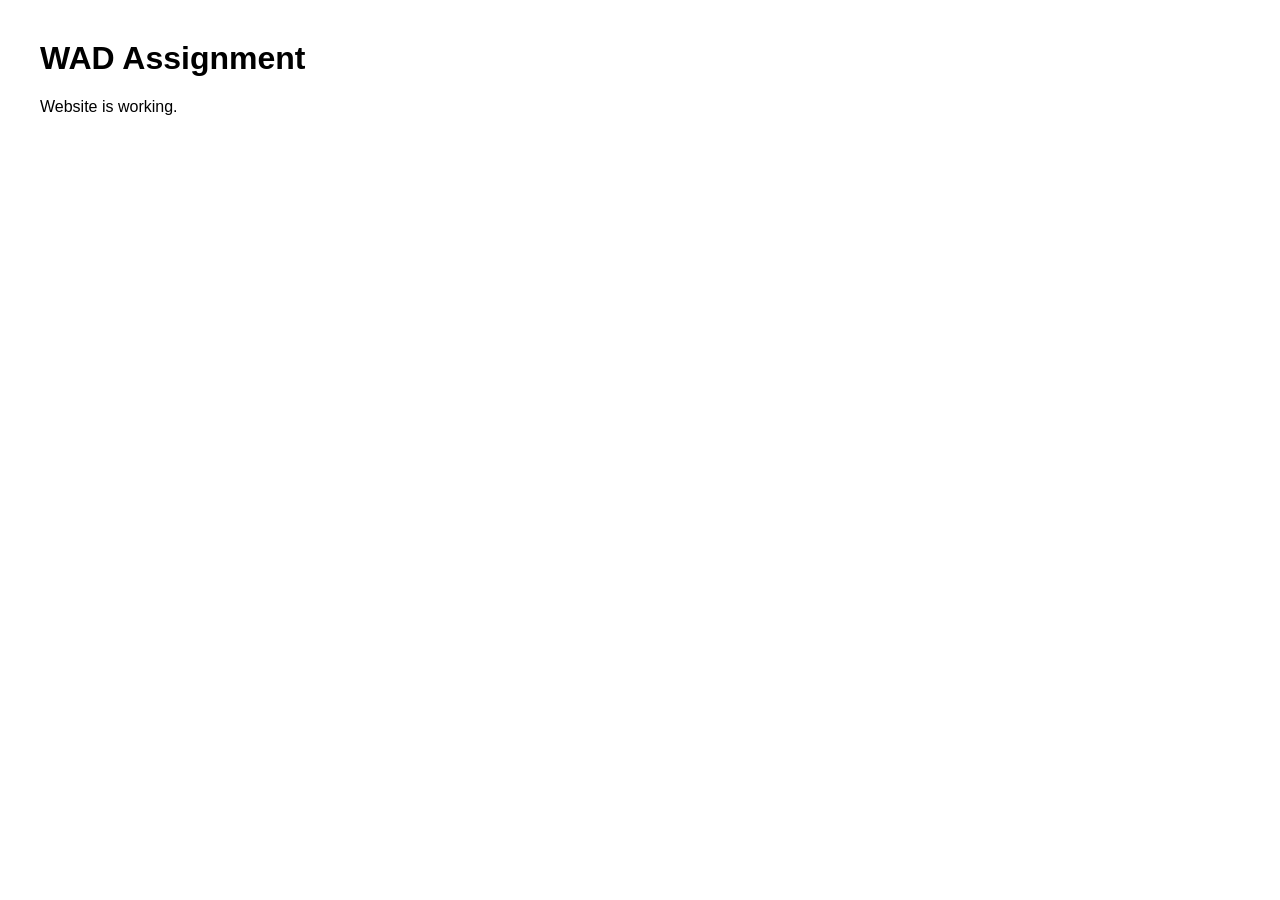
==== index.html @ bb84a56a "Initial WAD assignment setup" ====
<!DOCTYPE html>
<html lang="en">
<head>
    <meta charset="UTF-8">
    <meta name="viewport" content="width=device-width, initial-scale=1.0">
    <title>WAD Assignment</title>

    <link rel="stylesheet" href="css/style.css">
</head>
<body>

    <h1>WAD Assignment</h1>
    <p>Website is working.</p>

    <script src="js/script.js"></script>
</body>
</html>
---- css/style.css ----
body {
    font-family: Arial, sans-serif;
    margin: 40px;
}
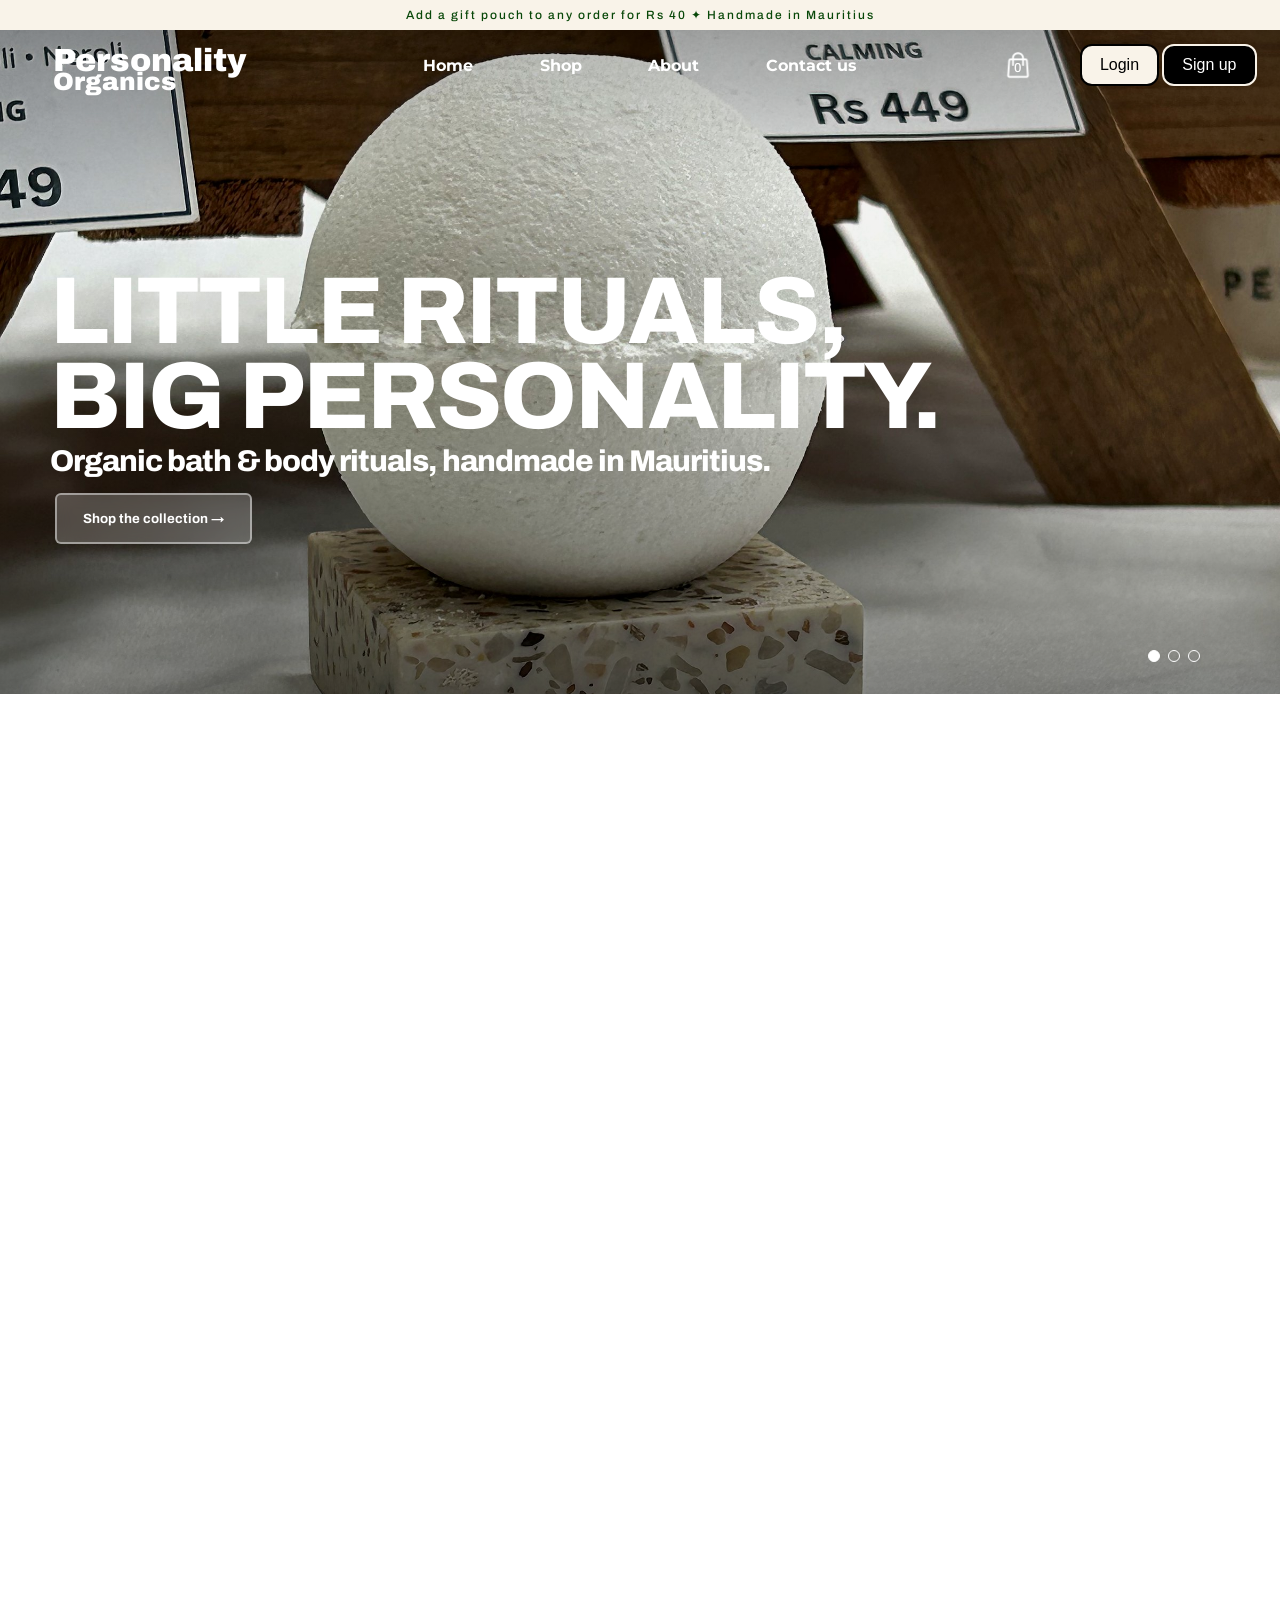
==== commit 0f7c06d5: "Replace starter files with Personality Organics homepage Removes the initial placeholder css/, js/ a" ====
--- a/index.html
+++ b/index.html
@@ -1,17 +1,473 @@
 <!DOCTYPE html>
 <html lang="en">
 <head>
-    <meta charset="UTF-8">
-    <meta name="viewport" content="width=device-width, initial-scale=1.0">
-    <title>WAD Assignment</title>
-
-    <link rel="stylesheet" href="css/style.css">
+  <meta charset="UTF-8">
+  <meta name="viewport" content="width=device-width, initial-scale=1.0">
+
+  <link rel="preconnect" href="https://fonts.googleapis.com">
+  <link rel="preconnect" href="https://fonts.gstatic.com" crossorigin>
+
+  <link href="https://fonts.googleapis.com/css2?family=Archivo:wght@500;600;700;800;900&family=DM+Mono:wght@400;500&display=swap" rel="stylesheet">
+
+  <link href="https://fonts.googleapis.com/css2?family=Montserrat:ital,wght@0,100..900;1,100..900&display=swap" rel="stylesheet">
+
+  <link href="https://fonts.googleapis.com/css2?family=Cormorant+Garamond:wght@400;500&display=swap" rel="stylesheet">
+
+  <title>Document</title>
+
+  <style>
+    body {
+      font-family: Arial, Helvetica, sans-serif;
+      border: none;
+      display: block;
+      margin: 0;
+      height: 4000px;
+    }
+    .announcement-container{
+      background-color: #f9f3e9;
+      color: rgb(8, 71, 8);
+      align-items: center;
+      display: flex;
+      justify-content: center;
+      font-family: "Archivo"  ;
+      font-size: 12px;
+      font-weight: 500;
+      padding: 8px 0px 8px 0px;
+      letter-spacing: 2px;
+      user-select: none;
+    }
+
+    .mainHeader {
+      
+
+      background-color: transparent;
+      height: 70px;
+      width: 100%;
+
+      display: flex;
+      flex-direction: row;
+      justify-content: space-between;
+      align-items: center;
+      /* box-shadow: 0px 3px 5px rgba(0, 0, 0, 0.05); */
+      position: absolute;
+      z-index: 50;
+    }
+
+    
+    .logoContainer {
+      /* background-color: red; */
+      width: 300px;
+      height: 100%;
+
+      display: flex;
+      flex-direction: column;
+      justify-content: center;
+      align-items: center;
+      
+      
+    }
+    .logowrap{
+      margin-top: 20px;
+      display: flex;
+      flex-direction: column;
+      align-items: flex-start;
+      line-height: 28px;
+    }
+
+    .logo1 {
+      font-family: "Archivo";
+      font-size: 32px;
+      font-weight: 900;
+      letter-spacing: 0px;
+      line-height: 14px;
+      cursor: pointer;
+      user-select: none;
+      color: white;
+    }
+    .logo1:hover{
+      cursor: pointer;
+    }
+
+    .logo2 {
+      font-family: "Archivo";
+      font-size: 25px;
+      font-weight: 900;
+      letter-spacing: 0px;
+      cursor: pointer;
+      user-select: none;
+      color: white;
+    }
+    .logo2:hover{
+      cursor:pointer;
+    }
+
+    
+    .header-middle-container {
+      /* background-color: green; */
+      width: 500px;
+      display: flex;
+      flex-direction: row;
+      justify-content: space-around;
+      align-items: center;
+      
+    }
+    .header-middle-container a{
+     font-family:"Montserrat" ;
+     color: white;
+     cursor: pointer;
+     user-select: none;
+     position: relative;
+     font-weight: bold;
+    }
+
+    .header-middle-container a::after{
+      content: "";
+      position: absolute;
+      left: 0 ; 
+      width: 0%;
+      height: 1.5px;
+      bottom: -4px;
+      background-color: white;
+      transition: 0.3s ease-in-out;
+    }
+    .header-middle-container a:hover::after{
+      width: 100%;
+    }
+    .header-left-container{
+      height: 100%;
+      width: 300px;
+      /* background-color: red; */
+      display: flex;
+      flex-direction: row;
+      justify-content: center;
+    }
+    
+    .cartContainer {
+      /* background-color: pink; */
+      height: 100%;
+      width:25%;
+
+      position:relative;
+      display: flex;
+      justify-content: space-around;
+      align-items: center;
+      
+    }
+    .cartCount{
+      position: absolute;
+      top: 31px;
+      left: 34px;
+      font-family: "Archivo";
+      font-weight: 500;
+      font-size: 13px;
+      color:white;
+
+      
+    }
+    
+    .cartImage {
+      height: 30px;
+      cursor: pointer ;
+    }
+    .cartImage:hover{
+      cursor:pointer;
+      height: 27px;
+      transition: 0.3s ease-in-out;
+    }
+    .cartImage:active{
+      cursor: pointer;
+      height: 24px;
+      transition:0.1s ease;
+    }
+    .userContainer{
+      /* background-color: blue; */
+      height: 100%;
+      width: 75%;
+
+      display: flex;
+      justify-content: center;
+      align-items: center;
+      flex-direction: row;
+    }
+    .login-button-container{
+      width: 35%;
+      height: 100%;
+      /* background-color: green; */
+      display: flex;
+      justify-content: center;
+      align-items: center;
+
+    }
+    .login-button{
+      border: 2px solid black;
+      
+      color: black;
+      font-family: Arial, Helvetica, sans-serif;
+      font-size: 16px;
+      font-weight: 500;
+      background-color: #f9f3e9;
+      padding: 10px 18px 10px 18px;
+      border-radius: 12px;
+      cursor: pointer;
+      margin-right: 6px;
+    }
+    .login-button:hover{
+      transition: 0.3s ;
+      transform: translateY(-1px);
+    }
+    .login-button:active{
+      transform: translateY(0);
+      transition: 0.3s ;
+      padding: 9px 17px 9px 17px ;
+    }
+    .signup-button-container{
+      width: 40%;
+      height: 100%; 
+      /* background-color: lightblue; */
+      display: flex;
+      justify-content: center;
+      align-items: center;
+    }
+    .signup-button{
+      border: 2px solid #f9f3e9;
+      
+      color: white;
+      font-family: arial;
+      font-size: 16px;
+      font-weight: 500;
+      background-color: black;
+      padding: 10px 18px 10px 18px;
+      border-radius: 12px; 
+      white-space: nowrap;
+      margin-left: 5px;
+      cursor: pointer;
+      
+    }
+    .signup-button:hover{
+      
+      transition: 0.3s ;
+      transform: translateY(-1px);
+    }
+    .signup-button:active{
+      transform: translateY(0);
+      transition: 0.3s ;
+      padding: 9px 17px 9px 17px ;
+    }
+    .profile-icon-container{
+      width: 25%;
+      height: 100%;
+      /* background-color: lightcoral; */
+      display: none;
+      justify-content: center;
+      align-items: center;
+
+    }
+    
+    .userImage{
+      height: 23px;
+      cursor: pointer ;
+    }
+    .userImage:hover{
+      cursor:pointer;
+      height: 21px;
+      transition: 0.3s ease-in-out;
+    }
+    .userImage:active{
+      cursor: pointer;
+      height: 18px;
+      transition:0.1s ease;
+    }
+
+    .mainHero-container{
+      position: relative;
+      top: 0;
+      width: 100%;
+      height: 664px;
+      overflow: hidden;
+
+    }
+    .hero-image{
+      position: absolute;
+      inset: 0;
+      width: 100%;
+      height: 100%;
+      object-fit: cover;
+      opacity: 0;
+      transform: scale(1.06);
+      transition: opacity 1.4s ease , transform 7s ease-in-out;
+    }
+    .hero-image.active{
+      opacity: 1;
+      transform: scale(1);
+    }
+    .hero-shade{
+      position: absolute;
+      inset: 0;                         
+      background: linear-gradient(180deg, rgba(0,0,0,0.3) 0%, rgba(0,0,0,0.05) 25%, rgba(0,0,0,0.05) 55%, rgba(0,0,0,0.45) 100%); 
+    }
+    .hero-text{
+      color: white;
+      font-family: "Archivo";
+      font-size: 95px;
+      font-weight: 800;
+      text-transform: uppercase;
+      position: absolute;
+      bottom: 160px;
+      left: 50px;
+      line-height: 85px;
+      letter-spacing: -2px;
+    }
+    .hero-text2{
+      display: block;
+    }
+    .hero-text3{
+      color: white;
+      font-family: "Archivo";
+      font-size: 30px;
+      font-weight: 800;
+      position: absolute;
+      bottom: 160px;
+      left: 50px;
+      line-height: 85px;
+      letter-spacing: -1px;
+    }
+    .hero-button{
+      position: absolute;
+      bottom: 150px;
+      left: 55px;
+      color: white;
+      border: 2px solid rgba(255, 255, 255, 0.45);
+      background: rgba(255, 255, 255, 0.22);        
+      backdrop-filter: blur(8px); 
+      padding: 16px 26px 16px 26px;  
+      border-radius: 6px;
+      cursor: pointer;
+      font-weight: 700;
+      font-family: "Archivo";
+      transition: background-color 0.2s ease-in , color 0.2s ease-in , transform 0.1s ease-in;
+    }
+    .hero-button:hover{
+      background-color: white;
+      color: black;
+    }
+    .hero-button:active{
+      transform: translateY(3px);
+    }
+    .hero-dots{
+      position: absolute;
+      right: 80px;          
+      bottom: 32px;
+      z-index: 1;                    
+      display: flex;                 
+      gap: 8px; 
+      
+    }
+    .dots {
+      width: 10px;
+      height: 10px;
+      border-radius: 50%;         
+      border: 1.5px solid #fff;   
+      user-select: none;
+      transition: background-color 0.3s;
+      
+    }
+    .dots.active{
+      background-color: white;
+    }
+  </style>
 </head>
+
 <body>
 
-    <h1>WAD Assignment</h1>
-    <p>Website is working.</p>
-
-    <script src="js/script.js"></script>
+  <div class="announcement-container">Add a gift pouch to any order for Rs 40 ✦ Handmade in Mauritius</div>
+
+  <header class="mainHeader">
+
+    <div class="logoContainer">
+      <div class="logowrap">
+      <span class="logo1">Personality</span>
+      <span class="logo2">Organics</span>
+      </div>
+      
+    </div>
+
+    <nav class="header-middle-container">
+      <a >Home</a>
+      <a >Shop</a>
+      <a >About</a>
+      <a >Contact us</a>
+    </nav>
+
+    <div class="header-left-container">
+      <div class="cartContainer">
+        <img src="images/shopping-bag.png" class="cartImage" alt="Shopping bag">
+        <span class="cartCount">0</span>
+      </div>
+      <div class="userContainer">
+        <div class="login-button-container">
+          <button class="login-button">Login</button>
+        </div>
+        <div class="signup-button-container">
+          <button class="signup-button">Sign up</button>
+        </div>
+        
+        <div class="profile-icon-container">
+          <img src="images/user.png" class="userImage" alt="profile">
+          
+        </div>
+        
+      </div>
+    </div>
+    
+   
+
+  </header>
+
+
+
+   <div class="mainHero-container">
+    <img src="images/image-1791381336823.jpg" class="hero-image active">
+    <img src="images/image-1791381388062.jpg" class="hero-image">
+    <img src="images/image-1791381395807.jpg" class="hero-image">
+    <div class="hero-shade"></div>
+
+    <!-- text section -->
+    <p class="hero-text">Little rituals,<span class="hero-text2">big personality.</span></p>
+    <p class="hero-text3">Organic bath & body rituals, handmade in Mauritius.</p>
+
+    <!-- button sections -->
+     <button class="hero-button">Shop the collection <span>→</span></button>
+    <!-- dots section -->
+     <div class="hero-dots">
+      <span class="dots active"></span>
+      <span class="dots"></span>
+      <span class="dots"></span>
+     </div>
+   </div>
+
+<script>
+  const slides = document.querySelectorAll(".hero-image");
+  const dots = document.querySelectorAll(".dots");
+  let current = 0 ; 
+
+
+     
+  function slideshow(i){
+    slides[current].classList.remove("active");
+    dots[current].classList.remove("active");
+
+    current = (i + slides.length) % slides.length;
+    
+    slides[current].classList.add("active");
+    dots[current].classList.add("active");
+  }
+
+  setInterval(function() {
+    slideshow(current+1) ;} , 5500); 
+  
+</script>
+
 </body>
+
+
 </html>
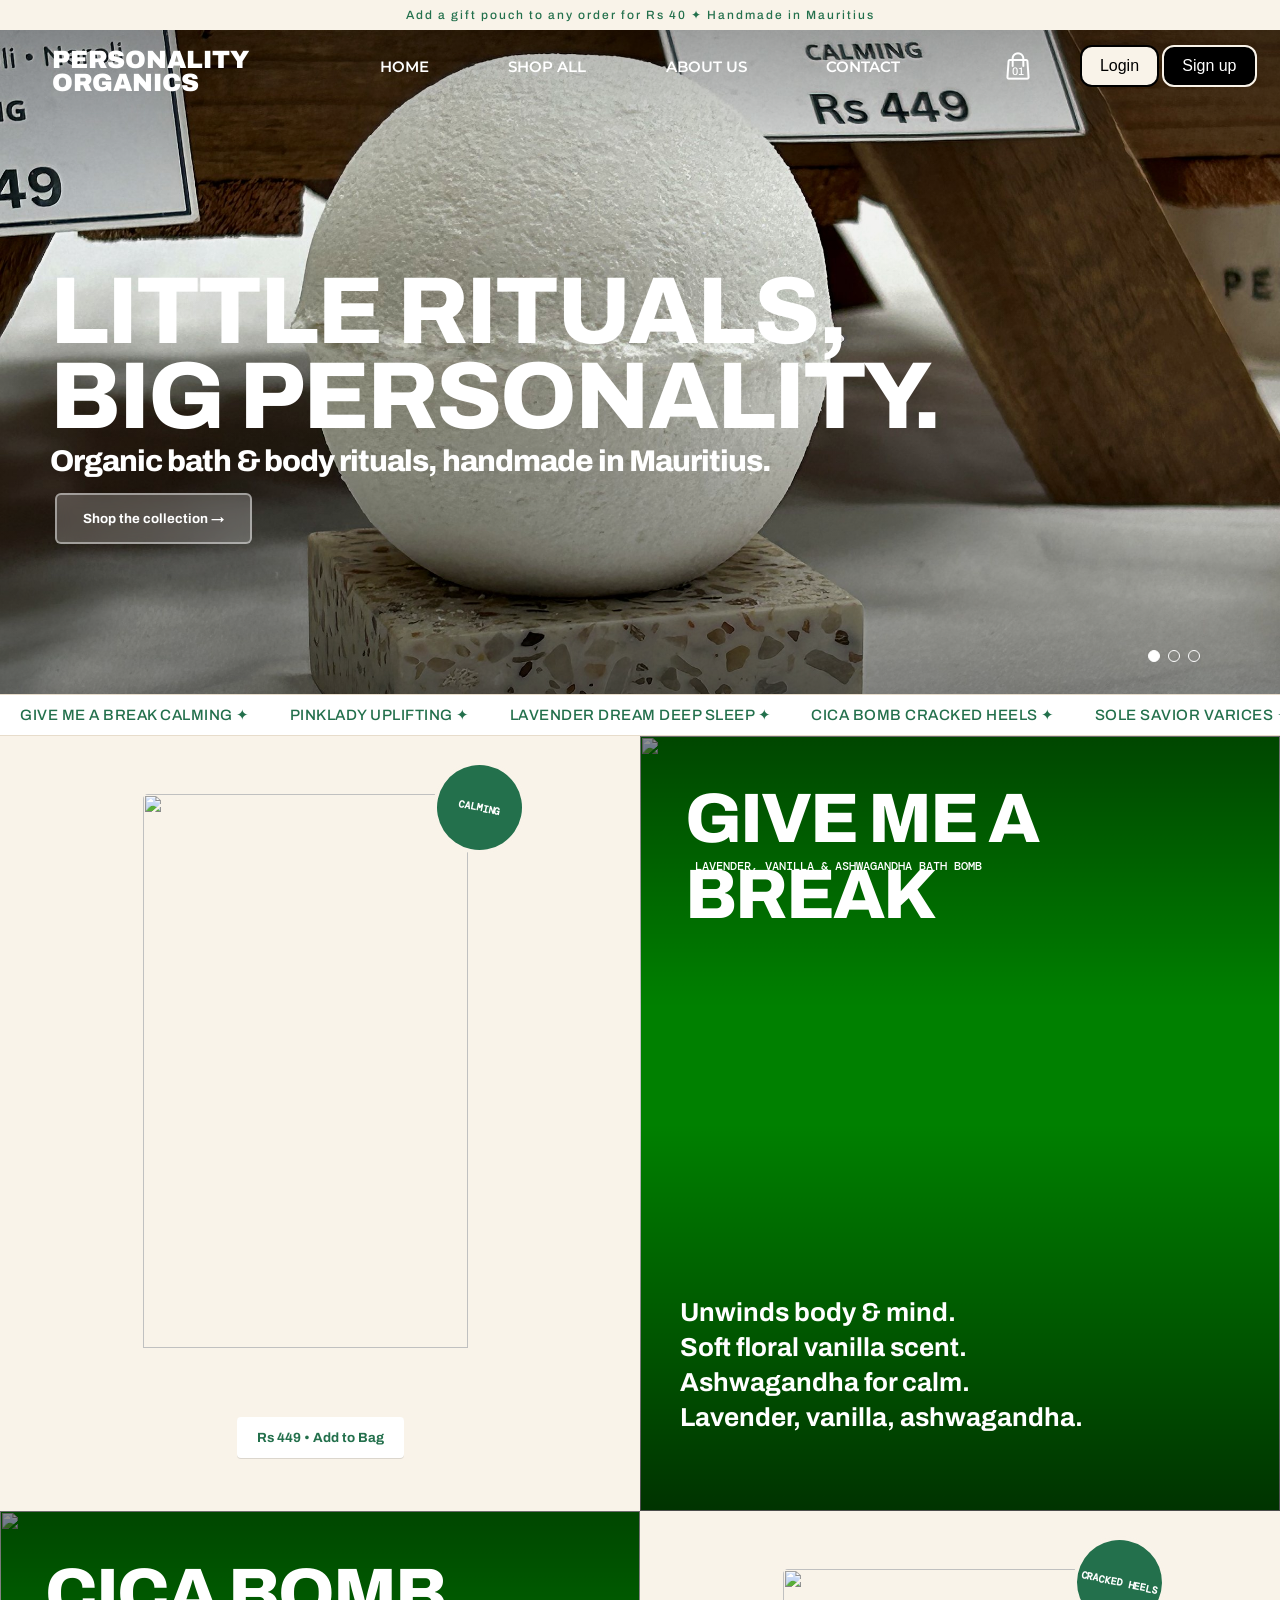
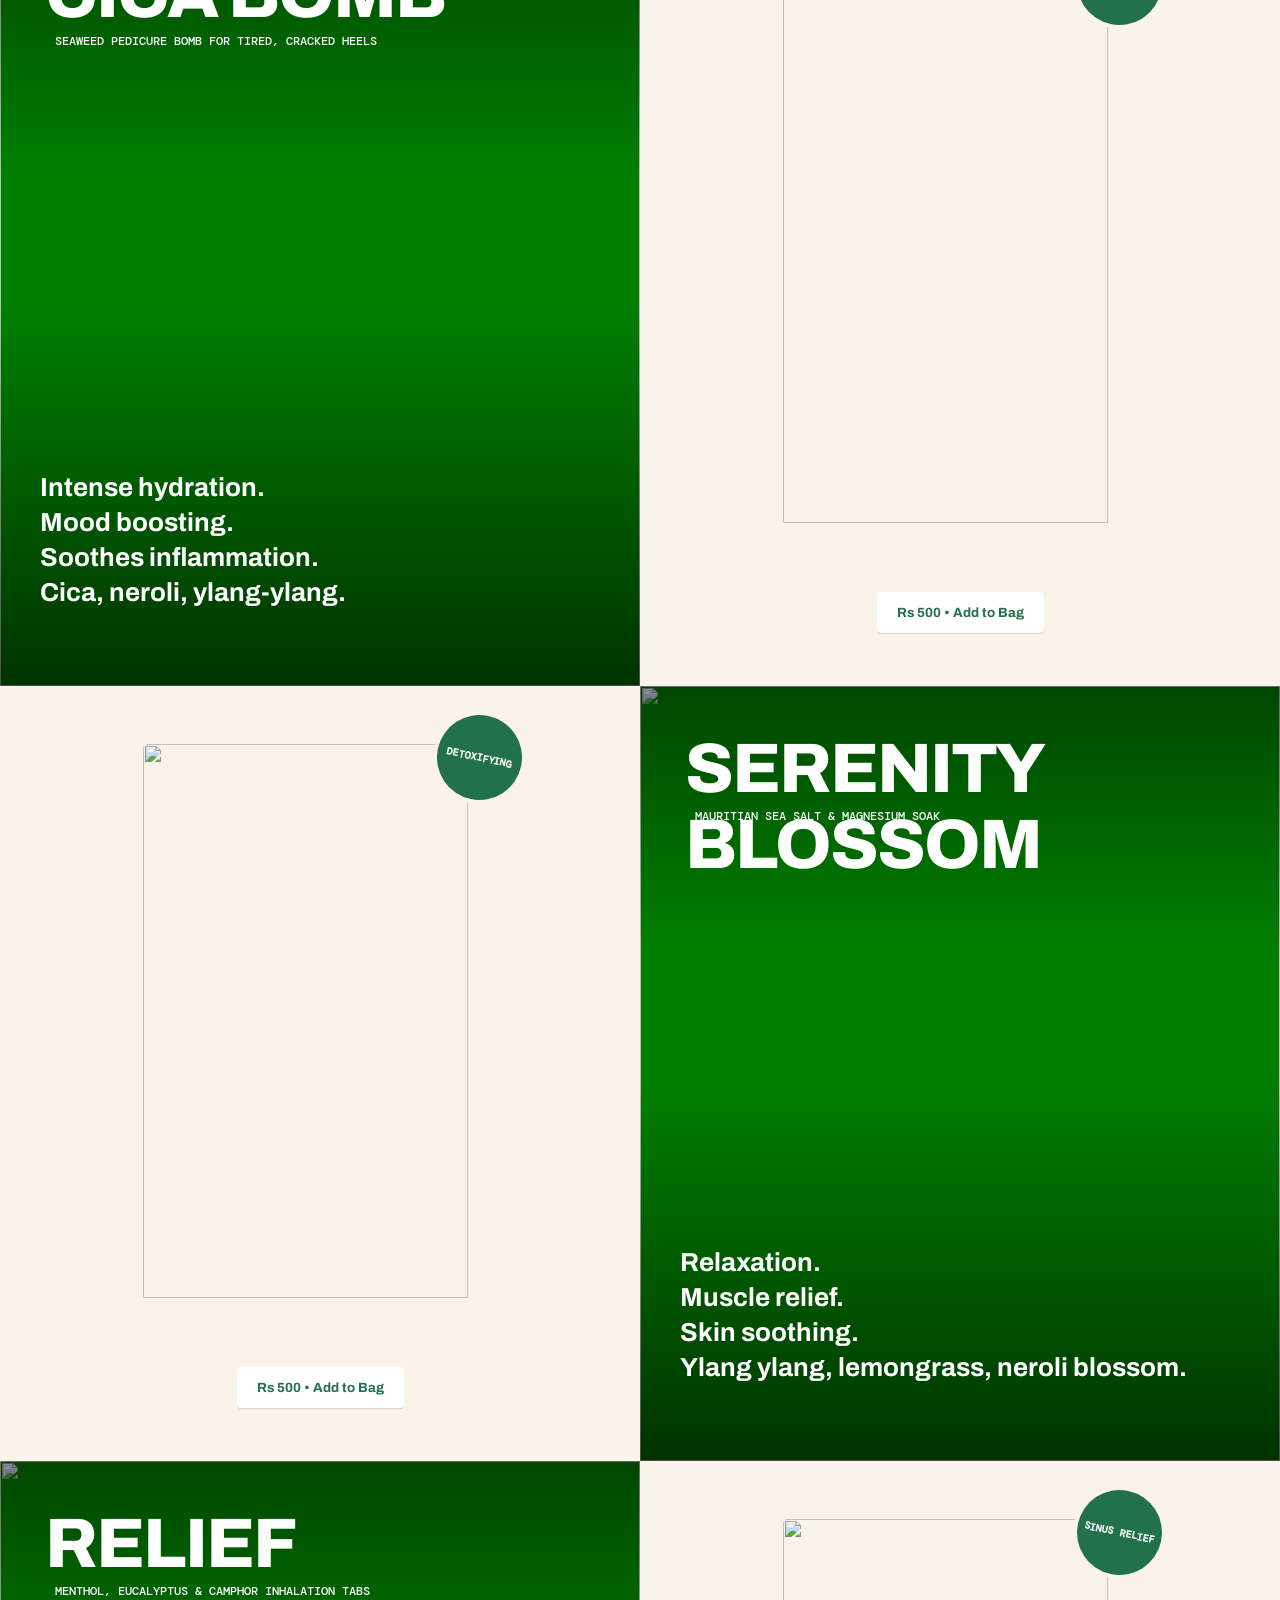
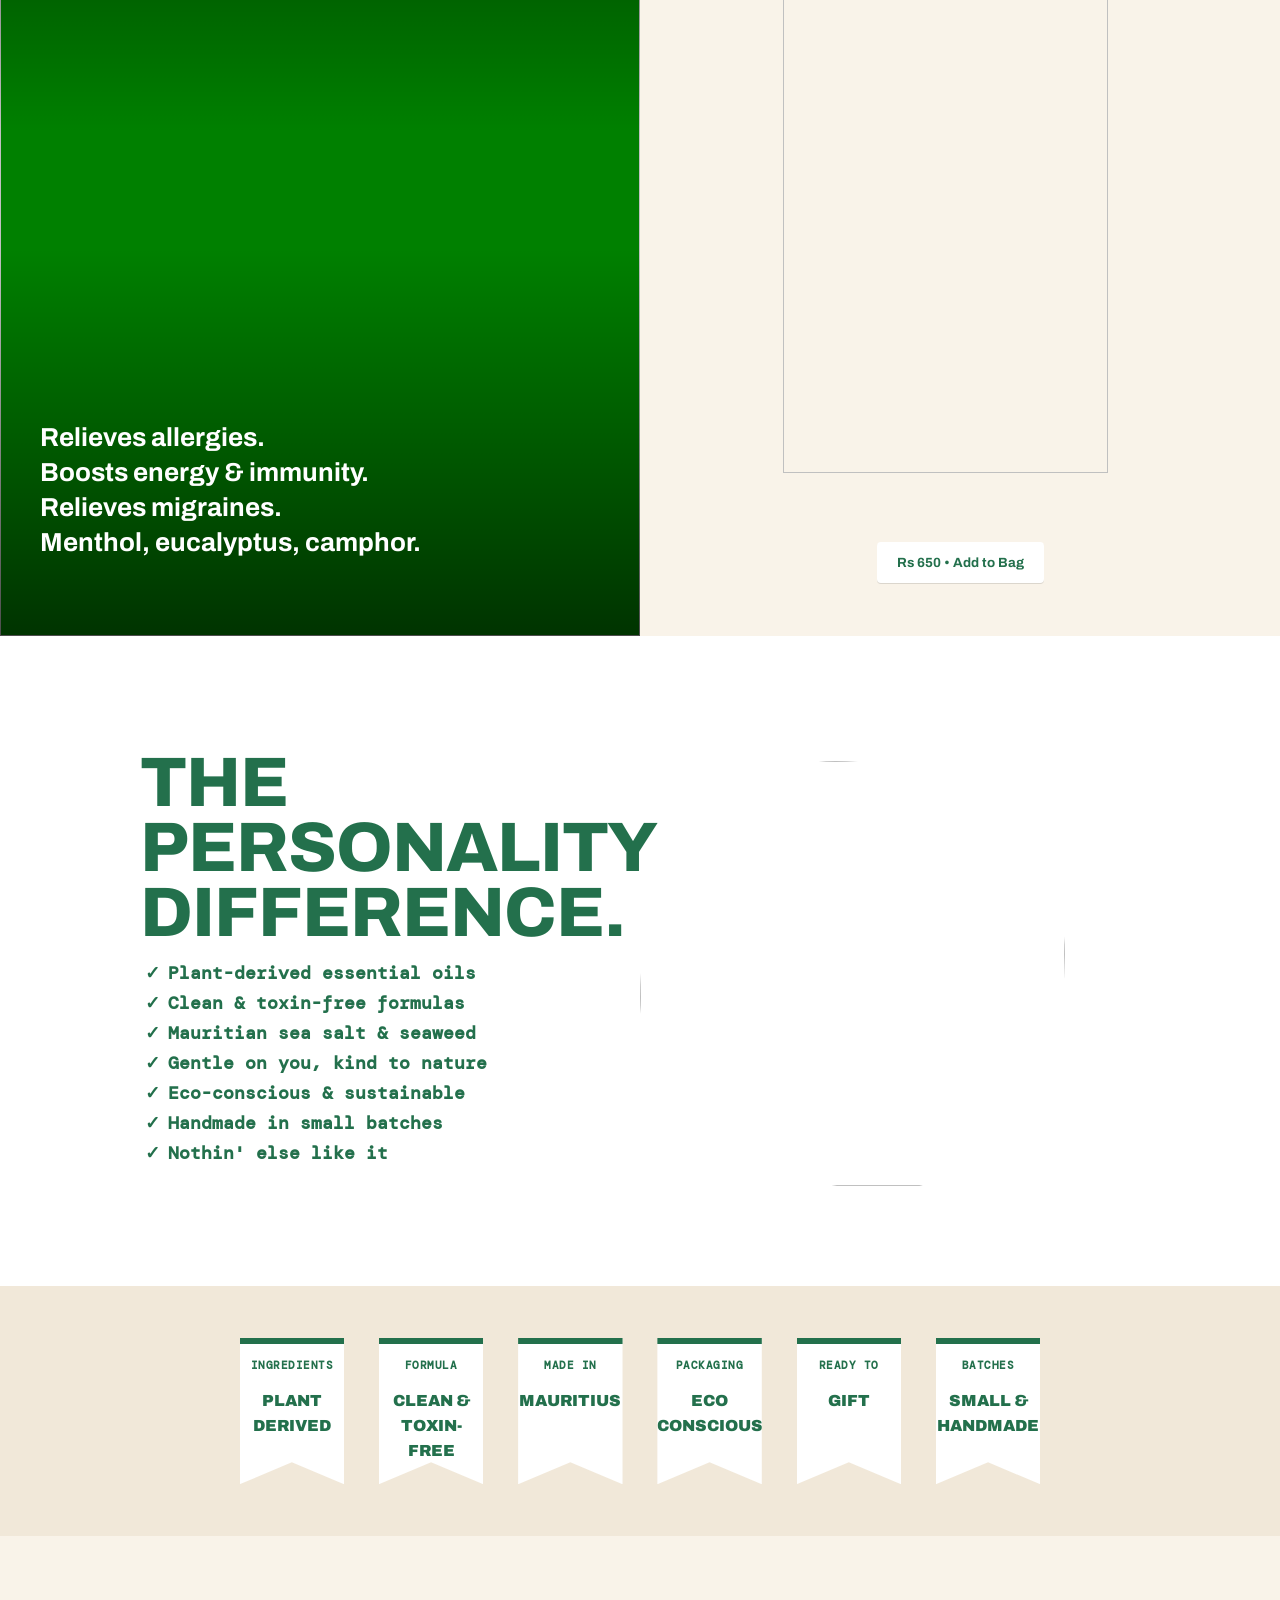
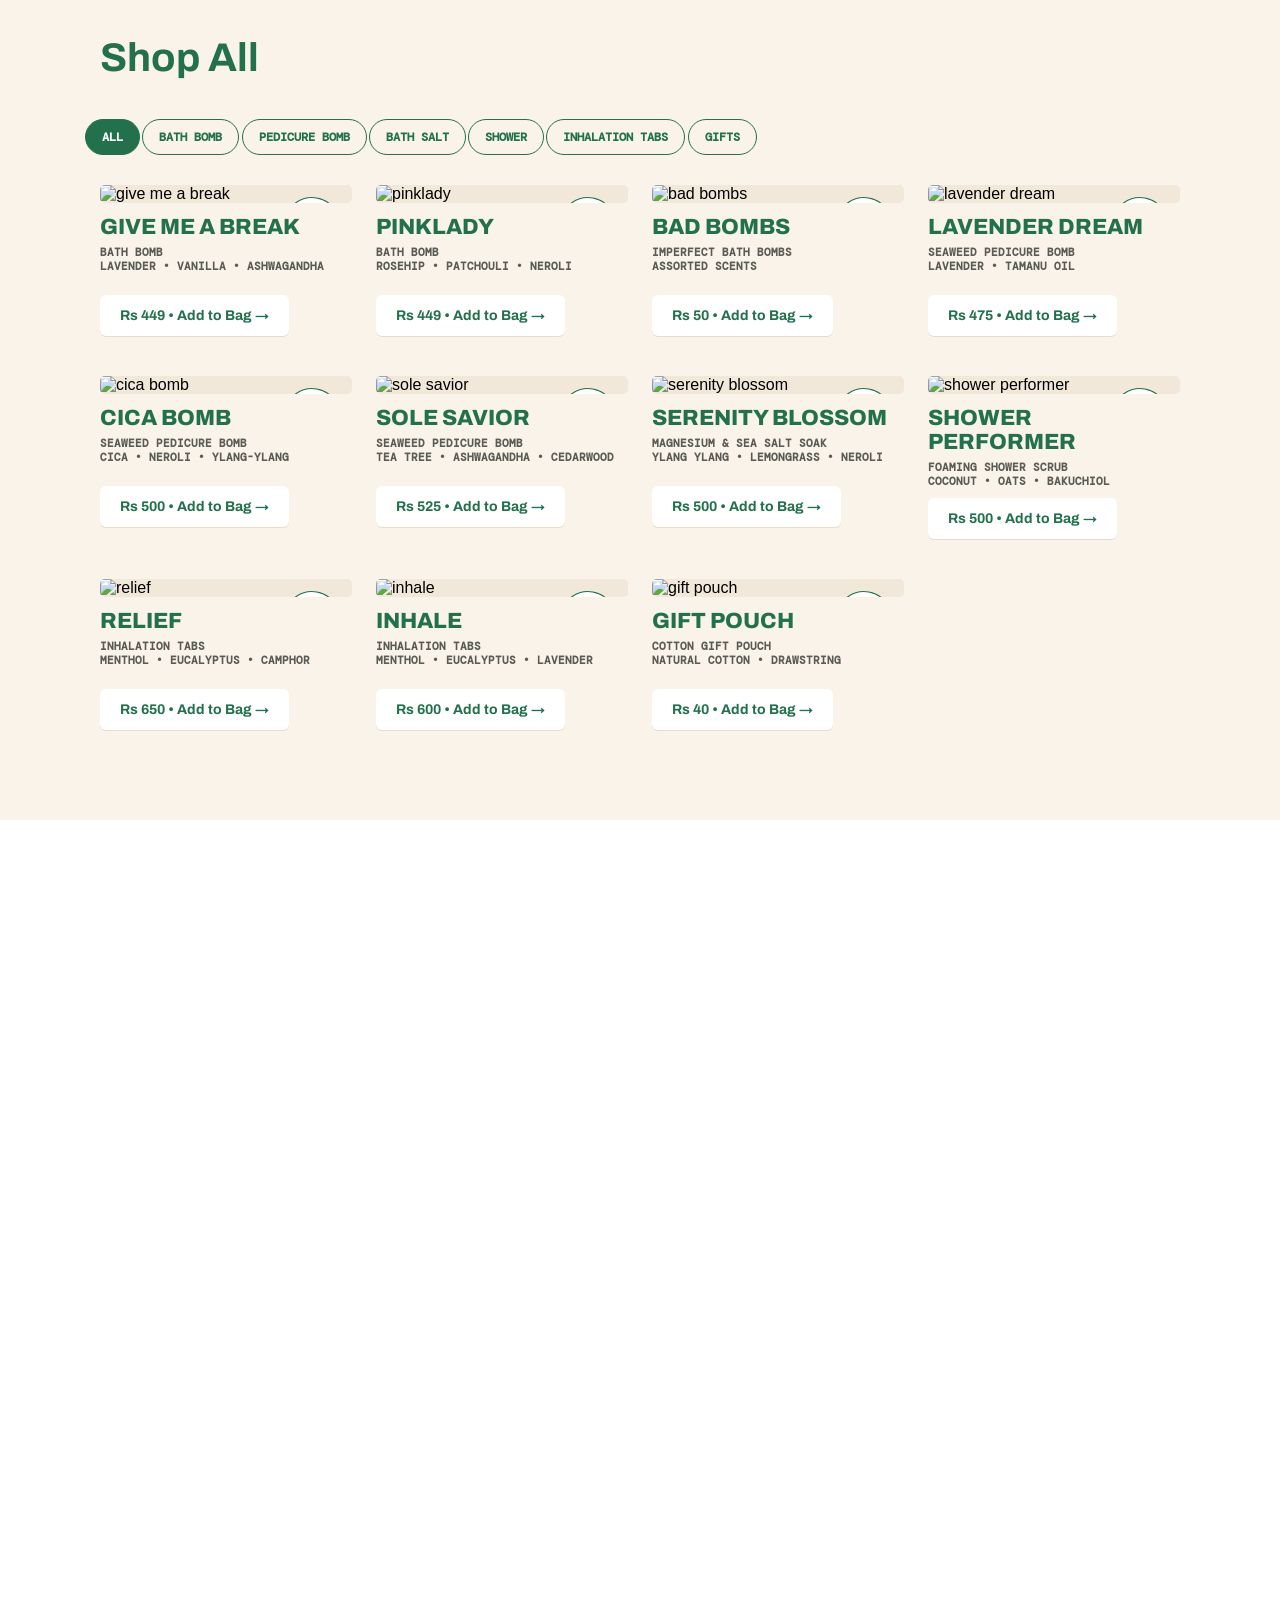
==== commit 94feba22: "Add feature products, difference, ribbons and shop sections Adds the alternating feature product blo" ====
--- a/index.html
+++ b/index.html
@@ -21,11 +21,11 @@
       border: none;
       display: block;
       margin: 0;
-      height: 4000px;
+      height: 8000px;
     }
     .announcement-container{
       background-color: #f9f3e9;
-      color: rgb(8, 71, 8);
+      color: #23704c;
       align-items: center;
       display: flex;
       justify-content: center;
@@ -43,7 +43,7 @@
       background-color: transparent;
       height: 70px;
       width: 100%;
-
+      top: 31px;
       display: flex;
       flex-direction: row;
       justify-content: space-between;
@@ -51,6 +51,25 @@
       /* box-shadow: 0px 3px 5px rgba(0, 0, 0, 0.05); */
       position: absolute;
       z-index: 50;
+    }
+    .mainHeader.scrolled{
+      position: fixed;
+      top: 0;
+      background-color:#f9f3e9 ;
+      animation: scroll 0.3s ease-in;
+    }
+
+    .mainHeader.scrolled .logo1 ,
+    .mainHeader.scrolled .logo2 , 
+    .mainHeader.scrolled .header-middle-container a , 
+    .mainHeader.scrolled .cartCount{
+      color: #23704c;
+    }
+    .mainHeader.scrolled .header-middle-container a::after{
+      background-color:#23704c ;
+    }
+    .mainHeader.scrolled .cartContainer{
+      filter: brightness(0);
     }
 
     
@@ -71,18 +90,19 @@
       display: flex;
       flex-direction: column;
       align-items: flex-start;
-      line-height: 28px;
+      line-height: 32px;
     }
 
     .logo1 {
       font-family: "Archivo";
-      font-size: 32px;
+      font-size: 25px;
       font-weight: 900;
       letter-spacing: 0px;
       line-height: 14px;
       cursor: pointer;
       user-select: none;
       color: white;
+      text-transform: uppercase;
     }
     .logo1:hover{
       cursor: pointer;
@@ -96,6 +116,7 @@
       cursor: pointer;
       user-select: none;
       color: white;
+      text-transform: uppercase;
     }
     .logo2:hover{
       cursor:pointer;
@@ -104,7 +125,7 @@
     
     .header-middle-container {
       /* background-color: green; */
-      width: 500px;
+      width: 600px;
       display: flex;
       flex-direction: row;
       justify-content: space-around;
@@ -117,7 +138,9 @@
      cursor: pointer;
      user-select: none;
      position: relative;
-     font-weight: bold;
+     font-weight: 600;
+     font-size: 15px;
+     text-transform: uppercase;
     }
 
     .header-middle-container a::after{
@@ -153,20 +176,30 @@
       align-items: center;
       
     }
+   
     .cartCount{
       position: absolute;
-      top: 31px;
-      left: 34px;
+      top: 34px;
+      left: 31.5px;
       font-family: "Archivo";
       font-weight: 500;
-      font-size: 13px;
+      font-size: 11px;
       color:white;
-
+      pointer-events: none;
+      transition: font-size 0.3s ease-in-out,         
+              left 0.3s ease-in-out,
+              top 0.3s ease-in-out;
+
+      
+    }
+    .cartImage:hover + .cartCount{
+      font-size: 8px;
+      left: 33px;
       
     }
     
     .cartImage {
-      height: 30px;
+      height: 32px;
       cursor: pointer ;
     }
     .cartImage:hover{
@@ -210,15 +243,18 @@
       border-radius: 12px;
       cursor: pointer;
       margin-right: 6px;
+      
     }
     .login-button:hover{
       transition: 0.3s ;
       transform: translateY(-1px);
+      box-shadow: 0px 3px 4px rgba(0,0,0,0.15);
     }
     .login-button:active{
       transform: translateY(0);
       transition: 0.3s ;
       padding: 9px 17px 9px 17px ;
+      box-shadow: none;
     }
     .signup-button-container{
       width: 40%;
@@ -247,11 +283,13 @@
       
       transition: 0.3s ;
       transform: translateY(-1px);
+      box-shadow: 0px 3px 4px rgba(0,0,0,0.15);
     }
     .signup-button:active{
       transform: translateY(0);
       transition: 0.3s ;
       padding: 9px 17px 9px 17px ;
+      box-shadow: 0px 3px 4px rgba(0,0,0,0.15);
     }
     .profile-icon-container{
       width: 25%;
@@ -374,6 +412,514 @@
     .dots.active{
       background-color: white;
     }
+
+    /* ticker */
+    .Ticker-container{
+      width: 100%;
+      height: 40px;
+      background-color: f9f3e9;
+      color: #23704c; 
+      overflow: hidden;
+      user-select: none;
+      border-top: 1px solid #e7dccb;
+      border-bottom: 1px solid #e7dccb;
+    }
+    .TickerTrack{
+      display: flex;
+      align-items: center;
+      height: 100%;
+      width: max-content;
+      /* background-color: pink; */
+      animation: ticker 40s linear infinite;
+    }
+    .TickerTrack span{
+      font-family: "Archivo";
+      font-weight: 500;
+      font-size: 15px;
+      text-transform: uppercase;
+      letter-spacing: 0.5px;
+      padding: 0px 20px;
+      white-space: nowrap;
+    }
+    .TickerTrack:hover {
+      animation-play-state: paused;
+      
+    }
+
+    /* featuring product */
+    .mainfeature-container{
+      height: 3100px;
+      background-color: red;
+    }
+    .feature-container{
+      height: 25%;
+      width: 100%;
+      background-color: green;
+      display: flex;
+      flex-direction: row;
+
+    }
+    .feature-product-container{
+      background-color: #f9f3e9;
+      height: 100%;
+      width: 50%;
+      display: flex;
+      justify-content: center;
+      align-items: center;
+    }
+    
+    .feature-productImage-container{
+      height: 90%;
+      width: 60%;
+      display: flex;
+      flex-direction: column;
+    }
+    .featureProductImageContainer{
+      width: 100%;
+      height: 90%;
+      display: flex;
+      justify-content: center;
+      align-items: center;
+      position: relative;
+    }
+    .feature-image{
+      height: 94%;
+      width: 92%;
+      object-fit: cover;
+      border-radius:5px ;
+      cursor: pointer;
+      transition: all 0.4s ease-in-out;
+    }
+    .feature-image:hover{
+      transform: scale(1.015);
+    }
+    .sticker{
+     position: absolute;
+     top: -10px;
+     right: -10px;
+     width: 85px;
+     height: 85px;
+     border-radius: 50%;
+     background-color: #23704c;
+     color: white;
+     display: flex;
+     justify-content: center;
+     align-items: center;
+     text-transform: uppercase;
+
+     font-family: "DM mono";
+     font-weight: 700;
+     font-size: 10px;
+     user-select: none;
+     pointer-events: none;
+
+
+     transform: rotate(12deg);
+     box-shadow: 0 0 0 4px #f9f3e9;
+     
+    }
+    .feature-button-container{
+      width: 100%;
+      height: 10%;
+      display: flex;
+      justify-content: center;
+      align-items: center;
+      
+    }
+    .feature-button{
+      border: none;
+      border-radius: 4px;
+      padding: 13px 20px;
+      background-color: white;
+      color: #23704c;
+      font-family: "Archivo";
+      font-weight: 700;
+      cursor: pointer;
+      box-shadow: 0px 1px 0px rgba(0, 0,0, 0.12);
+      transition: all 0.3s ease-in-out;
+    }
+    .feature-button:hover{
+      background-color: #23704c;
+      color: white;
+    }
+    .feature-button:active{
+      transform: translateY(2px);
+    }
+    .feature-hero{
+      height: 100%;
+      width: 50%;
+      position: relative;
+      color: white;
+    }
+    .feature-hero-image{
+      height: 100%;
+      width: 100%;
+      overflow: hidden;
+      
+      object-fit: cover;
+    }
+    .feature-hero-tint{
+      position: absolute;
+      inset: 0;
+      background: linear-gradient(180deg,
+      rgba(0,0,0,0.45) 0%,         
+      rgba(0,0,0,0)    35%,
+      rgba(0,0,0,0)    50%,
+      rgba(0,0,0,0.6)  100%);
+    }
+    .feature-header{
+      position: absolute;
+      top: -25px;
+      left: 45px;
+      font-family: "Archivo";
+      font-size: 70px;
+      font-weight: 800;
+      letter-spacing: -2px;
+      text-transform: uppercase;
+      /* background-color: white; */
+    }
+    .feature-mini-header{
+      position: absolute;
+      top: 110px;
+      left: 55px;
+      font-family: "DM Mono";
+      font-weight: 500;
+      font-size: 12px;
+      letter-spacing: 0px;
+      text-transform: uppercase;
+    }
+    .benefits-list{
+      position: absolute;
+      bottom: 50px;
+      left: 0px;
+      list-style: none;
+      font-family: "Archivo";
+      font-weight: 700;
+      font-size: 26px;
+      line-height: 35px;
+      
+      
+    }
+    .maindifference-container{
+      position: relative;
+      height: 650px;
+      width: 100%;
+      background-color: white;
+
+    }
+    .difference-header{
+      position: absolute;
+      top: 115px;
+      left: 140px;
+      font-family: "Archivo";
+      font-weight: 800;
+      text-transform: uppercase;
+      color: #23704c;
+      line-height: 65px;
+      font-size: 70px;
+      letter-spacing: -1px;
+      
+    }
+    .difference-header span{
+      display: block;
+    }
+    .difference-list{
+      position: absolute;
+      bottom: 100px;
+      left: 105px;
+      font-family: "DM Mono";
+      font-size: 18px;
+      font-weight: 600;
+      line-height: 30px;
+      color: #23704c;
+      list-style: none;
+    }
+    .difference-list li::before{
+      content: "✓";
+      margin-right: 8px;
+    }
+    .difference-image-container{
+      position: absolute;
+      top: 125px;
+      right: 215px;
+      border-radius:46% 54% 42% 58% / 55% 45% 55% 45%;
+      overflow: hidden;
+      
+
+    }
+    .difference-image{
+      object-fit: cover;
+      height: 425px;
+      width: 425px;
+    }
+    .mainribbon-container{
+      height: 250px;
+      width: 100%;
+      background-color: #f1e8d9;
+      display: flex;
+      align-items: center;
+      justify-content: center;
+    }
+    .ribbon-container{
+      width: 68%;
+      height: 75%;
+      display: flex;
+      flex-direction: row;
+      justify-content: space-evenly;
+      align-items: center;
+
+    }
+    .ribbon{
+      height: 75%;
+      width: 12%;
+      background-color: white;
+      border-top: 6px solid #23704c;
+      clip-path: polygon(0 0 , 100% 0 , 100% 100% , 50% 85% , 0 100%);
+      display: flex;
+      flex-direction: column;
+
+    }
+    .ribbon-title-container{
+      width: 100%;
+      height: 20%;
+      display: flex;
+      justify-content: center;
+      align-items: center;
+      
+      
+    }
+    .ribbon-title{
+      font-family: "DM Mono";
+      font-size: 11px;
+      margin-top: 25px;
+      font-weight: bold;
+      letter-spacing: 0.5px;
+      text-transform: uppercase;
+      color: #23704c;
+    }
+
+    .ribbon-text-container{
+      width: 100%;
+      height: 80%;
+      display: block;
+      
+      
+
+    }
+    .ribbon-text{
+      font-family: "Archivo";
+      font-size: 16px;
+      font-weight: 900;
+      text-transform: uppercase;
+      text-align: center;
+      color: #23704c;
+      line-height: 25px;
+      
+    }
+
+    /* shop */
+    .mainShop-container{
+      background-color:#f9f3e9 ;
+      display: flex;
+      width: 100%;
+      padding-bottom: 90px;
+      flex-direction: column;
+      
+    }
+    .maintext-container{
+      height: 25%;
+      width: 60%;
+      margin-top: 60px;
+      /* border: 1px solid black; */
+      display: flex;
+      flex-direction: column;
+      
+    }
+    .text-container{
+      display: block;
+      align-items: center;
+      margin-left: 100px;
+      height: 65%;
+      /* background-color: lightblue; */
+    }
+    .Shop-title-text{
+      font-family: "Archivo";
+      font-weight: bold;
+      font-size: 40px;
+      color: #23704c;
+      
+    }
+    .button-container{
+      height: 35%;
+      width: 88%;
+      /* background-color: lightpink; */
+      margin-left: 83px;
+      display: flex;
+      flex-direction: row;
+      justify-content: space-evenly;
+      align-items: center;
+    }
+    .filter-button{
+      border: 1.5px solid #23704c;
+      padding: 9px 16px;
+      color: #23704c;
+      background-color: transparent;
+      border-radius: 40px;
+      font-family: "DM Mono";
+      font-size: 12px;
+      font-weight: bold;
+      text-transform: uppercase;
+      cursor: pointer;
+      /* transition: all 0.3s ease-in; */
+    }
+    .filter-button:hover , .filter-button.active{
+      background-color: #23704c;
+      color: white;
+    }
+    .shop-container{
+      display: grid;
+      grid-template-columns: repeat(4 , 1fr);
+      gap: 40px 24px;
+      padding: 30px 100px 0;
+
+    }
+    .product-card{
+      display: flex;
+      flex-direction: column;
+      animation: CardFadeup 0.5s ease both;
+    }
+    .product-image-container{
+      position: relative;
+      width: 100%;
+      background-color: #f1e8d9;
+      border-radius: 5px;
+      overflow: hidden;
+
+    }
+    .product-image {
+     width: 100%;
+     height: 100%;
+     object-fit: cover;
+     display: block;
+     transition: transform 0.6s ease;
+}
+    .product-card:hover .product-image{
+      transform: scale(1.04);
+    }
+    .product-badge{
+      position: absolute;
+      top: 12px;
+      right: 12px;
+      width: 56px;
+      height: 56px;
+      padding: 6px;
+      border-radius: 50%;
+      background-color: white;
+      border: 1.5px solid #23704c;
+      box-sizing: border-box;
+      display: flex;
+      justify-content: center;
+      align-items: center;
+      text-align: center;
+      font-family: "DM Mono";
+      font-size: 8px;
+      font-weight: 700;
+      
+      text-transform: uppercase;
+      transform: rotate(10deg);
+      user-select: none;
+      color: #23704c;
+      
+
+    }
+
+    .product-text-container{
+      margin-top: 12px;
+      min-height: 70px;
+    }
+    .product-name{
+      margin: 0 0 6px;
+      font-family: "Archivo";
+      font-size: 22px;
+      font-weight: 800;
+      text-transform: uppercase;
+      color: #23704c;
+    }
+    .product-type , .product-notes{
+      margin: 0;
+      font-family: "DM Mono";
+      font-size: 11px;
+      font-weight: 700;
+      text-transform: uppercase;
+      color: #5b5b55;
+
+    }
+
+    .product-button-container {
+      margin-top: 10px;
+    }
+    .product-button{
+      border: none;
+      border-radius: 6px;
+      padding: 13px 20px;
+      background-color: white;
+      color: #23704c;
+      font-family: "Archivo";
+      font-weight: 700;
+      font-size: 14px;
+      cursor: pointer;
+      box-shadow: 0px 1px 0 #e7dccb;
+      transition: all 0.2s;
+    }
+    .product-button:hover{
+      background-color: #23704c;
+      color: white;
+    }
+    .product-button:active{
+      transform: translateY(2px);
+    }
+
+
+    
+    
+
+
+
+
+
+
+
+
+
+
+
+
+
+
+
+
+
+
+
+
+
+
+
+
+
+
+    @keyframes ticker{
+      from {transform: translateX(0)}
+      to {transform: translateX(-50%)}
+    }
+    @keyframes scroll{
+      from{transform:translateY(-100%)}
+      to{transform:translate(0)}
+    }
+    @keyframes CardFadeup{
+      from{opacity: 0; transform: translateY(14px);}
+      to{opacity: 1; transform: translateY(0);}
+    }
   </style>
 </head>
 
@@ -393,15 +939,15 @@
 
     <nav class="header-middle-container">
       <a >Home</a>
-      <a >Shop</a>
-      <a >About</a>
-      <a >Contact us</a>
+      <a >Shop All</a>
+      <a >About us</a>
+      <a >Contact</a>
     </nav>
 
     <div class="header-left-container">
       <div class="cartContainer">
         <img src="images/shopping-bag.png" class="cartImage" alt="Shopping bag">
-        <span class="cartCount">0</span>
+        <span class="cartCount">01</span>
       </div>
       <div class="userContainer">
         <div class="login-button-container">
@@ -445,6 +991,250 @@
      </div>
    </div>
 
+   <!-- ticker -->
+   <div class="Ticker-container">
+    <div class="TickerTrack">
+      <span>give me a break calming ✦</span>
+      <span>pinklady uplifting ✦</span>
+      <span>lavender dream deep sleep ✦</span>
+      <span>cica bomb cracked heels ✦</span>
+      <span>sole savior varices ✦</span>
+      <span>serenity blossom detoxifying ✦</span>
+      <span>shower performer ingrown hairs ✦</span>
+      <span>relief sinus relief ✦</span>
+      <span>inhale unblocks nose ✦</span>
+    
+      <!-- second copy -->
+      <span>give me a break calming ✦</span>
+      <span>pinklady uplifting ✦</span>
+      <span>lavender dream deep sleep ✦</span>
+      <span>cica bomb cracked heels ✦</span>
+      <span>sole savior varices ✦</span>
+      <span>serenity blossom detoxifying ✦</span>
+      <span>shower performer ingrown hairs ✦</span>
+      <span>relief sinus relief ✦</span>
+      <span>inhale unblocks nose ✦</span>
+    </div>
+   </div>
+
+
+   <div class="mainfeature-container">
+    <div class="feature-container">
+
+      <div class="feature-product-container">
+        <div class="feature-productImage-container">
+          <div class="featureProductImageContainer">
+            <img src="images/image-1791465554938.jpg" class="feature-image">
+            <span class="sticker">Calming</span>
+          </div>
+          <div class="feature-button-container">
+            <button class="feature-button">Rs 449 • Add to Bag</button>
+          </div>
+        </div>
+      </div>
+
+      <div class="feature-hero">
+        <img src="images/feature image 1.jpg" class="feature-hero-image">
+        <div class="feature-hero-tint"></div>
+        <p class="feature-header">Give me a break</p>
+        <p class="feature-mini-header">LAVENDER, VANILLA & ASHWAGANDHA BATH BOMB</p>
+        <ul class="benefits-list">
+          <li>Unwinds body &amp; mind.</li>
+          <li>Soft floral vanilla scent.</li>
+          <li>Ashwagandha for calm.</li>
+          <li>Lavender, vanilla, ashwagandha.</li>
+        </ul>
+      </div>
+
+    </div>
+
+    <div class="feature-container">
+
+      <div class="feature-hero">
+        <img src="images/feature image 2.jpg" class="feature-hero-image">
+        <div class="feature-hero-tint"></div>
+        <p class="feature-header">cica bomb</p>
+        <p class="feature-mini-header">Seaweed pedicure bomb for tired, cracked heels</p>
+        <ul class="benefits-list">
+          <li>Intense hydration.</li>
+          <li>Mood boosting.</li>
+          <li>Soothes inflammation.</li>
+          <li>Cica, neroli, ylang-ylang.</li>
+        </ul>
+      </div>
+
+       <div class="feature-product-container">
+        <div class="feature-productImage-container">
+          <div class="featureProductImageContainer">
+            <img src="images/feature-product2.jpg" class="feature-image">
+            <span class="sticker">Cracked Heels</span>
+          </div>
+          <div class="feature-button-container">
+            <button class="feature-button">Rs 500 • Add to Bag</button>
+          </div>
+        </div>
+      </div>
+
+    </div>
+    <div class="feature-container">
+
+      <div class="feature-product-container">
+        <div class="feature-productImage-container">
+          <div class="featureProductImageContainer">
+            <img src="images/feature-product3.jpg" class="feature-image">
+            <span class="sticker">Detoxifying</span>
+          </div>
+          <div class="feature-button-container">
+            <button class="feature-button">Rs 500 • Add to Bag</button>
+          </div>
+        </div>
+      </div>
+
+      <div class="feature-hero">
+        <img src="images/feature image 3.jpg" class="feature-hero-image">
+        <div class="feature-hero-tint"></div>
+        <p class="feature-header">serenity blossom</p>
+        <p class="feature-mini-header">Mauritian sea salt & magnesium soak</p>
+        <ul class="benefits-list">
+          <li>Relaxation.</li>
+          <li>Muscle relief.</li>
+          <li>Skin soothing.</li>
+          <li>Ylang ylang, lemongrass, neroli blossom.</li>
+        </ul>
+      </div>
+    </div>
+    <div class="feature-container">
+      <div class="feature-hero">
+        <img src="images/feature image 4.jpg" class="feature-hero-image">
+        <div class="feature-hero-tint"></div>
+        <p class="feature-header">relief</p>
+        <p class="feature-mini-header">Menthol, eucalyptus & camphor inhalation tabs</p>
+        <ul class="benefits-list">
+          <li>Relieves allergies.</li>
+          <li>Boosts energy & immunity.</li>
+          <li>Relieves migraines.</li>
+          <li>Menthol, eucalyptus, camphor.</li>
+        </ul>
+      </div>
+
+       <div class="feature-product-container">
+        <div class="feature-productImage-container">
+          <div class="featureProductImageContainer">
+            <img src="images/feature-product4.jpg" class="feature-image">
+            <span class="sticker">Sinus Relief</span>
+          </div>
+          <div class="feature-button-container">
+            <button class="feature-button">Rs 650 • Add to Bag</button>
+          </div>
+        </div>
+      </div>
+    </div>
+
+   </div>
+
+   <!-- difference section -->
+   <div class="maindifference-container">
+    <div class="difference-header">
+      <span>The</span> 
+      <span>personality</span> 
+      <span>difference.</span>
+    </div>
+    <ul class="difference-list">
+      <li>Plant-derived essential oils</li>
+      <li>Clean &amp; toxin-free formulas</li>
+      <li>Mauritian sea salt &amp; seaweed</li>
+      <li>Gentle on you, kind to nature</li>
+      <li>Eco-conscious &amp; sustainable</li>
+      <li>Handmade in small batches</li>
+      <li>Nothin' else like it</li>
+    </ul>
+
+    <div class="difference-image-container">
+      <img src="images/difference picture.jpg" class="difference-image">
+    </div>
+   </div>
+
+   <!-- ribbons -->
+    <div class="mainribbon-container">
+      <div class="ribbon-container">
+        <div class="ribbon">
+          <div class="ribbon-title-container">
+            <p class="ribbon-title">ingredients</p>
+          </div>
+          <div class="ribbon-text-container">
+          <p class="ribbon-text">plant derived</p>
+
+          </div>
+        </div>
+        <div class="ribbon">
+          <div class="ribbon-title-container">
+            <p class="ribbon-title">formula</p>
+          </div>
+          <div class="ribbon-text-container">
+          <p class="ribbon-text">clean & toxin-free</p>
+
+          </div>
+        </div>
+        <div class="ribbon">
+          <div class="ribbon-title-container">
+            <p class="ribbon-title">made in</p>
+          </div>
+          <div class="ribbon-text-container">
+          <p class="ribbon-text">Mauritius</p>
+
+          </div>
+        </div>
+        <div class="ribbon">
+          <div class="ribbon-title-container">
+            <p class="ribbon-title">packaging</p>
+          </div>
+          <div class="ribbon-text-container">
+          <p class="ribbon-text">eco conscious</p>
+
+          </div>
+        </div>
+        <div class="ribbon">
+          <div class="ribbon-title-container">
+            <p class="ribbon-title">ready to</p>
+          </div>
+          <div class="ribbon-text-container">
+          <p class="ribbon-text">gift</p>
+
+          </div>
+        </div>
+        <div class="ribbon">
+          <div class="ribbon-title-container">
+            <p class="ribbon-title">batches</p>
+          </div>
+          <div class="ribbon-text-container">
+          <p class="ribbon-text">small & handmade</p>
+
+          </div>
+        </div>
+      </div>
+    </div>
+
+
+    <div class="mainShop-container">
+      <div class="maintext-container">
+        <div class="text-container">
+          <p class="Shop-title-text">Shop All</p>
+        </div>
+        <div class="button-container">
+          <button class="filter-button active " onclick="highlightButton(this , 'all')">All</button>
+          <button class="filter-button" onclick="highlightButton(this , 'bath-bombs')">Bath bomb</button>
+          <button class="filter-button" onclick="highlightButton(this , 'pedicure')">Pedicure bomb</button>
+          <button class="filter-button" onclick="highlightButton(this , 'bath-salts')">Bath salt</button>
+          <button class="filter-button" onclick="highlightButton(this , 'shower')">Shower</button>
+          <button class="filter-button" onclick="highlightButton(this , 'inhalation')">Inhalation tabs</button>
+          <button class="filter-button" onclick="highlightButton(this , 'gifts')">Gifts</button>
+        </div>
+      </div>
+
+      <div class="shop-container" id="shopContainer">
+
+      </div>
+    </div>
 <script>
   const slides = document.querySelectorAll(".hero-image");
   const dots = document.querySelectorAll(".dots");
@@ -464,7 +1254,82 @@
 
   setInterval(function() {
     slideshow(current+1) ;} , 5500); 
+
+
+  const header = document.querySelector(".mainHeader");
+  const hero = document.querySelector(".mainHero-container");
+  function updateHeader(){
+    const heroBottom = hero.offsetTop + hero.offsetHeight - header.offsetHeight;
+
+    header.classList.toggle("scrolled" , window.scrollY > heroBottom);
+
+  }
+  window.addEventListener("scroll" , updateHeader);
+  updateHeader();
+
+
+
+
+  const products = [{name : "give me a break" , type : "Bath bomb" , notes:"Lavender • Vanilla • Ashwagandha" , mood:"Calming", price : 449 , category:"bath-bombs" , image:"images/image-1791465554938.jpg"},
+  { name: "pinklady",         type: "Bath Bomb",                 notes: "Rosehip • Patchouli • Neroli",       mood: "Uplifting",     price: 449, category: "bath-bombs", image: "images/filter product2.jpg" },
+  { name: "bad bombs",        type: "Imperfect Bath Bombs",      notes: "Assorted scents",                    mood: "Great value",   price: 50,  category: "bath-bombs", image: "images/filter product3.jpg" },
+  { name: "lavender dream",   type: "Seaweed Pedicure Bomb",     notes: "Lavender • Tamanu Oil",              mood: "Deep Sleep",    price: 475, category: "pedicure",   image: "images/filter product4.jpg" },
+  { name: "cica bomb",        type: "Seaweed Pedicure Bomb",     notes: "Cica • Neroli • Ylang-Ylang",        mood: "Cracked Heels", price: 500, category: "pedicure",   image: "images/filter product5.jpg" },
+  { name: "sole savior",      type: "Seaweed Pedicure Bomb",     notes: "Tea Tree • Ashwagandha • Cedarwood", mood: "Varices",       price: 525, category: "pedicure",   image: "images/filter product6.jpg" },
+  { name: "serenity blossom", type: "Magnesium & Sea Salt Soak", notes: "Ylang Ylang • Lemongrass • Neroli",  mood: "Detoxifying",   price: 500, category: "bath-salts", image: "images/filter product7.jpg" },
+  { name: "shower performer", type: "Foaming Shower Scrub",      notes: "Coconut • Oats • Bakuchiol",         mood: "Ingrown Hairs", price: 500, category: "shower",     image: "images/filter product8.jpg" },
+  { name: "relief",           type: "Inhalation Tabs",           notes: "Menthol • Eucalyptus • Camphor",     mood: "Sinus Relief",  price: 650, category: "inhalation", image: "images/filter product9.jpg" },
+  { name: "inhale",           type: "Inhalation Tabs",           notes: "Menthol • Eucalyptus • Lavender",    mood: "Unblocks Nose", price: 600, category: "inhalation", image: "images/filter product10.jpg" },
+  { name: "gift pouch",       type: "Cotton Gift Pouch",         notes: "Natural cotton • Drawstring",        mood: "Add-on",        price: 40,  category: "gifts",      image: "images/filter product11.jpg" }
+];
   
+
+  // filter buttons 
+  function highlightButton(button , category){
+    document.querySelector(".filter-button.active").classList.remove("active");
+
+    button.classList.add("active");
+
+    changeGrid(category);
+  }
+
+  // shop filter
+
+  const shopGrid = document.getElementById("shopContainer");
+
+
+  function changeGrid(category){
+    let list = [];
+
+    for(let i = 0 ; i <products.length ; i++){
+      if (category === "all" || products[i].category === category){
+        list.push(products[i]);
+      }}
+
+
+      shopGrid.innerHTML= list.map(function (p,i){
+        return `
+        <div class="product-card" style="animation-delay: ${i * 40}ms">
+            <div class="product-image-container">
+              <img src="${p.image}" class="product-image" alt="${p.name}">
+              <div class="product-badge">${p.mood}</div>
+            </div>  
+
+            <div class="product-text-container">
+              <p class="product-name">${p.name}</p>
+              <p class="product-type">${p.type}</p>
+              <p class="product-notes">${p.notes}</p>
+            </div>
+
+            <div class="product-button-container">
+              <button class="product-button">Rs ${p.price} • Add to Bag →</button>
+            </div>
+
+        </div> `;
+      }).join("");
+    
+  }
+  changeGrid("all");
 </script>
 
 </body>
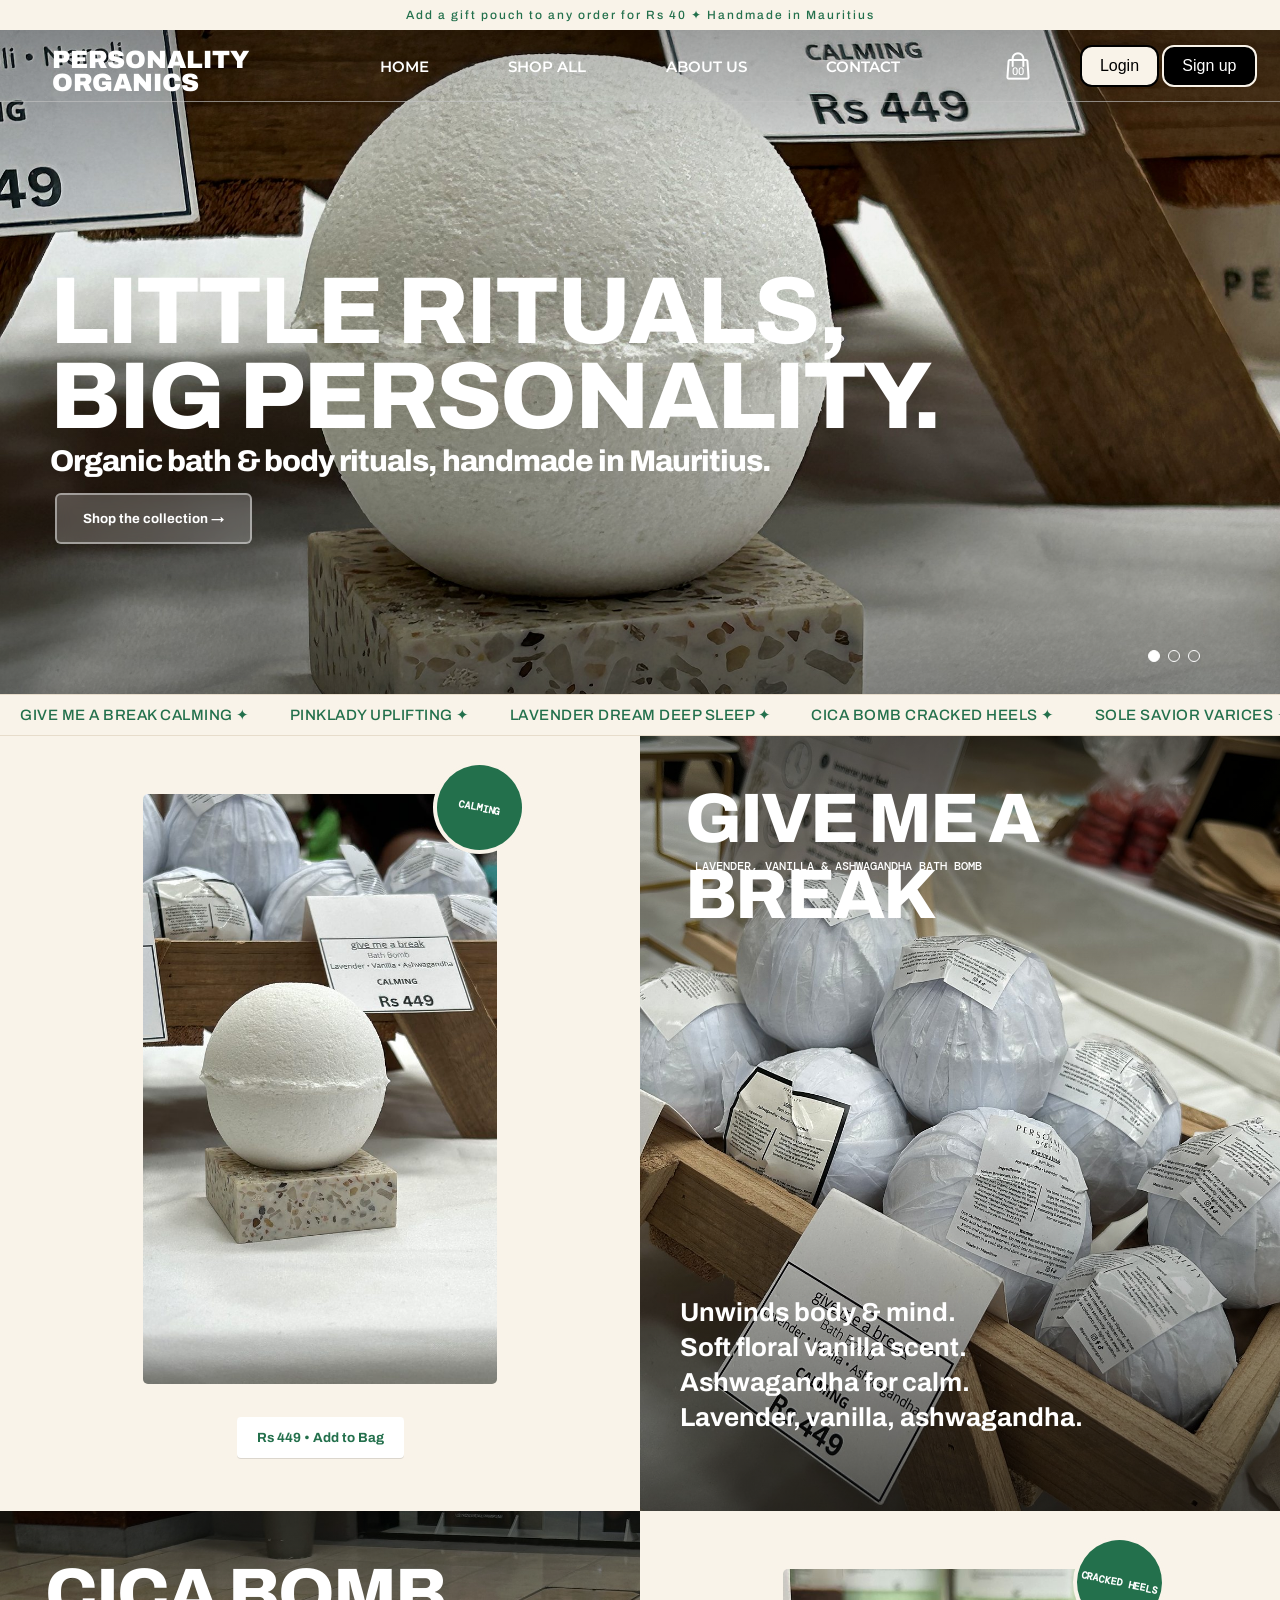
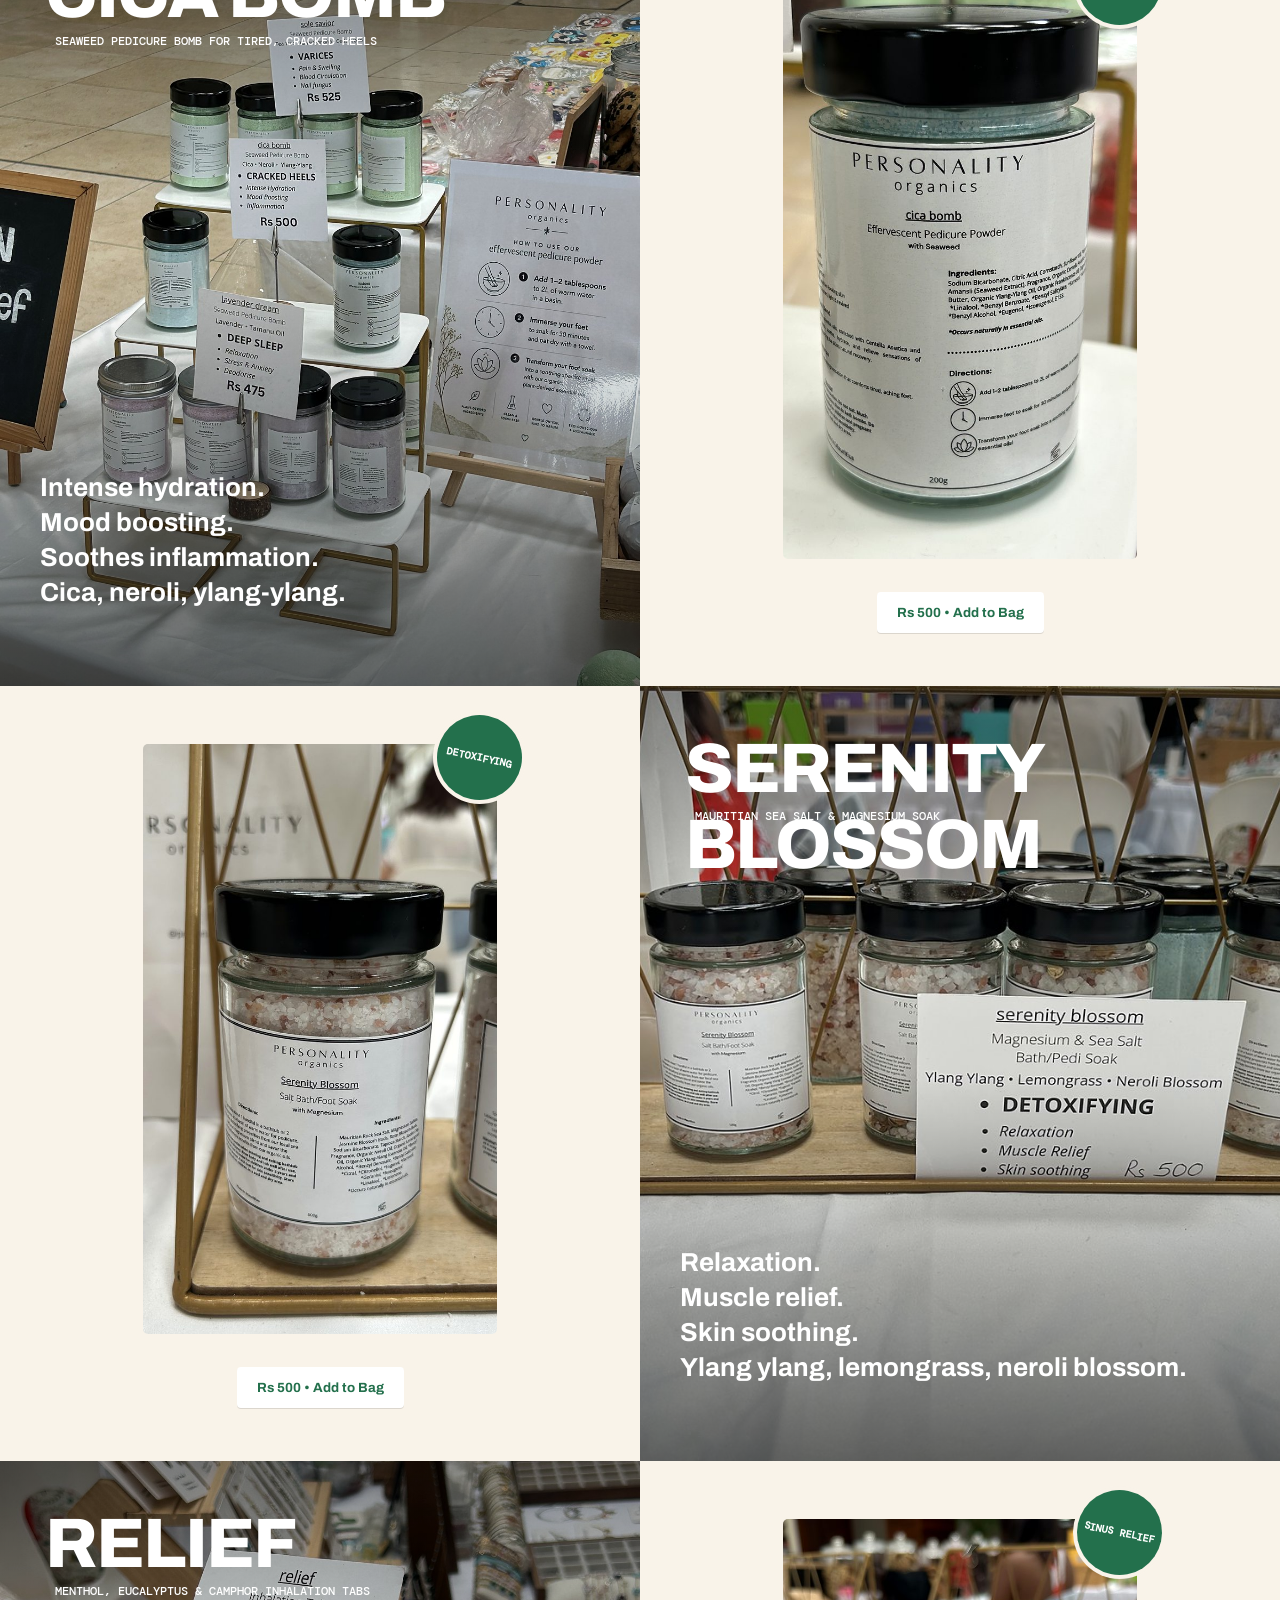
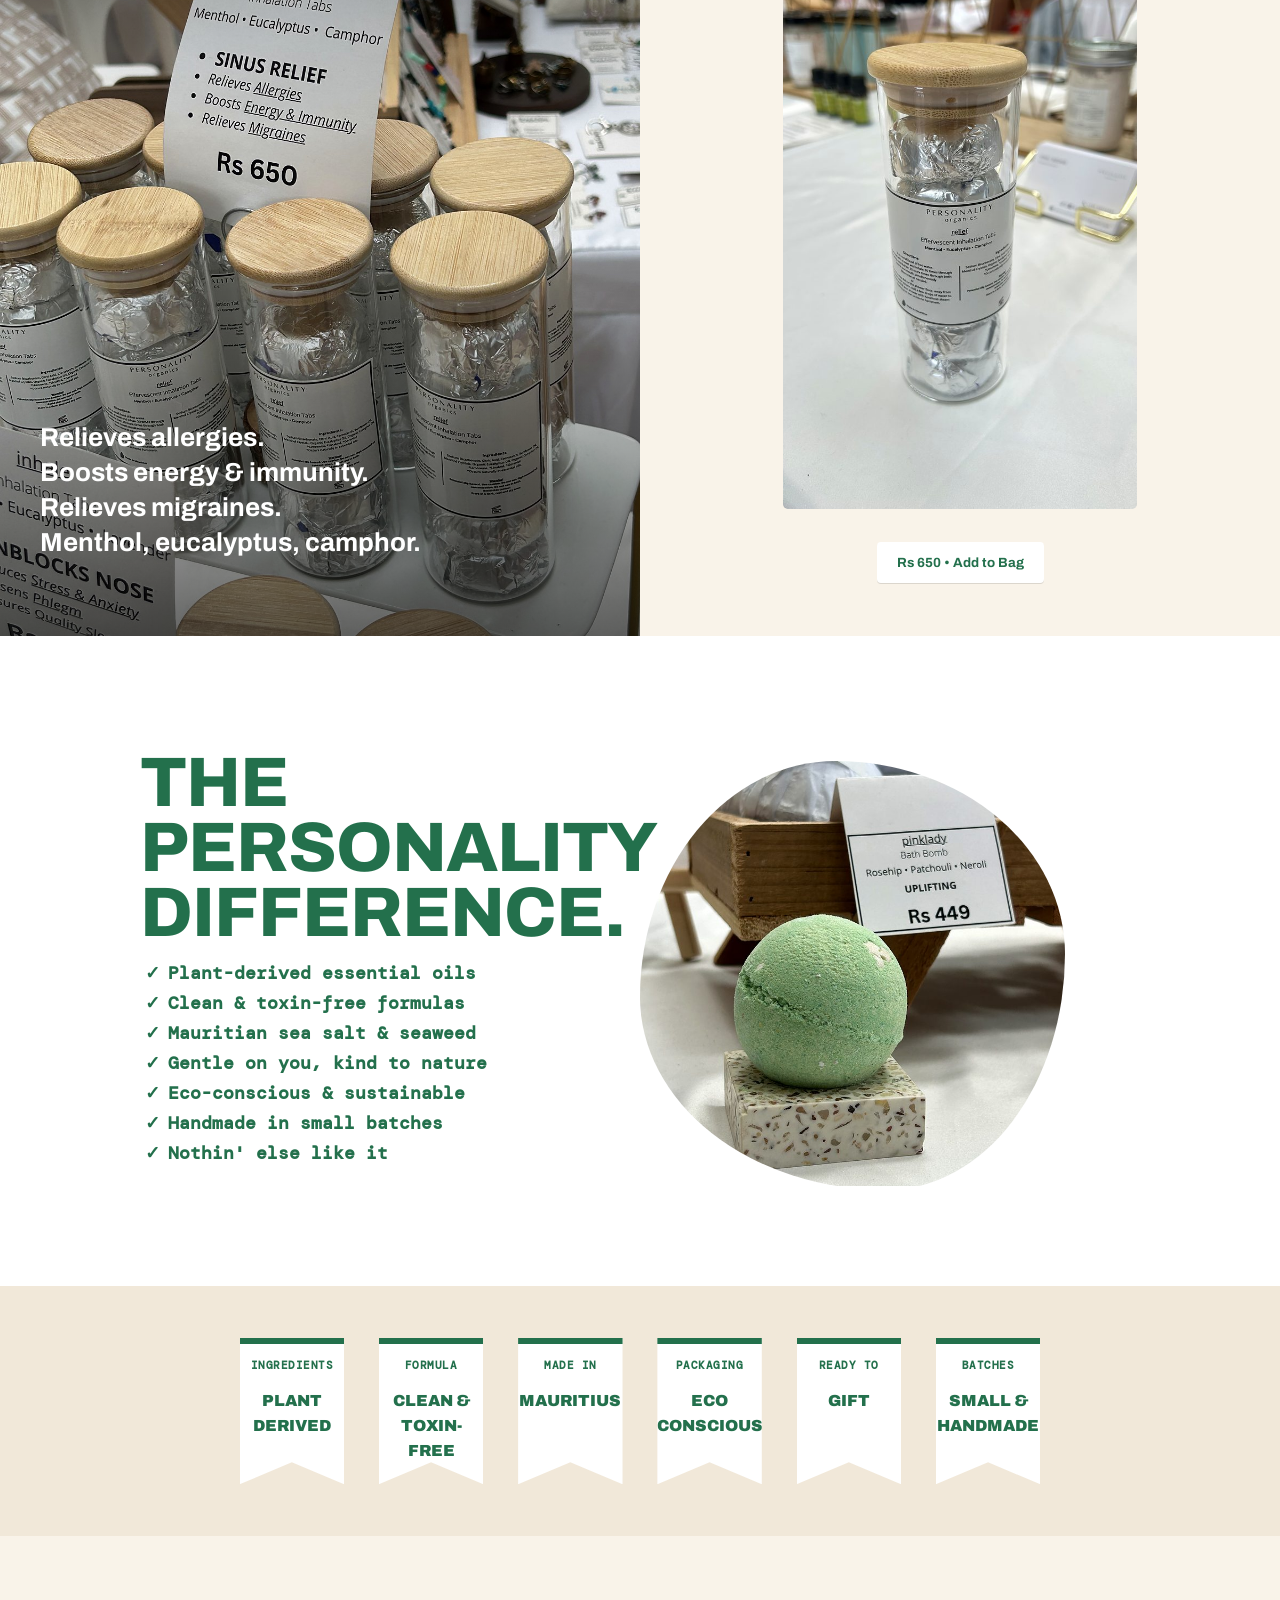
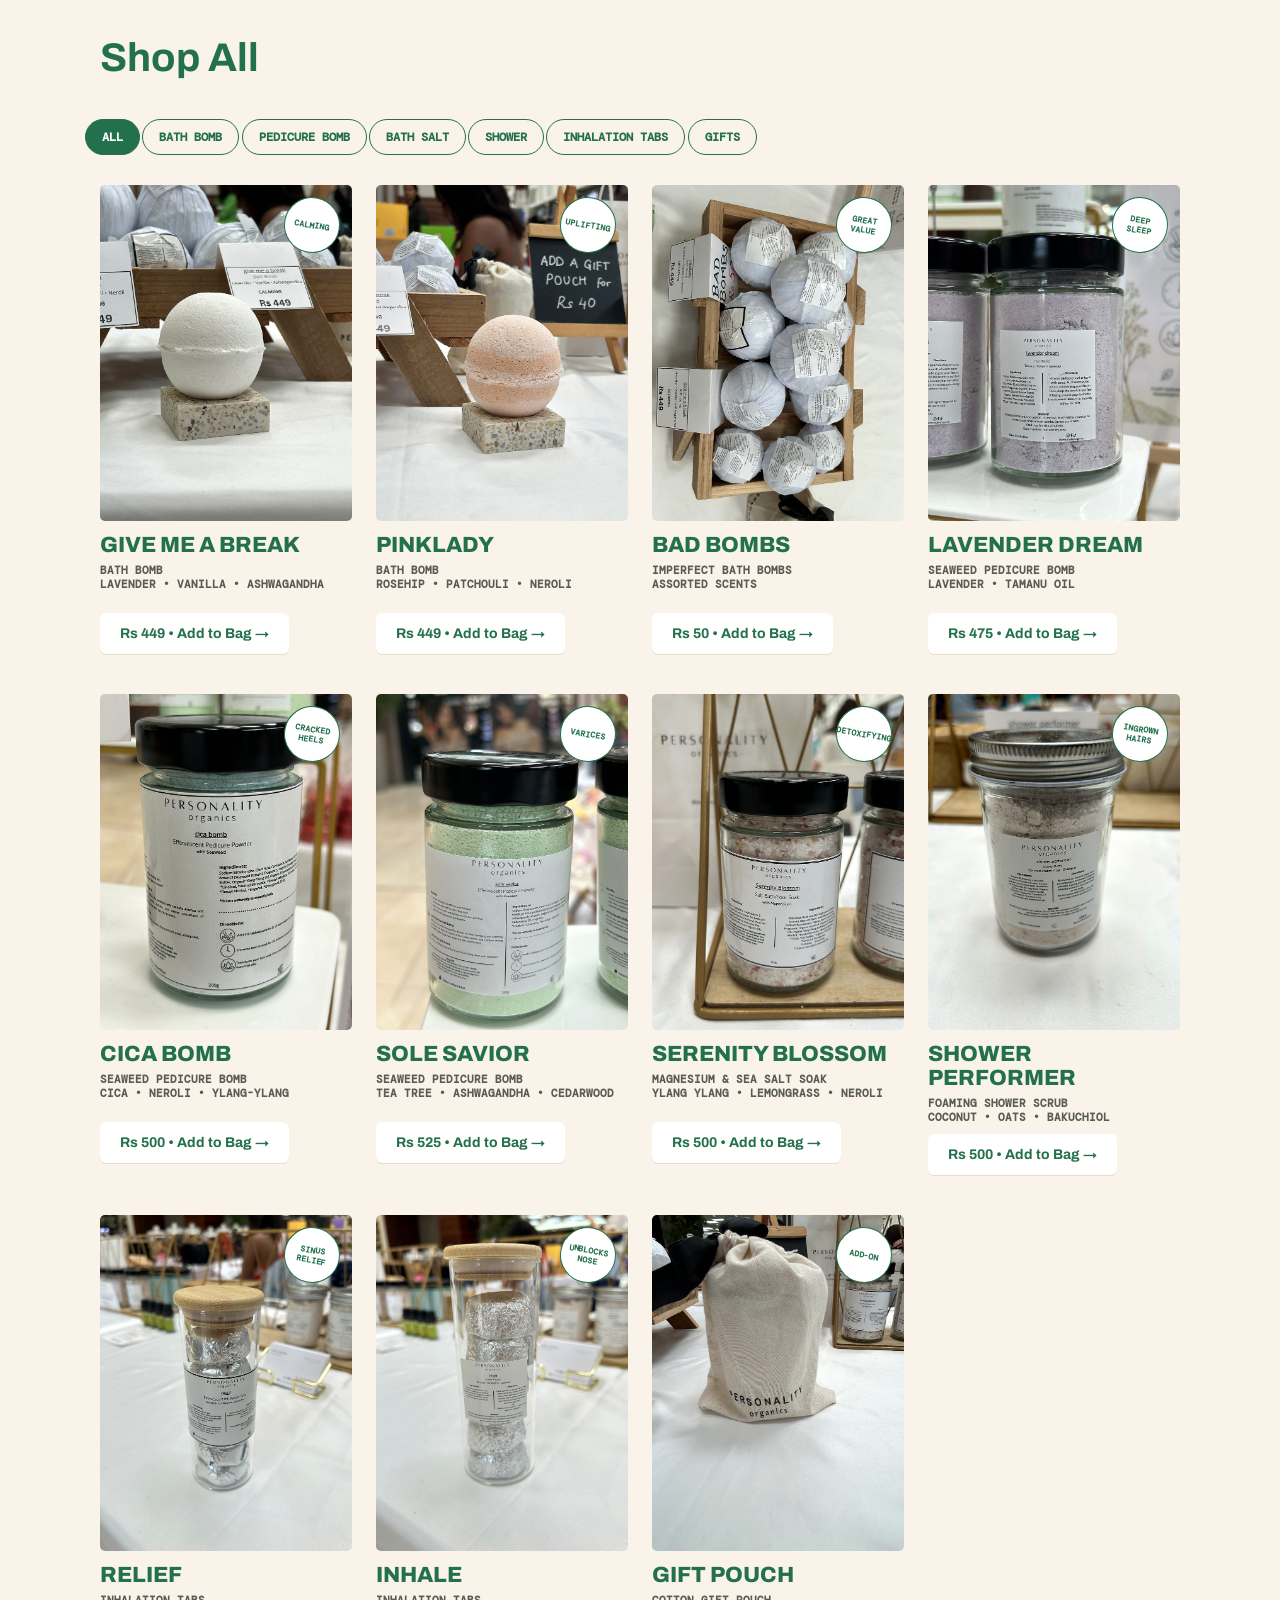
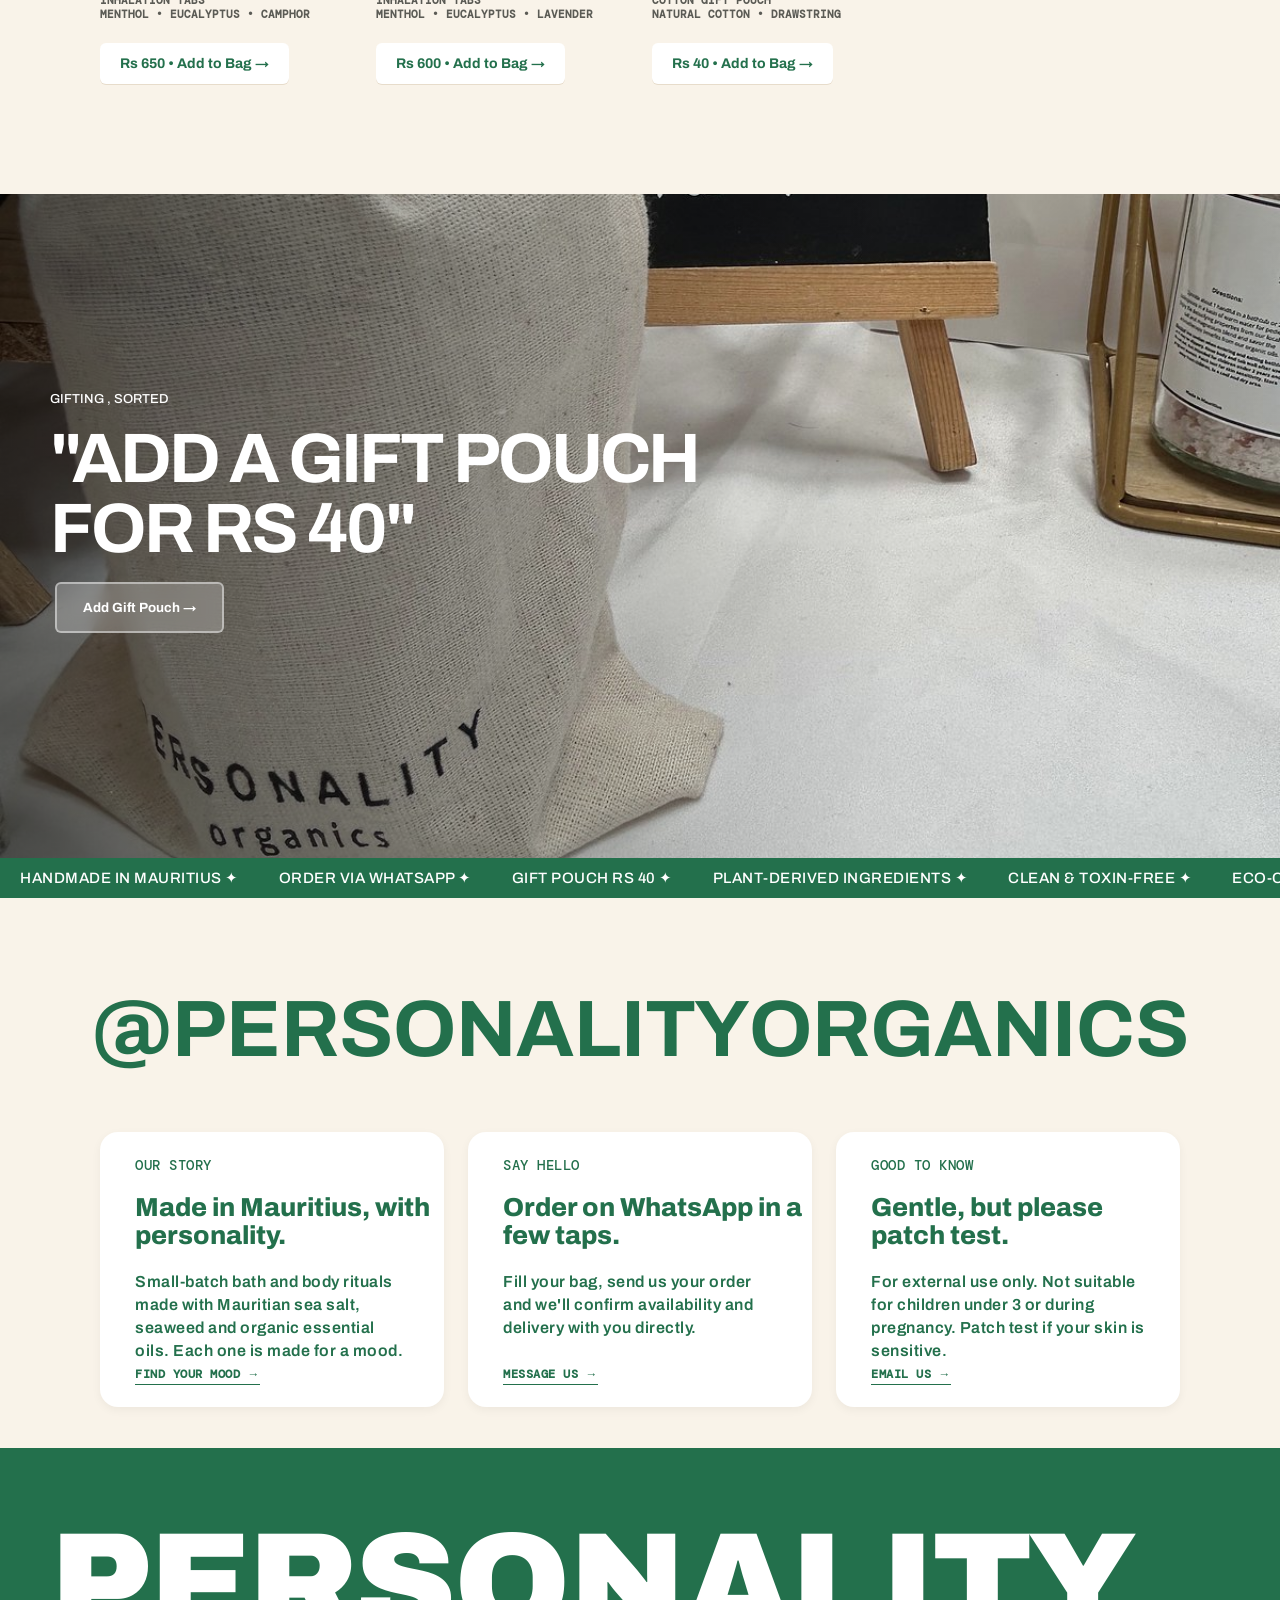
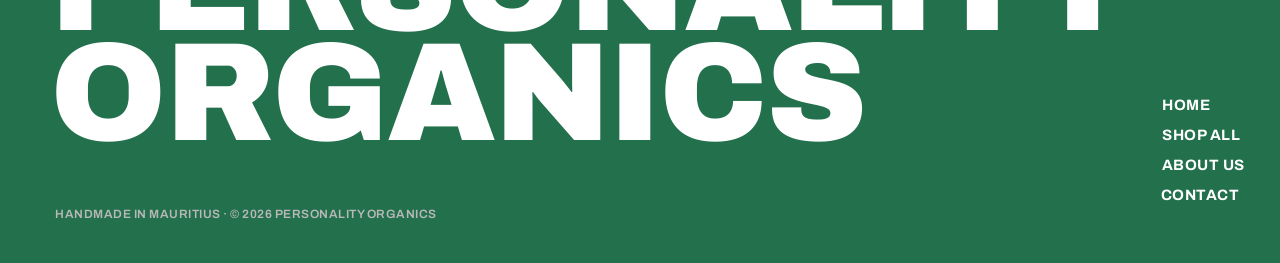
==== commit afc1528e: "Split CSS/JS into files, add cart pop-up, login/sign-up pages and PHP database connection - Move inl" ====
--- a/index.html
+++ b/index.html
@@ -1,1338 +1,452 @@
-<!DOCTYPE html>
-<html lang="en">
-<head>
-  <meta charset="UTF-8">
-  <meta name="viewport" content="width=device-width, initial-scale=1.0">
-
-  <link rel="preconnect" href="https://fonts.googleapis.com">
-  <link rel="preconnect" href="https://fonts.gstatic.com" crossorigin>
-
-  <link href="https://fonts.googleapis.com/css2?family=Archivo:wght@500;600;700;800;900&family=DM+Mono:wght@400;500&display=swap" rel="stylesheet">
-
-  <link href="https://fonts.googleapis.com/css2?family=Montserrat:ital,wght@0,100..900;1,100..900&display=swap" rel="stylesheet">
-
-  <link href="https://fonts.googleapis.com/css2?family=Cormorant+Garamond:wght@400;500&display=swap" rel="stylesheet">
-
-  <title>Document</title>
-
-  <style>
-    body {
-      font-family: Arial, Helvetica, sans-serif;
-      border: none;
-      display: block;
-      margin: 0;
-      height: 8000px;
-    }
-    .announcement-container{
-      background-color: #f9f3e9;
-      color: #23704c;
-      align-items: center;
-      display: flex;
-      justify-content: center;
-      font-family: "Archivo"  ;
-      font-size: 12px;
-      font-weight: 500;
-      padding: 8px 0px 8px 0px;
-      letter-spacing: 2px;
-      user-select: none;
-    }
-
-    .mainHeader {
+    <!DOCTYPE html>
+    <html lang="en">
+    <head>
+      <meta charset="UTF-8">
+      <meta name="viewport" content="width=device-width, initial-scale=1.0">
+
+      <link rel="preconnect" href="https://fonts.googleapis.com">
+      <link rel="preconnect" href="https://fonts.gstatic.com" crossorigin>
+
+      <link href="https://fonts.googleapis.com/css2?family=Archivo:wght@500;600;700;800;900&family=DM+Mono:wght@400;500&display=swap" rel="stylesheet">
+
+      <link href="https://fonts.googleapis.com/css2?family=Montserrat:ital,wght@0,100..900;1,100..900&display=swap" rel="stylesheet">
+
+      <link href="https://fonts.googleapis.com/css2?family=Cormorant+Garamond:wght@400;500&display=swap" rel="stylesheet">
+
+      <title>Personality Organics</title>
+
+      <link rel="stylesheet" href="style.css"/>
+    </head>
+
+
+    <body>
+
+      <div class="announcement-container">Add a gift pouch to any order for Rs 40 ✦ Handmade in Mauritius</div>
+
+      <header class="mainHeader">
+
+        <div class="logoContainer">
+          <div class="logowrap">
+          <span class="logo1">Personality</span>
+          <span class="logo2">Organics</span>
+          </div>
+          
+        </div>
+
+        <nav class="header-middle-container">
+          <a href="#hero">Home</a>
+          <a href="#shop">Shop All</a>
+          <a href="#about">About us</a>
+          <a href="#about">Contact</a>
+        </nav>
+
+        <div class="header-left-container">
+          <div class="cartContainer">
+            <img src="images/shopping-bag.png" class="cartImage" alt="Shopping bag" onclick="openCart()">
+            <span class="cartCount">00</span>
+          </div>
+          <div class="userContainer">
+            <div class="login-button-container">
+              <a href="login.html"><button class="login-button">Login</button></a>
+            </div>
+            <div class="signup-button-container">
+              <a href="signup.html"><button class="signup-button">Sign up</button></a>
+            </div>
+            
+            <div class="profile-icon-container">
+              <img src="images/user.png" class="userImage" alt="profile">
+              
+            </div>
+            
+          </div>
+        </div>
+        
       
 
-      background-color: transparent;
-      height: 70px;
-      width: 100%;
-      top: 31px;
-      display: flex;
-      flex-direction: row;
-      justify-content: space-between;
-      align-items: center;
-      /* box-shadow: 0px 3px 5px rgba(0, 0, 0, 0.05); */
-      position: absolute;
-      z-index: 50;
-    }
-    .mainHeader.scrolled{
-      position: fixed;
-      top: 0;
-      background-color:#f9f3e9 ;
-      animation: scroll 0.3s ease-in;
-    }
-
-    .mainHeader.scrolled .logo1 ,
-    .mainHeader.scrolled .logo2 , 
-    .mainHeader.scrolled .header-middle-container a , 
-    .mainHeader.scrolled .cartCount{
-      color: #23704c;
-    }
-    .mainHeader.scrolled .header-middle-container a::after{
-      background-color:#23704c ;
-    }
-    .mainHeader.scrolled .cartContainer{
-      filter: brightness(0);
-    }
-
-    
-    .logoContainer {
-      /* background-color: red; */
-      width: 300px;
-      height: 100%;
-
-      display: flex;
-      flex-direction: column;
-      justify-content: center;
-      align-items: center;
-      
-      
-    }
-    .logowrap{
-      margin-top: 20px;
-      display: flex;
-      flex-direction: column;
-      align-items: flex-start;
-      line-height: 32px;
-    }
-
-    .logo1 {
-      font-family: "Archivo";
-      font-size: 25px;
-      font-weight: 900;
-      letter-spacing: 0px;
-      line-height: 14px;
-      cursor: pointer;
-      user-select: none;
-      color: white;
-      text-transform: uppercase;
-    }
-    .logo1:hover{
-      cursor: pointer;
-    }
-
-    .logo2 {
-      font-family: "Archivo";
-      font-size: 25px;
-      font-weight: 900;
-      letter-spacing: 0px;
-      cursor: pointer;
-      user-select: none;
-      color: white;
-      text-transform: uppercase;
-    }
-    .logo2:hover{
-      cursor:pointer;
-    }
-
-    
-    .header-middle-container {
-      /* background-color: green; */
-      width: 600px;
-      display: flex;
-      flex-direction: row;
-      justify-content: space-around;
-      align-items: center;
-      
-    }
-    .header-middle-container a{
-     font-family:"Montserrat" ;
-     color: white;
-     cursor: pointer;
-     user-select: none;
-     position: relative;
-     font-weight: 600;
-     font-size: 15px;
-     text-transform: uppercase;
-    }
-
-    .header-middle-container a::after{
-      content: "";
-      position: absolute;
-      left: 0 ; 
-      width: 0%;
-      height: 1.5px;
-      bottom: -4px;
-      background-color: white;
-      transition: 0.3s ease-in-out;
-    }
-    .header-middle-container a:hover::after{
-      width: 100%;
-    }
-    .header-left-container{
-      height: 100%;
-      width: 300px;
-      /* background-color: red; */
-      display: flex;
-      flex-direction: row;
-      justify-content: center;
-    }
-    
-    .cartContainer {
-      /* background-color: pink; */
-      height: 100%;
-      width:25%;
-
-      position:relative;
-      display: flex;
-      justify-content: space-around;
-      align-items: center;
-      
-    }
-   
-    .cartCount{
-      position: absolute;
-      top: 34px;
-      left: 31.5px;
-      font-family: "Archivo";
-      font-weight: 500;
-      font-size: 11px;
-      color:white;
-      pointer-events: none;
-      transition: font-size 0.3s ease-in-out,         
-              left 0.3s ease-in-out,
-              top 0.3s ease-in-out;
-
-      
-    }
-    .cartImage:hover + .cartCount{
-      font-size: 8px;
-      left: 33px;
-      
-    }
-    
-    .cartImage {
-      height: 32px;
-      cursor: pointer ;
-    }
-    .cartImage:hover{
-      cursor:pointer;
-      height: 27px;
-      transition: 0.3s ease-in-out;
-    }
-    .cartImage:active{
-      cursor: pointer;
-      height: 24px;
-      transition:0.1s ease;
-    }
-    .userContainer{
-      /* background-color: blue; */
-      height: 100%;
-      width: 75%;
-
-      display: flex;
-      justify-content: center;
-      align-items: center;
-      flex-direction: row;
-    }
-    .login-button-container{
-      width: 35%;
-      height: 100%;
-      /* background-color: green; */
-      display: flex;
-      justify-content: center;
-      align-items: center;
-
-    }
-    .login-button{
-      border: 2px solid black;
-      
-      color: black;
-      font-family: Arial, Helvetica, sans-serif;
-      font-size: 16px;
-      font-weight: 500;
-      background-color: #f9f3e9;
-      padding: 10px 18px 10px 18px;
-      border-radius: 12px;
-      cursor: pointer;
-      margin-right: 6px;
-      
-    }
-    .login-button:hover{
-      transition: 0.3s ;
-      transform: translateY(-1px);
-      box-shadow: 0px 3px 4px rgba(0,0,0,0.15);
-    }
-    .login-button:active{
-      transform: translateY(0);
-      transition: 0.3s ;
-      padding: 9px 17px 9px 17px ;
-      box-shadow: none;
-    }
-    .signup-button-container{
-      width: 40%;
-      height: 100%; 
-      /* background-color: lightblue; */
-      display: flex;
-      justify-content: center;
-      align-items: center;
-    }
-    .signup-button{
-      border: 2px solid #f9f3e9;
-      
-      color: white;
-      font-family: arial;
-      font-size: 16px;
-      font-weight: 500;
-      background-color: black;
-      padding: 10px 18px 10px 18px;
-      border-radius: 12px; 
-      white-space: nowrap;
-      margin-left: 5px;
-      cursor: pointer;
-      
-    }
-    .signup-button:hover{
-      
-      transition: 0.3s ;
-      transform: translateY(-1px);
-      box-shadow: 0px 3px 4px rgba(0,0,0,0.15);
-    }
-    .signup-button:active{
-      transform: translateY(0);
-      transition: 0.3s ;
-      padding: 9px 17px 9px 17px ;
-      box-shadow: 0px 3px 4px rgba(0,0,0,0.15);
-    }
-    .profile-icon-container{
-      width: 25%;
-      height: 100%;
-      /* background-color: lightcoral; */
-      display: none;
-      justify-content: center;
-      align-items: center;
-
-    }
-    
-    .userImage{
-      height: 23px;
-      cursor: pointer ;
-    }
-    .userImage:hover{
-      cursor:pointer;
-      height: 21px;
-      transition: 0.3s ease-in-out;
-    }
-    .userImage:active{
-      cursor: pointer;
-      height: 18px;
-      transition:0.1s ease;
-    }
-
-    .mainHero-container{
-      position: relative;
-      top: 0;
-      width: 100%;
-      height: 664px;
-      overflow: hidden;
-
-    }
-    .hero-image{
-      position: absolute;
-      inset: 0;
-      width: 100%;
-      height: 100%;
-      object-fit: cover;
-      opacity: 0;
-      transform: scale(1.06);
-      transition: opacity 1.4s ease , transform 7s ease-in-out;
-    }
-    .hero-image.active{
-      opacity: 1;
-      transform: scale(1);
-    }
-    .hero-shade{
-      position: absolute;
-      inset: 0;                         
-      background: linear-gradient(180deg, rgba(0,0,0,0.3) 0%, rgba(0,0,0,0.05) 25%, rgba(0,0,0,0.05) 55%, rgba(0,0,0,0.45) 100%); 
-    }
-    .hero-text{
-      color: white;
-      font-family: "Archivo";
-      font-size: 95px;
-      font-weight: 800;
-      text-transform: uppercase;
-      position: absolute;
-      bottom: 160px;
-      left: 50px;
-      line-height: 85px;
-      letter-spacing: -2px;
-    }
-    .hero-text2{
-      display: block;
-    }
-    .hero-text3{
-      color: white;
-      font-family: "Archivo";
-      font-size: 30px;
-      font-weight: 800;
-      position: absolute;
-      bottom: 160px;
-      left: 50px;
-      line-height: 85px;
-      letter-spacing: -1px;
-    }
-    .hero-button{
-      position: absolute;
-      bottom: 150px;
-      left: 55px;
-      color: white;
-      border: 2px solid rgba(255, 255, 255, 0.45);
-      background: rgba(255, 255, 255, 0.22);        
-      backdrop-filter: blur(8px); 
-      padding: 16px 26px 16px 26px;  
-      border-radius: 6px;
-      cursor: pointer;
-      font-weight: 700;
-      font-family: "Archivo";
-      transition: background-color 0.2s ease-in , color 0.2s ease-in , transform 0.1s ease-in;
-    }
-    .hero-button:hover{
-      background-color: white;
-      color: black;
-    }
-    .hero-button:active{
-      transform: translateY(3px);
-    }
-    .hero-dots{
-      position: absolute;
-      right: 80px;          
-      bottom: 32px;
-      z-index: 1;                    
-      display: flex;                 
-      gap: 8px; 
-      
-    }
-    .dots {
-      width: 10px;
-      height: 10px;
-      border-radius: 50%;         
-      border: 1.5px solid #fff;   
-      user-select: none;
-      transition: background-color 0.3s;
-      
-    }
-    .dots.active{
-      background-color: white;
-    }
-
-    /* ticker */
-    .Ticker-container{
-      width: 100%;
-      height: 40px;
-      background-color: f9f3e9;
-      color: #23704c; 
-      overflow: hidden;
-      user-select: none;
-      border-top: 1px solid #e7dccb;
-      border-bottom: 1px solid #e7dccb;
-    }
-    .TickerTrack{
-      display: flex;
-      align-items: center;
-      height: 100%;
-      width: max-content;
-      /* background-color: pink; */
-      animation: ticker 40s linear infinite;
-    }
-    .TickerTrack span{
-      font-family: "Archivo";
-      font-weight: 500;
-      font-size: 15px;
-      text-transform: uppercase;
-      letter-spacing: 0.5px;
-      padding: 0px 20px;
-      white-space: nowrap;
-    }
-    .TickerTrack:hover {
-      animation-play-state: paused;
-      
-    }
-
-    /* featuring product */
-    .mainfeature-container{
-      height: 3100px;
-      background-color: red;
-    }
-    .feature-container{
-      height: 25%;
-      width: 100%;
-      background-color: green;
-      display: flex;
-      flex-direction: row;
-
-    }
-    .feature-product-container{
-      background-color: #f9f3e9;
-      height: 100%;
-      width: 50%;
-      display: flex;
-      justify-content: center;
-      align-items: center;
-    }
-    
-    .feature-productImage-container{
-      height: 90%;
-      width: 60%;
-      display: flex;
-      flex-direction: column;
-    }
-    .featureProductImageContainer{
-      width: 100%;
-      height: 90%;
-      display: flex;
-      justify-content: center;
-      align-items: center;
-      position: relative;
-    }
-    .feature-image{
-      height: 94%;
-      width: 92%;
-      object-fit: cover;
-      border-radius:5px ;
-      cursor: pointer;
-      transition: all 0.4s ease-in-out;
-    }
-    .feature-image:hover{
-      transform: scale(1.015);
-    }
-    .sticker{
-     position: absolute;
-     top: -10px;
-     right: -10px;
-     width: 85px;
-     height: 85px;
-     border-radius: 50%;
-     background-color: #23704c;
-     color: white;
-     display: flex;
-     justify-content: center;
-     align-items: center;
-     text-transform: uppercase;
-
-     font-family: "DM mono";
-     font-weight: 700;
-     font-size: 10px;
-     user-select: none;
-     pointer-events: none;
-
-
-     transform: rotate(12deg);
-     box-shadow: 0 0 0 4px #f9f3e9;
-     
-    }
-    .feature-button-container{
-      width: 100%;
-      height: 10%;
-      display: flex;
-      justify-content: center;
-      align-items: center;
-      
-    }
-    .feature-button{
-      border: none;
-      border-radius: 4px;
-      padding: 13px 20px;
-      background-color: white;
-      color: #23704c;
-      font-family: "Archivo";
-      font-weight: 700;
-      cursor: pointer;
-      box-shadow: 0px 1px 0px rgba(0, 0,0, 0.12);
-      transition: all 0.3s ease-in-out;
-    }
-    .feature-button:hover{
-      background-color: #23704c;
-      color: white;
-    }
-    .feature-button:active{
-      transform: translateY(2px);
-    }
-    .feature-hero{
-      height: 100%;
-      width: 50%;
-      position: relative;
-      color: white;
-    }
-    .feature-hero-image{
-      height: 100%;
-      width: 100%;
-      overflow: hidden;
-      
-      object-fit: cover;
-    }
-    .feature-hero-tint{
-      position: absolute;
-      inset: 0;
-      background: linear-gradient(180deg,
-      rgba(0,0,0,0.45) 0%,         
-      rgba(0,0,0,0)    35%,
-      rgba(0,0,0,0)    50%,
-      rgba(0,0,0,0.6)  100%);
-    }
-    .feature-header{
-      position: absolute;
-      top: -25px;
-      left: 45px;
-      font-family: "Archivo";
-      font-size: 70px;
-      font-weight: 800;
-      letter-spacing: -2px;
-      text-transform: uppercase;
-      /* background-color: white; */
-    }
-    .feature-mini-header{
-      position: absolute;
-      top: 110px;
-      left: 55px;
-      font-family: "DM Mono";
-      font-weight: 500;
-      font-size: 12px;
-      letter-spacing: 0px;
-      text-transform: uppercase;
-    }
-    .benefits-list{
-      position: absolute;
-      bottom: 50px;
-      left: 0px;
-      list-style: none;
-      font-family: "Archivo";
-      font-weight: 700;
-      font-size: 26px;
-      line-height: 35px;
-      
-      
-    }
-    .maindifference-container{
-      position: relative;
-      height: 650px;
-      width: 100%;
-      background-color: white;
-
-    }
-    .difference-header{
-      position: absolute;
-      top: 115px;
-      left: 140px;
-      font-family: "Archivo";
-      font-weight: 800;
-      text-transform: uppercase;
-      color: #23704c;
-      line-height: 65px;
-      font-size: 70px;
-      letter-spacing: -1px;
-      
-    }
-    .difference-header span{
-      display: block;
-    }
-    .difference-list{
-      position: absolute;
-      bottom: 100px;
-      left: 105px;
-      font-family: "DM Mono";
-      font-size: 18px;
-      font-weight: 600;
-      line-height: 30px;
-      color: #23704c;
-      list-style: none;
-    }
-    .difference-list li::before{
-      content: "✓";
-      margin-right: 8px;
-    }
-    .difference-image-container{
-      position: absolute;
-      top: 125px;
-      right: 215px;
-      border-radius:46% 54% 42% 58% / 55% 45% 55% 45%;
-      overflow: hidden;
-      
-
-    }
-    .difference-image{
-      object-fit: cover;
-      height: 425px;
-      width: 425px;
-    }
-    .mainribbon-container{
-      height: 250px;
-      width: 100%;
-      background-color: #f1e8d9;
-      display: flex;
-      align-items: center;
-      justify-content: center;
-    }
-    .ribbon-container{
-      width: 68%;
-      height: 75%;
-      display: flex;
-      flex-direction: row;
-      justify-content: space-evenly;
-      align-items: center;
-
-    }
-    .ribbon{
-      height: 75%;
-      width: 12%;
-      background-color: white;
-      border-top: 6px solid #23704c;
-      clip-path: polygon(0 0 , 100% 0 , 100% 100% , 50% 85% , 0 100%);
-      display: flex;
-      flex-direction: column;
-
-    }
-    .ribbon-title-container{
-      width: 100%;
-      height: 20%;
-      display: flex;
-      justify-content: center;
-      align-items: center;
-      
-      
-    }
-    .ribbon-title{
-      font-family: "DM Mono";
-      font-size: 11px;
-      margin-top: 25px;
-      font-weight: bold;
-      letter-spacing: 0.5px;
-      text-transform: uppercase;
-      color: #23704c;
-    }
-
-    .ribbon-text-container{
-      width: 100%;
-      height: 80%;
-      display: block;
-      
-      
-
-    }
-    .ribbon-text{
-      font-family: "Archivo";
-      font-size: 16px;
-      font-weight: 900;
-      text-transform: uppercase;
-      text-align: center;
-      color: #23704c;
-      line-height: 25px;
-      
-    }
-
-    /* shop */
-    .mainShop-container{
-      background-color:#f9f3e9 ;
-      display: flex;
-      width: 100%;
-      padding-bottom: 90px;
-      flex-direction: column;
-      
-    }
-    .maintext-container{
-      height: 25%;
-      width: 60%;
-      margin-top: 60px;
-      /* border: 1px solid black; */
-      display: flex;
-      flex-direction: column;
-      
-    }
-    .text-container{
-      display: block;
-      align-items: center;
-      margin-left: 100px;
-      height: 65%;
-      /* background-color: lightblue; */
-    }
-    .Shop-title-text{
-      font-family: "Archivo";
-      font-weight: bold;
-      font-size: 40px;
-      color: #23704c;
-      
-    }
-    .button-container{
-      height: 35%;
-      width: 88%;
-      /* background-color: lightpink; */
-      margin-left: 83px;
-      display: flex;
-      flex-direction: row;
-      justify-content: space-evenly;
-      align-items: center;
-    }
-    .filter-button{
-      border: 1.5px solid #23704c;
-      padding: 9px 16px;
-      color: #23704c;
-      background-color: transparent;
-      border-radius: 40px;
-      font-family: "DM Mono";
-      font-size: 12px;
-      font-weight: bold;
-      text-transform: uppercase;
-      cursor: pointer;
-      /* transition: all 0.3s ease-in; */
-    }
-    .filter-button:hover , .filter-button.active{
-      background-color: #23704c;
-      color: white;
-    }
-    .shop-container{
-      display: grid;
-      grid-template-columns: repeat(4 , 1fr);
-      gap: 40px 24px;
-      padding: 30px 100px 0;
-
-    }
-    .product-card{
-      display: flex;
-      flex-direction: column;
-      animation: CardFadeup 0.5s ease both;
-    }
-    .product-image-container{
-      position: relative;
-      width: 100%;
-      background-color: #f1e8d9;
-      border-radius: 5px;
-      overflow: hidden;
-
-    }
-    .product-image {
-     width: 100%;
-     height: 100%;
-     object-fit: cover;
-     display: block;
-     transition: transform 0.6s ease;
-}
-    .product-card:hover .product-image{
-      transform: scale(1.04);
-    }
-    .product-badge{
-      position: absolute;
-      top: 12px;
-      right: 12px;
-      width: 56px;
-      height: 56px;
-      padding: 6px;
-      border-radius: 50%;
-      background-color: white;
-      border: 1.5px solid #23704c;
-      box-sizing: border-box;
-      display: flex;
-      justify-content: center;
-      align-items: center;
-      text-align: center;
-      font-family: "DM Mono";
-      font-size: 8px;
-      font-weight: 700;
-      
-      text-transform: uppercase;
-      transform: rotate(10deg);
-      user-select: none;
-      color: #23704c;
-      
-
-    }
-
-    .product-text-container{
-      margin-top: 12px;
-      min-height: 70px;
-    }
-    .product-name{
-      margin: 0 0 6px;
-      font-family: "Archivo";
-      font-size: 22px;
-      font-weight: 800;
-      text-transform: uppercase;
-      color: #23704c;
-    }
-    .product-type , .product-notes{
-      margin: 0;
-      font-family: "DM Mono";
-      font-size: 11px;
-      font-weight: 700;
-      text-transform: uppercase;
-      color: #5b5b55;
-
-    }
-
-    .product-button-container {
-      margin-top: 10px;
-    }
-    .product-button{
-      border: none;
-      border-radius: 6px;
-      padding: 13px 20px;
-      background-color: white;
-      color: #23704c;
-      font-family: "Archivo";
-      font-weight: 700;
-      font-size: 14px;
-      cursor: pointer;
-      box-shadow: 0px 1px 0 #e7dccb;
-      transition: all 0.2s;
-    }
-    .product-button:hover{
-      background-color: #23704c;
-      color: white;
-    }
-    .product-button:active{
-      transform: translateY(2px);
-    }
-
-
+      </header>
+
+
+
+      <div class="mainHero-container" id="hero">
+        <img src="images/image-1791381336823.jpg" class="hero-image active">
+        <img src="images/image-1791381388062.jpg" class="hero-image">
+        <img src="images/image-1791381395807.jpg" class="hero-image">
+        <div class="hero-shade"></div>
+
+        <!-- text section -->
+        <p class="hero-text">Little rituals,<span class="hero-text2">big personality.</span></p>
+        <p class="hero-text3">Organic bath & body rituals, handmade in Mauritius.</p>
+
+        <!-- button sections -->
+        <a href="#shop"><button class="hero-button">Shop the collection <span>→</span></button></a>
+        <!-- dots section -->
+        <div class="hero-dots">
+          <span class="dots active"></span>
+          <span class="dots"></span>
+          <span class="dots"></span>
+        </div>
+      </div>
+
+      <!-- ticker -->
+      <div class="Ticker-container">
+        <div class="TickerTrack">
+          <span>give me a break calming ✦</span>
+          <span>pinklady uplifting ✦</span>
+          <span>lavender dream deep sleep ✦</span>
+          <span>cica bomb cracked heels ✦</span>
+          <span>sole savior varices ✦</span>
+          <span>serenity blossom detoxifying ✦</span>
+          <span>shower performer ingrown hairs ✦</span>
+          <span>relief sinus relief ✦</span>
+          <span>inhale unblocks nose ✦</span>
+        
+          <!-- second copy -->
+          <span>give me a break calming ✦</span>
+          <span>pinklady uplifting ✦</span>
+          <span>lavender dream deep sleep ✦</span>
+          <span>cica bomb cracked heels ✦</span>
+          <span>sole savior varices ✦</span>
+          <span>serenity blossom detoxifying ✦</span>
+          <span>shower performer ingrown hairs ✦</span>
+          <span>relief sinus relief ✦</span>
+          <span>inhale unblocks nose ✦</span>
+        </div>
+      </div>
+
+
+      <div class="mainfeature-container">
+        <div class="feature-container">
+
+          <div class="feature-product-container">
+            <div class="feature-productImage-container">
+              <div class="featureProductImageContainer">
+                <img src="images/image-1791465554938.jpg" class="feature-image">
+                <span class="sticker">Calming</span>
+              </div>
+              <div class="feature-button-container">
+                <button class="feature-button" onclick="addToCart('give me a break')">Rs 449 • Add to Bag</button>
+              </div>
+            </div>
+          </div>
+
+          <div class="feature-hero">
+            <img src="images/feature image 1.jpg" class="feature-hero-image">
+            <div class="feature-hero-tint"></div>
+            <p class="feature-header">Give me a break</p>
+            <p class="feature-mini-header">LAVENDER, VANILLA & ASHWAGANDHA BATH BOMB</p>
+            <ul class="benefits-list">
+              <li>Unwinds body &amp; mind.</li>
+              <li>Soft floral vanilla scent.</li>
+              <li>Ashwagandha for calm.</li>
+              <li>Lavender, vanilla, ashwagandha.</li>
+            </ul>
+          </div>
+
+        </div>
+
+        <div class="feature-container">
+
+          <div class="feature-hero">
+            <img src="images/feature image 2.jpg" class="feature-hero-image">
+            <div class="feature-hero-tint"></div>
+            <p class="feature-header">cica bomb</p>
+            <p class="feature-mini-header">Seaweed pedicure bomb for tired, cracked heels</p>
+            <ul class="benefits-list">
+              <li>Intense hydration.</li>
+              <li>Mood boosting.</li>
+              <li>Soothes inflammation.</li>
+              <li>Cica, neroli, ylang-ylang.</li>
+            </ul>
+          </div>
+
+          <div class="feature-product-container">
+            <div class="feature-productImage-container">
+              <div class="featureProductImageContainer">
+                <img src="images/feature-product2.jpg" class="feature-image">
+                <span class="sticker">Cracked Heels</span>
+              </div>
+              <div class="feature-button-container">
+                <button class="feature-button" onclick="addToCart('cica bomb')">Rs 500 • Add to Bag</button>
+              </div>
+            </div>
+          </div>
+
+        </div>
+        <div class="feature-container">
+
+          <div class="feature-product-container">
+            <div class="feature-productImage-container">
+              <div class="featureProductImageContainer">
+                <img src="images/feature-product3.jpg" class="feature-image">
+                <span class="sticker">Detoxifying</span>
+              </div>
+              <div class="feature-button-container">
+                <button class="feature-button" onclick="addToCart('serenity blossom')">Rs 500 • Add to Bag</button>
+              </div>
+            </div>
+          </div>
+
+          <div class="feature-hero">
+            <img src="images/feature image 3.jpg" class="feature-hero-image">
+            <div class="feature-hero-tint"></div>
+            <p class="feature-header">serenity blossom</p>
+            <p class="feature-mini-header">Mauritian sea salt & magnesium soak</p>
+            <ul class="benefits-list">
+              <li>Relaxation.</li>
+              <li>Muscle relief.</li>
+              <li>Skin soothing.</li>
+              <li>Ylang ylang, lemongrass, neroli blossom.</li>
+            </ul>
+          </div>
+        </div>
+        <div class="feature-container">
+          <div class="feature-hero">
+            <img src="images/feature image 4.jpg" class="feature-hero-image">
+            <div class="feature-hero-tint"></div>
+            <p class="feature-header">relief</p>
+            <p class="feature-mini-header">Menthol, eucalyptus & camphor inhalation tabs</p>
+            <ul class="benefits-list">
+              <li>Relieves allergies.</li>
+              <li>Boosts energy & immunity.</li>
+              <li>Relieves migraines.</li>
+              <li>Menthol, eucalyptus, camphor.</li>
+            </ul>
+          </div>
+
+          <div class="feature-product-container">
+            <div class="feature-productImage-container">
+              <div class="featureProductImageContainer">
+                <img src="images/feature-product4.jpg" class="feature-image">
+                <span class="sticker">Sinus Relief</span>
+              </div>
+              <div class="feature-button-container">
+                <button class="feature-button" onclick="addToCart('relief')">Rs 650 • Add to Bag</button>
+              </div>
+            </div>
+          </div>
+        </div>
+
+      </div>
+
+      <!-- difference section -->
+      <div class="maindifference-container">
+        <div class="difference-header">
+          <span>The</span> 
+          <span>personality</span> 
+          <span>difference.</span>
+        </div>
+        <ul class="difference-list">
+          <li>Plant-derived essential oils</li>
+          <li>Clean &amp; toxin-free formulas</li>
+          <li>Mauritian sea salt &amp; seaweed</li>
+          <li>Gentle on you, kind to nature</li>
+          <li>Eco-conscious &amp; sustainable</li>
+          <li>Handmade in small batches</li>
+          <li>Nothin' else like it</li>
+        </ul>
+
+        <div class="difference-image-container">
+          <img src="images/difference picture.jpg" class="difference-image">
+        </div>
+      </div>
+
+      <!-- ribbons -->
+        <div class="mainribbon-container">
+          <div class="ribbon-container">
+            <div class="ribbon">
+              <div class="ribbon-title-container">
+                <p class="ribbon-title">ingredients</p>
+              </div>
+              <div class="ribbon-text-container">
+              <p class="ribbon-text">plant derived</p>
+
+              </div>
+            </div>
+            <div class="ribbon">
+              <div class="ribbon-title-container">
+                <p class="ribbon-title">formula</p>
+              </div>
+              <div class="ribbon-text-container">
+              <p class="ribbon-text">clean & toxin-free</p>
+
+              </div>
+            </div>
+            <div class="ribbon">
+              <div class="ribbon-title-container">
+                <p class="ribbon-title">made in</p>
+              </div>
+              <div class="ribbon-text-container">
+              <p class="ribbon-text">Mauritius</p>
+
+              </div>
+            </div>
+            <div class="ribbon">
+              <div class="ribbon-title-container">
+                <p class="ribbon-title">packaging</p>
+              </div>
+              <div class="ribbon-text-container">
+              <p class="ribbon-text">eco conscious</p>
+
+              </div>
+            </div>
+            <div class="ribbon">
+              <div class="ribbon-title-container">
+                <p class="ribbon-title">ready to</p>
+              </div>
+              <div class="ribbon-text-container">
+              <p class="ribbon-text">gift</p>
+
+              </div>
+            </div>
+            <div class="ribbon">
+              <div class="ribbon-title-container">
+                <p class="ribbon-title">batches</p>
+              </div>
+              <div class="ribbon-text-container">
+              <p class="ribbon-text">small & handmade</p>
+
+              </div>
+            </div>
+          </div>
+        </div>
+
+
+        <div class="mainShop-container" id="shop">
+          <div class="maintext-container">
+            <div class="text-container">
+              <p class="Shop-title-text">Shop All</p>
+            </div>
+            <div class="button-container">
+              <button class="filter-button active " onclick="highlightButton(this , 'all')">All</button>
+              <button class="filter-button" onclick="highlightButton(this , 'bath-bombs')">Bath bomb</button>
+              <button class="filter-button" onclick="highlightButton(this , 'pedicure')">Pedicure bomb</button>
+              <button class="filter-button" onclick="highlightButton(this , 'bath-salts')">Bath salt</button>
+              <button class="filter-button" onclick="highlightButton(this , 'shower')">Shower</button>
+              <button class="filter-button" onclick="highlightButton(this , 'inhalation')">Inhalation tabs</button>
+              <button class="filter-button" onclick="highlightButton(this , 'gifts')">Gifts</button>
+            </div>
+          </div>
+
+          <div class="shop-container" id="shopContainer">
+
+          </div>
+        </div>
+
+        <!-- gift pouch section -->
+        <div class="main-gift-pouch-container">
+          <img src="images/giftPouch.jpg" class="giftPouchImage">
+          <div class="gift-pouch-tint"></div>
+
+          <p class="giftPouch-miniText">gifting , sorted</p>
+          <p class="giftPouch-mainText">"add a gift pouch for rs 40"</p>
+          <button class="giftPouch-button" onclick="addToCart('gift pouch')">Add Gift Pouch <span>→</span></button>
+        </div>
+
+        <!-- ticker 2 -->
+          <div class="Ticker-container second">
+          <div class="TickerTrack">
+            <span>Handmade in Mauritius ✦</span>
+            <span>Order via WhatsApp ✦</span>
+            <span>Gift pouch Rs 40 ✦</span>
+            <span>Plant-derived ingredients ✦</span>
+            <span>Clean &amp; toxin-free ✦</span>
+            <span>Eco-conscious ✦</span>
+
+            <!-- second copy -->
+            <span>Handmade in Mauritius ✦</span>
+            <span>Order via WhatsApp ✦</span>
+            <span>Gift pouch Rs 40 ✦</span>
+            <span>Plant-derived ingredients ✦</span>
+            <span>Clean &amp; toxin-free ✦</span>
+            <span>Eco-conscious ✦</span>
+          </div>
+      </div>
+
+
+      <!-- information container -->
+      <div class="information-container" id="about">
+        <div class="information-header-container">
+          <p class="information-header">@personalityorganics</p>
+        </div>
+
+        <div class="info-cards-container">
+          <div class="cards-container">
+
+            <div class="cardmini-header-container">
+              <p class="card-mini-header">our story</p>
+            </div>
+            <div class="card-header-container">
+              <p class="card-header">Made in Mauritius, with personality.</p>
+            </div>
+            <div class="card-text-container">
+              <p class="card-text">Small-batch bath and body rituals made with Mauritian sea salt, seaweed and organic essential oils. Each one is made for a mood.</p>
+            </div>
+            <div class="card-link-container">
+              <a href="" class="card-link">Find your mood →</a>
+            </div>
+
+          </div>
+          <div class="cards-container">
+
+            <div class="cardmini-header-container">
+              <p class="card-mini-header">Say hello</p>
+            </div>
+            <div class="card-header-container">
+              <p class="card-header">Order on WhatsApp in a few taps.</p>
+            </div>
+            <div class="card-text-container">
+              <p class="card-text">Fill your bag, send us your order and we'll confirm availability and delivery with you directly.</p>
+            </div>
+            <div class="card-link-container">
+              <a href="" class="card-link">Message us →</a>
+            </div>
+
+          </div>
+          <div class="cards-container">
+            <div class="cardmini-header-container">
+              <p class="card-mini-header">Good to know</p>
+            </div>
+            <div class="card-header-container">
+              <p class="card-header">Gentle, but please patch test.</p>
+            </div>
+            <div class="card-text-container">
+              <p class="card-text">For external use only. Not suitable for children under 3 or during pregnancy. Patch test if your skin is sensitive.</p>
+            </div>
+            <div class="card-link-container">
+              <a href="" class="card-link">Email us →</a>
+            </div>
+          </div>
+        </div>
+      </div>
+
+      <!-- footer -->
+      <footer class="footer-container">
+        <p class="main-footer-text">Personality organics</p>
+        <a href="#hero" class="footer-home">Home</a>
+        <a href="#shop" class="footer-shop">Shop all</a>
+        <a href="#about" class="footer-about">About us</a>
+        <a href="#about" class="footer-contact">Contact</a>
+        <p class="copyright">Handmade in Mauritius · © 2026 Personality organics</p>
+      </footer>
+
+
+      <!-- cart pop up -->
+      <div class="cart" id="drawer">
+        <div class="cart-box">
+          <button class="close-btn" onclick="closeCart()">×</button>
+          <h3>Your Bag</h3>
+
+          <div id="cartItems"></div>
+
+          <p class="total">Total: <strong id="cartTotal">Rs 0</strong></p>
+          <button class="checkout-btn">Checkout</button>
+        </div>
+      </div>
     
     
-
-
-
-
-
-
-
-
-
-
-
-
-
-
-
-
-
-
-
-
-
-
-
-
-
-
-    @keyframes ticker{
-      from {transform: translateX(0)}
-      to {transform: translateX(-50%)}
-    }
-    @keyframes scroll{
-      from{transform:translateY(-100%)}
-      to{transform:translate(0)}
-    }
-    @keyframes CardFadeup{
-      from{opacity: 0; transform: translateY(14px);}
-      to{opacity: 1; transform: translateY(0);}
-    }
-  </style>
-</head>
-
-<body>
-
-  <div class="announcement-container">Add a gift pouch to any order for Rs 40 ✦ Handmade in Mauritius</div>
-
-  <header class="mainHeader">
-
-    <div class="logoContainer">
-      <div class="logowrap">
-      <span class="logo1">Personality</span>
-      <span class="logo2">Organics</span>
-      </div>
-      
-    </div>
-
-    <nav class="header-middle-container">
-      <a >Home</a>
-      <a >Shop All</a>
-      <a >About us</a>
-      <a >Contact</a>
-    </nav>
-
-    <div class="header-left-container">
-      <div class="cartContainer">
-        <img src="images/shopping-bag.png" class="cartImage" alt="Shopping bag">
-        <span class="cartCount">01</span>
-      </div>
-      <div class="userContainer">
-        <div class="login-button-container">
-          <button class="login-button">Login</button>
-        </div>
-        <div class="signup-button-container">
-          <button class="signup-button">Sign up</button>
-        </div>
-        
-        <div class="profile-icon-container">
-          <img src="images/user.png" class="userImage" alt="profile">
-          
-        </div>
-        
-      </div>
-    </div>
-    
-   
-
-  </header>
-
-
-
-   <div class="mainHero-container">
-    <img src="images/image-1791381336823.jpg" class="hero-image active">
-    <img src="images/image-1791381388062.jpg" class="hero-image">
-    <img src="images/image-1791381395807.jpg" class="hero-image">
-    <div class="hero-shade"></div>
-
-    <!-- text section -->
-    <p class="hero-text">Little rituals,<span class="hero-text2">big personality.</span></p>
-    <p class="hero-text3">Organic bath & body rituals, handmade in Mauritius.</p>
-
-    <!-- button sections -->
-     <button class="hero-button">Shop the collection <span>→</span></button>
-    <!-- dots section -->
-     <div class="hero-dots">
-      <span class="dots active"></span>
-      <span class="dots"></span>
-      <span class="dots"></span>
-     </div>
-   </div>
-
-   <!-- ticker -->
-   <div class="Ticker-container">
-    <div class="TickerTrack">
-      <span>give me a break calming ✦</span>
-      <span>pinklady uplifting ✦</span>
-      <span>lavender dream deep sleep ✦</span>
-      <span>cica bomb cracked heels ✦</span>
-      <span>sole savior varices ✦</span>
-      <span>serenity blossom detoxifying ✦</span>
-      <span>shower performer ingrown hairs ✦</span>
-      <span>relief sinus relief ✦</span>
-      <span>inhale unblocks nose ✦</span>
-    
-      <!-- second copy -->
-      <span>give me a break calming ✦</span>
-      <span>pinklady uplifting ✦</span>
-      <span>lavender dream deep sleep ✦</span>
-      <span>cica bomb cracked heels ✦</span>
-      <span>sole savior varices ✦</span>
-      <span>serenity blossom detoxifying ✦</span>
-      <span>shower performer ingrown hairs ✦</span>
-      <span>relief sinus relief ✦</span>
-      <span>inhale unblocks nose ✦</span>
-    </div>
-   </div>
-
-
-   <div class="mainfeature-container">
-    <div class="feature-container">
-
-      <div class="feature-product-container">
-        <div class="feature-productImage-container">
-          <div class="featureProductImageContainer">
-            <img src="images/image-1791465554938.jpg" class="feature-image">
-            <span class="sticker">Calming</span>
-          </div>
-          <div class="feature-button-container">
-            <button class="feature-button">Rs 449 • Add to Bag</button>
-          </div>
-        </div>
-      </div>
-
-      <div class="feature-hero">
-        <img src="images/feature image 1.jpg" class="feature-hero-image">
-        <div class="feature-hero-tint"></div>
-        <p class="feature-header">Give me a break</p>
-        <p class="feature-mini-header">LAVENDER, VANILLA & ASHWAGANDHA BATH BOMB</p>
-        <ul class="benefits-list">
-          <li>Unwinds body &amp; mind.</li>
-          <li>Soft floral vanilla scent.</li>
-          <li>Ashwagandha for calm.</li>
-          <li>Lavender, vanilla, ashwagandha.</li>
-        </ul>
-      </div>
-
-    </div>
-
-    <div class="feature-container">
-
-      <div class="feature-hero">
-        <img src="images/feature image 2.jpg" class="feature-hero-image">
-        <div class="feature-hero-tint"></div>
-        <p class="feature-header">cica bomb</p>
-        <p class="feature-mini-header">Seaweed pedicure bomb for tired, cracked heels</p>
-        <ul class="benefits-list">
-          <li>Intense hydration.</li>
-          <li>Mood boosting.</li>
-          <li>Soothes inflammation.</li>
-          <li>Cica, neroli, ylang-ylang.</li>
-        </ul>
-      </div>
-
-       <div class="feature-product-container">
-        <div class="feature-productImage-container">
-          <div class="featureProductImageContainer">
-            <img src="images/feature-product2.jpg" class="feature-image">
-            <span class="sticker">Cracked Heels</span>
-          </div>
-          <div class="feature-button-container">
-            <button class="feature-button">Rs 500 • Add to Bag</button>
-          </div>
-        </div>
-      </div>
-
-    </div>
-    <div class="feature-container">
-
-      <div class="feature-product-container">
-        <div class="feature-productImage-container">
-          <div class="featureProductImageContainer">
-            <img src="images/feature-product3.jpg" class="feature-image">
-            <span class="sticker">Detoxifying</span>
-          </div>
-          <div class="feature-button-container">
-            <button class="feature-button">Rs 500 • Add to Bag</button>
-          </div>
-        </div>
-      </div>
-
-      <div class="feature-hero">
-        <img src="images/feature image 3.jpg" class="feature-hero-image">
-        <div class="feature-hero-tint"></div>
-        <p class="feature-header">serenity blossom</p>
-        <p class="feature-mini-header">Mauritian sea salt & magnesium soak</p>
-        <ul class="benefits-list">
-          <li>Relaxation.</li>
-          <li>Muscle relief.</li>
-          <li>Skin soothing.</li>
-          <li>Ylang ylang, lemongrass, neroli blossom.</li>
-        </ul>
-      </div>
-    </div>
-    <div class="feature-container">
-      <div class="feature-hero">
-        <img src="images/feature image 4.jpg" class="feature-hero-image">
-        <div class="feature-hero-tint"></div>
-        <p class="feature-header">relief</p>
-        <p class="feature-mini-header">Menthol, eucalyptus & camphor inhalation tabs</p>
-        <ul class="benefits-list">
-          <li>Relieves allergies.</li>
-          <li>Boosts energy & immunity.</li>
-          <li>Relieves migraines.</li>
-          <li>Menthol, eucalyptus, camphor.</li>
-        </ul>
-      </div>
-
-       <div class="feature-product-container">
-        <div class="feature-productImage-container">
-          <div class="featureProductImageContainer">
-            <img src="images/feature-product4.jpg" class="feature-image">
-            <span class="sticker">Sinus Relief</span>
-          </div>
-          <div class="feature-button-container">
-            <button class="feature-button">Rs 650 • Add to Bag</button>
-          </div>
-        </div>
-      </div>
-    </div>
-
-   </div>
-
-   <!-- difference section -->
-   <div class="maindifference-container">
-    <div class="difference-header">
-      <span>The</span> 
-      <span>personality</span> 
-      <span>difference.</span>
-    </div>
-    <ul class="difference-list">
-      <li>Plant-derived essential oils</li>
-      <li>Clean &amp; toxin-free formulas</li>
-      <li>Mauritian sea salt &amp; seaweed</li>
-      <li>Gentle on you, kind to nature</li>
-      <li>Eco-conscious &amp; sustainable</li>
-      <li>Handmade in small batches</li>
-      <li>Nothin' else like it</li>
-    </ul>
-
-    <div class="difference-image-container">
-      <img src="images/difference picture.jpg" class="difference-image">
-    </div>
-   </div>
-
-   <!-- ribbons -->
-    <div class="mainribbon-container">
-      <div class="ribbon-container">
-        <div class="ribbon">
-          <div class="ribbon-title-container">
-            <p class="ribbon-title">ingredients</p>
-          </div>
-          <div class="ribbon-text-container">
-          <p class="ribbon-text">plant derived</p>
-
-          </div>
-        </div>
-        <div class="ribbon">
-          <div class="ribbon-title-container">
-            <p class="ribbon-title">formula</p>
-          </div>
-          <div class="ribbon-text-container">
-          <p class="ribbon-text">clean & toxin-free</p>
-
-          </div>
-        </div>
-        <div class="ribbon">
-          <div class="ribbon-title-container">
-            <p class="ribbon-title">made in</p>
-          </div>
-          <div class="ribbon-text-container">
-          <p class="ribbon-text">Mauritius</p>
-
-          </div>
-        </div>
-        <div class="ribbon">
-          <div class="ribbon-title-container">
-            <p class="ribbon-title">packaging</p>
-          </div>
-          <div class="ribbon-text-container">
-          <p class="ribbon-text">eco conscious</p>
-
-          </div>
-        </div>
-        <div class="ribbon">
-          <div class="ribbon-title-container">
-            <p class="ribbon-title">ready to</p>
-          </div>
-          <div class="ribbon-text-container">
-          <p class="ribbon-text">gift</p>
-
-          </div>
-        </div>
-        <div class="ribbon">
-          <div class="ribbon-title-container">
-            <p class="ribbon-title">batches</p>
-          </div>
-          <div class="ribbon-text-container">
-          <p class="ribbon-text">small & handmade</p>
-
-          </div>
-        </div>
-      </div>
-    </div>
-
-
-    <div class="mainShop-container">
-      <div class="maintext-container">
-        <div class="text-container">
-          <p class="Shop-title-text">Shop All</p>
-        </div>
-        <div class="button-container">
-          <button class="filter-button active " onclick="highlightButton(this , 'all')">All</button>
-          <button class="filter-button" onclick="highlightButton(this , 'bath-bombs')">Bath bomb</button>
-          <button class="filter-button" onclick="highlightButton(this , 'pedicure')">Pedicure bomb</button>
-          <button class="filter-button" onclick="highlightButton(this , 'bath-salts')">Bath salt</button>
-          <button class="filter-button" onclick="highlightButton(this , 'shower')">Shower</button>
-          <button class="filter-button" onclick="highlightButton(this , 'inhalation')">Inhalation tabs</button>
-          <button class="filter-button" onclick="highlightButton(this , 'gifts')">Gifts</button>
-        </div>
-      </div>
-
-      <div class="shop-container" id="shopContainer">
-
-      </div>
-    </div>
-<script>
-  const slides = document.querySelectorAll(".hero-image");
-  const dots = document.querySelectorAll(".dots");
-  let current = 0 ; 
-
-
-     
-  function slideshow(i){
-    slides[current].classList.remove("active");
-    dots[current].classList.remove("active");
-
-    current = (i + slides.length) % slides.length;
-    
-    slides[current].classList.add("active");
-    dots[current].classList.add("active");
-  }
-
-  setInterval(function() {
-    slideshow(current+1) ;} , 5500); 
-
-
-  const header = document.querySelector(".mainHeader");
-  const hero = document.querySelector(".mainHero-container");
-  function updateHeader(){
-    const heroBottom = hero.offsetTop + hero.offsetHeight - header.offsetHeight;
-
-    header.classList.toggle("scrolled" , window.scrollY > heroBottom);
-
-  }
-  window.addEventListener("scroll" , updateHeader);
-  updateHeader();
-
-
-
-
-  const products = [{name : "give me a break" , type : "Bath bomb" , notes:"Lavender • Vanilla • Ashwagandha" , mood:"Calming", price : 449 , category:"bath-bombs" , image:"images/image-1791465554938.jpg"},
-  { name: "pinklady",         type: "Bath Bomb",                 notes: "Rosehip • Patchouli • Neroli",       mood: "Uplifting",     price: 449, category: "bath-bombs", image: "images/filter product2.jpg" },
-  { name: "bad bombs",        type: "Imperfect Bath Bombs",      notes: "Assorted scents",                    mood: "Great value",   price: 50,  category: "bath-bombs", image: "images/filter product3.jpg" },
-  { name: "lavender dream",   type: "Seaweed Pedicure Bomb",     notes: "Lavender • Tamanu Oil",              mood: "Deep Sleep",    price: 475, category: "pedicure",   image: "images/filter product4.jpg" },
-  { name: "cica bomb",        type: "Seaweed Pedicure Bomb",     notes: "Cica • Neroli • Ylang-Ylang",        mood: "Cracked Heels", price: 500, category: "pedicure",   image: "images/filter product5.jpg" },
-  { name: "sole savior",      type: "Seaweed Pedicure Bomb",     notes: "Tea Tree • Ashwagandha • Cedarwood", mood: "Varices",       price: 525, category: "pedicure",   image: "images/filter product6.jpg" },
-  { name: "serenity blossom", type: "Magnesium & Sea Salt Soak", notes: "Ylang Ylang • Lemongrass • Neroli",  mood: "Detoxifying",   price: 500, category: "bath-salts", image: "images/filter product7.jpg" },
-  { name: "shower performer", type: "Foaming Shower Scrub",      notes: "Coconut • Oats • Bakuchiol",         mood: "Ingrown Hairs", price: 500, category: "shower",     image: "images/filter product8.jpg" },
-  { name: "relief",           type: "Inhalation Tabs",           notes: "Menthol • Eucalyptus • Camphor",     mood: "Sinus Relief",  price: 650, category: "inhalation", image: "images/filter product9.jpg" },
-  { name: "inhale",           type: "Inhalation Tabs",           notes: "Menthol • Eucalyptus • Lavender",    mood: "Unblocks Nose", price: 600, category: "inhalation", image: "images/filter product10.jpg" },
-  { name: "gift pouch",       type: "Cotton Gift Pouch",         notes: "Natural cotton • Drawstring",        mood: "Add-on",        price: 40,  category: "gifts",      image: "images/filter product11.jpg" }
-];
-  
-
-  // filter buttons 
-  function highlightButton(button , category){
-    document.querySelector(".filter-button.active").classList.remove("active");
-
-    button.classList.add("active");
-
-    changeGrid(category);
-  }
-
-  // shop filter
-
-  const shopGrid = document.getElementById("shopContainer");
-
-
-  function changeGrid(category){
-    let list = [];
-
-    for(let i = 0 ; i <products.length ; i++){
-      if (category === "all" || products[i].category === category){
-        list.push(products[i]);
-      }}
-
-
-      shopGrid.innerHTML= list.map(function (p,i){
-        return `
-        <div class="product-card" style="animation-delay: ${i * 40}ms">
-            <div class="product-image-container">
-              <img src="${p.image}" class="product-image" alt="${p.name}">
-              <div class="product-badge">${p.mood}</div>
-            </div>  
-
-            <div class="product-text-container">
-              <p class="product-name">${p.name}</p>
-              <p class="product-type">${p.type}</p>
-              <p class="product-notes">${p.notes}</p>
-            </div>
-
-            <div class="product-button-container">
-              <button class="product-button">Rs ${p.price} • Add to Bag →</button>
-            </div>
-
-        </div> `;
-      }).join("");
-    
-  }
-  changeGrid("all");
-</script>
-
-</body>
-
-
-</html>+      <script src="script.js"></script>
+
+    </body>
+
+
+    </html>
--- a/style.css
+++ b/style.css
@@ -0,0 +1,1252 @@
+html { scroll-behavior: smooth; 
+        }
+
+        body {
+          font-family: Arial, Helvetica, sans-serif;
+          border: none;
+          display: block;
+          margin: 0;
+          
+        }
+        .announcement-container{
+          background-color: #f9f3e9;
+          color: #23704c;
+          align-items: center;
+          display: flex;
+          justify-content: center;
+          font-family: "Archivo"  ;
+          font-size: 12px;
+          font-weight: 500;
+          padding: 8px 0px 8px 0px;
+          letter-spacing: 2px;
+          user-select: none;
+        }
+
+        .mainHeader {
+          
+          border-bottom: 1px solid rgba(194, 194, 194, 0.642);
+          background-color: transparent;
+          height: 70px;
+          width: 100%;
+          top: 31px;
+          display: flex;
+          flex-direction: row;
+          justify-content: space-between;
+          align-items: center;
+          position: absolute;
+          z-index: 50;
+        }
+        .mainHeader.scrolled{
+          position: fixed;
+          top: 0;
+          background-color:#f9f3e9 ;
+          animation: scroll 0.3s ease-in;
+        }
+
+        .mainHeader.scrolled .logo1 ,
+        .mainHeader.scrolled .logo2 , 
+        .mainHeader.scrolled .header-middle-container a , 
+        .mainHeader.scrolled .cartCount{
+          color: #23704c;
+        }
+        .mainHeader.scrolled .header-middle-container a::after{
+          background-color:#23704c ;
+        }
+        .mainHeader.scrolled .cartContainer{
+          filter: brightness(0);
+        }
+
+        
+        .logoContainer {
+          /* background-color: red; */
+          width: 300px;
+          height: 100%;
+
+          display: flex;
+          flex-direction: column;
+          justify-content: center;
+          align-items: center;
+          
+          
+        }
+        .logowrap{
+          margin-top: 20px;
+          display: flex;
+          flex-direction: column;
+          align-items: flex-start;
+          line-height: 32px;
+        }
+
+        .logo1 {
+          font-family: "Archivo";
+          font-size: 25px;
+          font-weight: 900;
+          letter-spacing: 0px;
+          line-height: 14px;
+          cursor: pointer;
+          user-select: none;
+          color: white;
+          text-transform: uppercase;
+        }
+        .logo1:hover{
+          cursor: pointer;
+        }
+
+        .logo2 {
+          font-family: "Archivo";
+          font-size: 25px;
+          font-weight: 900;
+          letter-spacing: 0px;
+          cursor: pointer;
+          user-select: none;
+          color: white;
+          text-transform: uppercase;
+        }
+        .logo2:hover{
+          cursor:pointer;
+        }
+
+        
+        .header-middle-container {
+          /* background-color: green; */
+          width: 600px;
+          display: flex;
+          flex-direction: row;
+          justify-content: space-around;
+          align-items: center;
+          
+        }
+        .header-middle-container a{
+        font-family:"Montserrat" ;
+        color: white;
+        cursor: pointer;
+        user-select: none;
+        position: relative;
+        font-weight: 600;
+        font-size: 15px;
+        text-transform: uppercase;
+        text-decoration: none;
+        }
+
+        .header-middle-container a::after{
+          content: "";
+          position: absolute;
+          left: 0 ; 
+          width: 0%;
+          height: 1.5px;
+          bottom: -4px;
+          background-color: white;
+          transition: 0.3s ease-in-out;
+        }
+        .header-middle-container a:hover::after{
+          width: 100%;
+        }
+        .header-left-container{
+          height: 100%;
+          width: 300px;
+          /* background-color: red; */
+          display: flex;
+          flex-direction: row;
+          justify-content: center;
+        }
+        
+        .cartContainer {
+          /* background-color: pink; */
+          height: 100%;
+          width:25%;
+
+          position:relative;
+          display: flex;
+          justify-content: space-around;
+          align-items: center;
+          
+        }
+      
+        .cartCount{
+          position: absolute;
+          top: 34px;
+          left: 31.5px;
+          font-family: "Archivo";
+          font-weight: 500;
+          font-size: 11px;
+          color:white;
+          pointer-events: none;
+          transition: font-size 0.3s ease-in-out,         
+                  left 0.3s ease-in-out,
+                  top 0.3s ease-in-out;
+
+          
+        }
+        .cartImage:hover + .cartCount{
+          font-size: 8px;
+          left: 33px;
+          
+        }
+        
+        .cartImage {
+          height: 32px;
+          cursor: pointer ;
+        }
+        .cartImage:hover{
+          cursor:pointer;
+          height: 27px;
+          transition: 0.3s ease-in-out;
+        }
+        .cartImage:active{
+          cursor: pointer;
+          height: 24px;
+          transition:0.1s ease;
+        }
+        .userContainer{
+          /* background-color: blue; */
+          height: 100%;
+          width: 75%;
+
+          display: flex;
+          justify-content: center;
+          align-items: center;
+          flex-direction: row;
+        }
+        .login-button-container{
+          width: 35%;
+          height: 100%;
+          /* background-color: green; */
+          display: flex;
+          justify-content: center;
+          align-items: center;
+
+        }
+        .login-button{
+          border: 2px solid black;
+          
+          color: black;
+          font-family: Arial, Helvetica, sans-serif;
+          font-size: 16px;
+          font-weight: 500;
+          background-color: #f9f3e9;
+          padding: 10px 18px 10px 18px;
+          border-radius: 12px;
+          cursor: pointer;
+          margin-right: 6px;
+          
+        }
+        .login-button:hover{
+          transition: 0.3s ;
+          transform: translateY(-1px);
+          box-shadow: 0px 3px 4px rgba(0,0,0,0.15);
+        }
+        .login-button:active{
+          transform: translateY(0);
+          transition: 0.3s ;
+          padding: 9px 17px 9px 17px ;
+          box-shadow: none;
+        }
+        .signup-button-container{
+          width: 40%;
+          height: 100%; 
+          /* background-color: lightblue; */
+          display: flex;
+          justify-content: center;
+          align-items: center;
+        }
+        .signup-button{
+          border: 2px solid #f9f3e9;
+          
+          color: white;
+          font-family: arial;
+          font-size: 16px;
+          font-weight: 500;
+          background-color: black;
+          padding: 10px 18px 10px 18px;
+          border-radius: 12px; 
+          white-space: nowrap;
+          margin-left: 5px;
+          cursor: pointer;
+          
+        }
+        .signup-button:hover{
+          
+          transition: 0.3s ;
+          transform: translateY(-1px);
+          box-shadow: 0px 3px 4px rgba(0,0,0,0.15);
+        }
+        .signup-button:active{
+          transform: translateY(0);
+          transition: 0.3s ;
+          padding: 9px 17px 9px 17px ;
+          box-shadow: 0px 3px 4px rgba(0,0,0,0.15);
+        }
+        .profile-icon-container{
+          width: 25%;
+          height: 100%;
+          /* background-color: lightcoral; */
+          display: none;
+          justify-content: center;
+          align-items: center;
+
+        }
+        
+        .userImage{
+          height: 23px;
+          cursor: pointer ;
+        }
+        .userImage:hover{
+          cursor:pointer;
+          height: 21px;
+          transition: 0.3s ease-in-out;
+        }
+        .userImage:active{
+          cursor: pointer;
+          height: 18px;
+          transition:0.1s ease;
+        }
+
+        .mainHero-container{
+          position: relative;
+          top: 0;
+          width: 100%;
+          height: 664px;
+          overflow: hidden;
+
+        }
+        .hero-image{
+          position: absolute;
+          inset: 0;
+          width: 100%;
+          height: 100%;
+          object-fit: cover;
+          opacity: 0;
+          transform: scale(1.06);
+          transition: opacity 1.4s ease , transform 7s ease-in-out;
+        }
+        .hero-image.active{
+          opacity: 1;
+          transform: scale(1);
+        }
+        .hero-shade{
+          position: absolute;
+          inset: 0;                         
+          background: linear-gradient(180deg, rgba(0,0,0,0.3) 0%, rgba(0,0,0,0.05) 25%, rgba(0,0,0,0.05) 55%, rgba(0,0,0,0.45) 100%); 
+        }
+        .hero-text{
+          color: white;
+          font-family: "Archivo";
+          font-size: 95px;
+          font-weight: 800;
+          text-transform: uppercase;
+          position: absolute;
+          bottom: 160px;
+          left: 50px;
+          line-height: 85px;
+          letter-spacing: -2px;
+        }
+        .hero-text2{
+          display: block;
+        }
+        .hero-text3{
+          color: white;
+          font-family: "Archivo";
+          font-size: 30px;
+          font-weight: 800;
+          position: absolute;
+          bottom: 160px;
+          left: 50px;
+          line-height: 85px;
+          letter-spacing: -1px;
+        }
+        .hero-button{
+          position: absolute;
+          bottom: 150px;
+          left: 55px;
+          color: white;
+          border: 2px solid rgba(255, 255, 255, 0.45);
+          background: rgba(255, 255, 255, 0.22);        
+          backdrop-filter: blur(8px); 
+          padding: 16px 26px 16px 26px;  
+          border-radius: 6px;
+          cursor: pointer;
+          font-weight: 700;
+          font-family: "Archivo";
+          transition: background-color 0.2s ease-in , color 0.2s ease-in , transform 0.1s ease-in;
+        }
+        .hero-button:hover{
+          background-color: white;
+          color: black;
+        }
+        .hero-button:active{
+          transform: translateY(3px);
+        }
+        .hero-dots{
+          position: absolute;
+          right: 80px;          
+          bottom: 32px;
+          z-index: 1;                    
+          display: flex;                 
+          gap: 8px; 
+          
+        }
+        .dots {
+          width: 10px;
+          height: 10px;
+          border-radius: 50%;         
+          border: 1.5px solid #fff;   
+          user-select: none;
+          transition: background-color 0.3s;
+          
+        }
+        .dots.active{
+          background-color: white;
+        }
+
+        /* ticker */
+        .Ticker-container{
+          width: 100%;
+          height: 40px;
+          background-color: #f9f3e9;
+          color: #23704c; 
+          overflow: hidden;
+          user-select: none;
+          border-top: 1px solid #e7dccb;
+          border-bottom: 1px solid #e7dccb;
+        }
+        .TickerTrack{
+          display: flex;
+          align-items: center;
+          height: 100%;
+          width: max-content;
+          /* background-color: pink; */
+          animation: ticker 40s linear infinite;
+        }
+        .TickerTrack span{
+          font-family: "Archivo";
+          font-weight: 500;
+          font-size: 15px;
+          text-transform: uppercase;
+          letter-spacing: 0.5px;
+          padding: 0px 20px;
+          white-space: nowrap;
+        }
+        .TickerTrack:hover {
+          animation-play-state: paused;
+          
+        }
+
+        /* featuring product */
+        .mainfeature-container{
+          height: 3100px;
+          
+        }
+        .feature-container{
+          height: 25%;
+          width: 100%;
+        
+          display: flex;
+          flex-direction: row;
+
+        }
+        .feature-product-container{
+          background-color: #f9f3e9;
+          height: 100%;
+          width: 50%;
+          display: flex;
+          justify-content: center;
+          align-items: center;
+        }
+        
+        .feature-productImage-container{
+          height: 90%;
+          width: 60%;
+          display: flex;
+          flex-direction: column;
+        }
+        .featureProductImageContainer{
+          width: 100%;
+          height: 90%;
+          display: flex;
+          justify-content: center;
+          align-items: center;
+          position: relative;
+        }
+        .feature-image{
+          height: 94%;
+          width: 92%;
+          object-fit: cover;
+          border-radius:5px ;
+          cursor: pointer;
+          transition: all 0.4s ease-in-out;
+        }
+        .feature-image:hover{
+          transform: scale(1.015);
+        }
+        .sticker{
+        position: absolute;
+        top: -10px;
+        right: -10px;
+        width: 85px;
+        height: 85px;
+        border-radius: 50%;
+        background-color: #23704c;
+        color: white;
+        display: flex;
+        justify-content: center;
+        align-items: center;
+        text-transform: uppercase;
+
+        font-family: "DM mono";
+        font-weight: 700;
+        font-size: 10px;
+        user-select: none;
+        pointer-events: none;
+
+
+        transform: rotate(12deg);
+        box-shadow: 0 0 0 4px #f9f3e9;
+        
+        }
+        .feature-button-container{
+          width: 100%;
+          height: 10%;
+          display: flex;
+          justify-content: center;
+          align-items: center;
+          
+        }
+        .feature-button{
+          border: none;
+          border-radius: 4px;
+          padding: 13px 20px;
+          background-color: white;
+          color: #23704c;
+          font-family: "Archivo";
+          font-weight: 700;
+          cursor: pointer;
+          box-shadow: 0px 1px 0px rgba(0, 0,0, 0.12);
+          transition: all 0.3s ease-in-out;
+        }
+        .feature-button:hover{
+          background-color: #23704c;
+          color: white;
+        }
+        .feature-button:active{
+          transform: translateY(2px);
+        }
+        .feature-hero{
+          height: 100%;
+          width: 50%;
+          position: relative;
+          color: white;
+        }
+        .feature-hero-image{
+          height: 100%;
+          width: 100%;
+          overflow: hidden;
+          
+          object-fit: cover;
+        }
+        .feature-hero-tint{
+          position: absolute;
+          inset: 0;
+          background: linear-gradient(180deg,
+          rgba(0,0,0,0.45) 0%,         
+          rgba(0,0,0,0)    35%,
+          rgba(0,0,0,0)    50%,
+          rgba(0,0,0,0.6)  100%);
+        }
+        .feature-header{
+          position: absolute;
+          top: -25px;
+          left: 45px;
+          font-family: "Archivo";
+          font-size: 70px;
+          font-weight: 800;
+          letter-spacing: -2px;
+          text-transform: uppercase;
+          /* background-color: white; */
+        }
+        .feature-mini-header{
+          position: absolute;
+          top: 110px;
+          left: 55px;
+          font-family: "DM Mono";
+          font-weight: 500;
+          font-size: 12px;
+          letter-spacing: 0px;
+          text-transform: uppercase;
+        }
+        .benefits-list{
+          position: absolute;
+          bottom: 50px;
+          left: 0px;
+          list-style: none;
+          font-family: "Archivo";
+          font-weight: 700;
+          font-size: 26px;
+          line-height: 35px;
+          
+          
+        }
+        .maindifference-container{
+          position: relative;
+          height: 650px;
+          width: 100%;
+          background-color: white;
+
+        }
+        .difference-header{
+          position: absolute;
+          top: 115px;
+          left: 140px;
+          font-family: "Archivo";
+          font-weight: 800;
+          text-transform: uppercase;
+          color: #23704c;
+          line-height: 65px;
+          font-size: 70px;
+          letter-spacing: -1px;
+          
+        }
+        .difference-header span{
+          display: block;
+        }
+        .difference-list{
+          position: absolute;
+          bottom: 100px;
+          left: 105px;
+          font-family: "DM Mono";
+          font-size: 18px;
+          font-weight: 600;
+          line-height: 30px;
+          color: #23704c;
+          list-style: none;
+        }
+        .difference-list li::before{
+          content: "✓";
+          margin-right: 8px;
+        }
+        .difference-image-container{
+          position: absolute;
+          top: 125px;
+          right: 215px;
+          border-radius:46% 54% 42% 58% / 55% 45% 55% 45%;
+          overflow: hidden;
+          
+
+        }
+        .difference-image{
+          object-fit: cover;
+          height: 425px;
+          width: 425px;
+        }
+        .mainribbon-container{
+          height: 250px;
+          width: 100%;
+          background-color: #f1e8d9;
+          display: flex;
+          align-items: center;
+          justify-content: center;
+        }
+        .ribbon-container{
+          width: 68%;
+          height: 75%;
+          display: flex;
+          flex-direction: row;
+          justify-content: space-evenly;
+          align-items: center;
+
+        }
+        .ribbon{
+          height: 75%;
+          width: 12%;
+          background-color: white;
+          border-top: 6px solid #23704c;
+          clip-path: polygon(0 0 , 100% 0 , 100% 100% , 50% 85% , 0 100%);
+          display: flex;
+          flex-direction: column;
+
+        }
+        .ribbon-title-container{
+          width: 100%;
+          height: 20%;
+          display: flex;
+          justify-content: center;
+          align-items: center;
+          
+          
+        }
+        .ribbon-title{
+          font-family: "DM Mono";
+          font-size: 11px;
+          margin-top: 25px;
+          font-weight: bold;
+          letter-spacing: 0.5px;
+          text-transform: uppercase;
+          color: #23704c;
+        }
+
+        .ribbon-text-container{
+          width: 100%;
+          height: 80%;
+          display: block;
+          
+          
+
+        }
+        .ribbon-text{
+          font-family: "Archivo";
+          font-size: 16px;
+          font-weight: 900;
+          text-transform: uppercase;
+          text-align: center;
+          color: #23704c;
+          line-height: 25px;
+          
+        }
+
+        /* shop */
+        .mainShop-container{
+          background-color:#f9f3e9 ;
+          display: flex;
+          width: 100%;
+          padding-bottom: 110px;
+          flex-direction: column;
+          
+        }
+        .maintext-container{
+          height: 25%;
+          width: 60%;
+          margin-top: 60px;
+          /* border: 1px solid black; */
+          display: flex;
+          flex-direction: column;
+          
+        }
+        .text-container{
+          display: block;
+          align-items: center;
+          margin-left: 100px;
+          height: 65%;
+          /* background-color: lightblue; */
+        }
+        .Shop-title-text{
+          font-family: "Archivo";
+          font-weight: bold;
+          font-size: 40px;
+          color: #23704c;
+          
+        }
+        .button-container{
+          height: 35%;
+          width: 88%;
+          /* background-color: lightpink; */
+          margin-left: 83px;
+          display: flex;
+          flex-direction: row;
+          justify-content: space-evenly;
+          align-items: center;
+        }
+        .filter-button{
+          border: 1.5px solid #23704c;
+          padding: 9px 16px;
+          color: #23704c;
+          background-color: transparent;
+          border-radius: 40px;
+          font-family: "DM Mono";
+          font-size: 12px;
+          font-weight: bold;
+          text-transform: uppercase;
+          cursor: pointer;
+          /* transition: all 0.3s ease-in; */
+        }
+        .filter-button:hover , .filter-button.active{
+          background-color: #23704c;
+          color: white;
+        }
+        .shop-container{
+          display: grid;
+          grid-template-columns: repeat(4 , 1fr);
+          gap: 40px 24px;
+          padding: 30px 100px 0;
+
+        }
+        .product-card{
+          display: flex;
+          flex-direction: column;
+          animation: CardFadeup 0.5s ease both;
+        }
+        .product-image-container{
+          position: relative;
+          width: 100%;
+          background-color: #f1e8d9;
+          border-radius: 5px;
+          overflow: hidden;
+
+        }
+        .product-image {
+        width: 100%;
+        height: 100%;
+        object-fit: cover;
+        display: block;
+        transition: transform 0.6s ease;
+    }
+        .product-card:hover .product-image{
+          transform: scale(1.04);
+        }
+        .product-badge{
+          position: absolute;
+          top: 12px;
+          right: 12px;
+          width: 56px;
+          height: 56px;
+          padding: 6px;
+          border-radius: 50%;
+          background-color: white;
+          border: 1.5px solid #23704c;
+          box-sizing: border-box;
+          display: flex;
+          justify-content: center;
+          align-items: center;
+          text-align: center;
+          font-family: "DM Mono";
+          font-size: 8px;
+          font-weight: 700;
+          
+          text-transform: uppercase;
+          transform: rotate(10deg);
+          user-select: none;
+          color: #23704c;
+          
+
+        }
+
+        .product-text-container{
+          margin-top: 12px;
+          min-height: 70px;
+        }
+        .product-name{
+          margin: 0 0 6px;
+          font-family: "Archivo";
+          font-size: 22px;
+          font-weight: 800;
+          text-transform: uppercase;
+          color: #23704c;
+        }
+        .product-type , .product-notes{
+          margin: 0;
+          font-family: "DM Mono";
+          font-size: 11px;
+          font-weight: 700;
+          text-transform: uppercase;
+          color: #5b5b55;
+
+        }
+
+        .product-button-container {
+          margin-top: 10px;
+        }
+        .product-button{
+          border: none;
+          border-radius: 6px;
+          padding: 13px 20px;
+          background-color: white;
+          color: #23704c;
+          font-family: "Archivo";
+          font-weight: 700;
+          font-size: 14px;
+          cursor: pointer;
+          box-shadow: 0px 1px 0 #e7dccb;
+          transition: all 0.2s;
+        }
+        .product-button:hover{
+          background-color: #23704c;
+          color: white;
+        }
+        .product-button:active{
+          transform: translateY(2px);
+        }
+
+        /* gift pouch section */
+        .main-gift-pouch-container{
+          position: relative;
+          width: 100%;
+          height: 664px;
+          overflow: hidden;
+          
+        }
+        .giftPouchImage{
+          height: 100%;
+          width: 100%;
+          object-fit: cover;
+          object-position: center 60%; 
+        }
+        .gift-pouch-tint{
+          position: absolute;
+          inset: 0;                         
+          background: linear-gradient(90deg,rgba(0,0,0,0.55) 0%,rgba(0,0,0,0.25) 40%,rgba(0,0,0,0.05) 70%);
+        }
+        .giftPouch-miniText{
+          position: absolute;
+          top: 185px;
+          left: 50px;
+          font-family: "Archivo";
+          font-weight: 500;
+          font-size: 13px;
+          text-transform: uppercase;
+          color: white;
+        }
+        .giftPouch-mainText{
+          position: absolute;
+          top: 160px;
+          left: 50px;
+          font-family: "Archivo";
+          font-size: 70px;
+          font-weight: bold;
+          text-transform: uppercase;
+          color: white;
+          width: 700px;
+          line-height: 70px;
+          letter-spacing: -3px;
+        }
+        .giftPouch-button{
+          position: absolute;
+          bottom: 225px;
+          left: 55px;
+          color: white;
+          border: 2px solid rgba(255, 255, 255, 0.45);
+          background: rgba(255, 255, 255, 0.22);        
+          backdrop-filter: blur(8px); 
+          padding: 16px 26px 16px 26px;  
+          border-radius: 6px;
+          cursor: pointer;
+          font-weight: 700;
+          font-family: "Archivo";
+          transition: background-color 0.2s ease-in , color 0.2s ease-in , transform 0.1s ease-in;
+        }
+        .giftPouch-button:hover{
+          background-color: white;
+          color: black;
+        }
+        .giftPouch-button:active{
+          transform: translateY(3px);
+        }
+
+        /* second ticker */
+        .Ticker-container.second{
+          color: white;
+          background-color: #23704c;
+          border: none;
+        }
+        .information-container{
+          background-color:#f9f3e9 ;
+          height: 550px;
+          width: 100%;
+          display: flex;
+          flex-direction: column;
+        }
+        .information-header-container{
+          width: 100%;
+          height: 35%;
+          display: flex;
+          justify-content: center;
+          align-items: center;
+        }
+        .information-header{
+          color: #23704c;
+          font-family: "Archivo";
+          font-weight: bold;
+          font-size: 80px;
+          margin-top: 150px;
+          text-transform: uppercase;
+
+        }
+        .info-cards-container{
+          margin: 0;
+          height: 65%;
+
+          display: grid;
+          grid-template-columns: repeat(3 , 1fr);
+          gap: 24px;                                
+          padding: 0 100px; 
+          
+          
+          align-items: center;
+        }
+        .cards-container{
+          box-shadow: 0px 3px 10px rgba(0, 0,0, 0.05);
+          height: 275px;
+          background-color: white;
+          border: none;
+          border-radius: 18px;
+          display: flex;
+          flex-direction: column;
+          
+        }
+        .cardmini-header-container{
+          height: 15%;
+          width: 100%;
+          /* background-color: lightblue; */
+          align-items: center;
+        }
+        .card-mini-header{
+          font-family: "DM Mono";
+          font-size: 14px;
+          font-weight: 500;
+          padding-left: 35px;
+          padding-top: 10px;
+          letter-spacing: .5px;
+          color: #23704c;
+          text-transform: uppercase;
+        }
+        .card-header-container{
+          height: 35%;
+          width: 100%;
+          /* background-color: lightpink;  */
+          display: flex;
+          
+          align-items: center;
+        }
+        .card-header{
+          color: #23704c;
+          margin: 0;
+          font-family: "Archivo";
+          font-weight: 800;
+          font-size: 26px;
+          padding-left: 35px;
+        }
+        .card-text-container{
+          height: 35%;
+          width: 100%;
+          /* background-color: lightgreen; */
+          display: flex;
+          align-items: flex-start;
+        }
+        .card-text{
+          color: #23704c;
+          margin: 0;
+          font-family: "Archivo";
+          font-weight: 600;
+          font-size: 16px;
+          line-height: 23px;
+          padding-left: 35px;
+          letter-spacing: .5px;
+          padding-right: 35px;
+        }
+        .card-link-container{
+          height: 15%;
+          width: 100%;
+          /* background-color: yellowgreen; */
+          display: flex;
+          align-items: center;
+        }
+        .card-link{
+          align-self: flex-start;
+          font-family: "DM Mono";
+          font-size: 12px;
+          font-weight: 700;
+          text-transform: uppercase;
+          color: #23704c;
+          text-decoration: none;
+          border-bottom: 1.5px solid #23704c;
+          padding-bottom: 2px;
+          margin-left: 35px;
+          letter-spacing: .5px;
+        }
+        .card-link:hover{
+          color: #17543a;
+          border-color: #17543a;
+        }
+        .footer-container{
+          position: relative;
+          background-color: #23704c;
+          width: 100%;
+          height: 415px;
+        }
+        .footer-container a:hover{
+          text-decoration: underline;
+        }
+        .main-footer-text{
+          position: absolute;
+          margin: 0;
+          font-family: "Archivo";
+          font-weight: 900;
+          font-size: 140px;
+          text-transform: uppercase;
+          letter-spacing: -2px;
+          line-height: 110px;
+          top: 80px;
+          left: 50px;
+          width: 600px;
+          color: white;
+
+        }
+        .footer-home{
+          position: absolute;
+          bottom: 150px;
+          right: 70px;
+          font-family: "Archivo";
+          font-weight: 700;
+          font-size: 15px;
+          text-transform: uppercase;
+          color: white;
+          letter-spacing: .5px;
+          text-decoration: none;
+        }
+        .footer-shop{
+          position: absolute;
+          bottom: 120px;
+          right: 40px;
+          font-family: "Archivo";
+          font-weight: 700;
+          font-size: 15px;
+          text-transform: uppercase;
+          color: white;
+          letter-spacing: .5px;
+          text-decoration: none;
+        }
+        .footer-about{
+          position: absolute;
+          bottom: 90px;
+          right: 35.5px;
+          font-family: "Archivo";
+          font-weight: 700;
+          font-size: 15px;
+          text-transform: uppercase;
+          color: white;
+          letter-spacing: .5px;
+          text-decoration: none;
+        }
+        .footer-contact{
+          position: absolute;
+          bottom: 60px;
+          right: 41px;
+          font-family: "Archivo";
+          font-weight: 700;
+          font-size: 15px;
+          text-transform: uppercase;
+          color: white;
+          letter-spacing: .5px;
+          text-decoration: none;
+        }
+        .copyright{
+          position: absolute;
+          bottom: 30px;
+          left: 55px;
+          font-family: "Archivo";
+          font-weight: 600;
+          font-size: 12px;
+          text-transform: uppercase;
+          color: rgb(185, 184, 184);
+          letter-spacing: .5px;
+        }
+
+        /* cart pop up */
+       
+        .cart {
+        display: none;
+        position: fixed;
+        top: 0;
+        left: 0;
+        width: 100%;
+        height: 100%;
+        background: rgba(0, 0, 0, 0.5);
+        z-index: 110;
+        }
+        .cart.open {
+        display: block;
+        }
+
+        .cart-box {
+        position: absolute;
+        top: 0;
+        right: 0;
+        width: 400px;
+        height: 100%;
+        padding: 20px;
+        background: white;
+        box-sizing: border-box;
+        overflow-y: auto;
+        }
+
+        .cart-box h3 {
+        margin-top: 0;
+        padding-bottom: 10px;
+        border-bottom: 1px solid #dddddd;
+        font-family: "Archivo";
+        color: #23704c;
+        text-transform: uppercase;
+        }
+
+        .close-btn {
+        float: right;
+        border: none;
+        background: none;
+        font-size: 28px;
+        cursor: pointer;
+        }
+
+        .total {
+        margin-top: 20px;
+        font-size: 18px;
+        text-align: right;
+        }
+                .drawer__empty {
+          padding: 40px 0;
+          text-align: center;
+          color: gray;
+        }
+
+        .cart-item {
+          display: flex;
+          justify-content: space-between;
+          align-items: center;
+          gap: 10px;
+          padding: 15px 0;
+          border-bottom: 1px solid #dddddd;
+        }
+        .cart-item img {
+          width: 60px;
+          height: 60px;
+          object-fit: cover;
+        }
+        .cart-item h4 {
+          margin: 0;
+          font-family: "Archivo";
+          color: #23704c;
+          text-transform: uppercase;
+        }
+        .cart-item__right {
+          text-align: right;
+        }
+        .remove {
+          border: none;
+          background: none;
+          color: gray;
+          text-decoration: underline;
+          cursor: pointer;
+        }
+
+        .checkout-btn {
+          width: 100%;
+          padding: 12px;
+          border: none;
+          border-radius: 5px;
+          background: #23704c;
+          color: white;
+          font-weight: bold;
+          cursor: pointer;
+        }
+        .checkout-btn:hover {
+          background: #17543a;
+        }
+        
+        @keyframes ticker{
+          from {transform: translateX(0)}
+          to {transform: translateX(-50%)}
+        }
+        @keyframes scroll{
+          from{transform:translateY(-100%)}
+          to{transform:translate(0)}
+        }
+        @keyframes CardFadeup{
+          from{opacity: 0; transform: translateY(14px);}
+          to{opacity: 1; transform: translateY(0);}
+        }
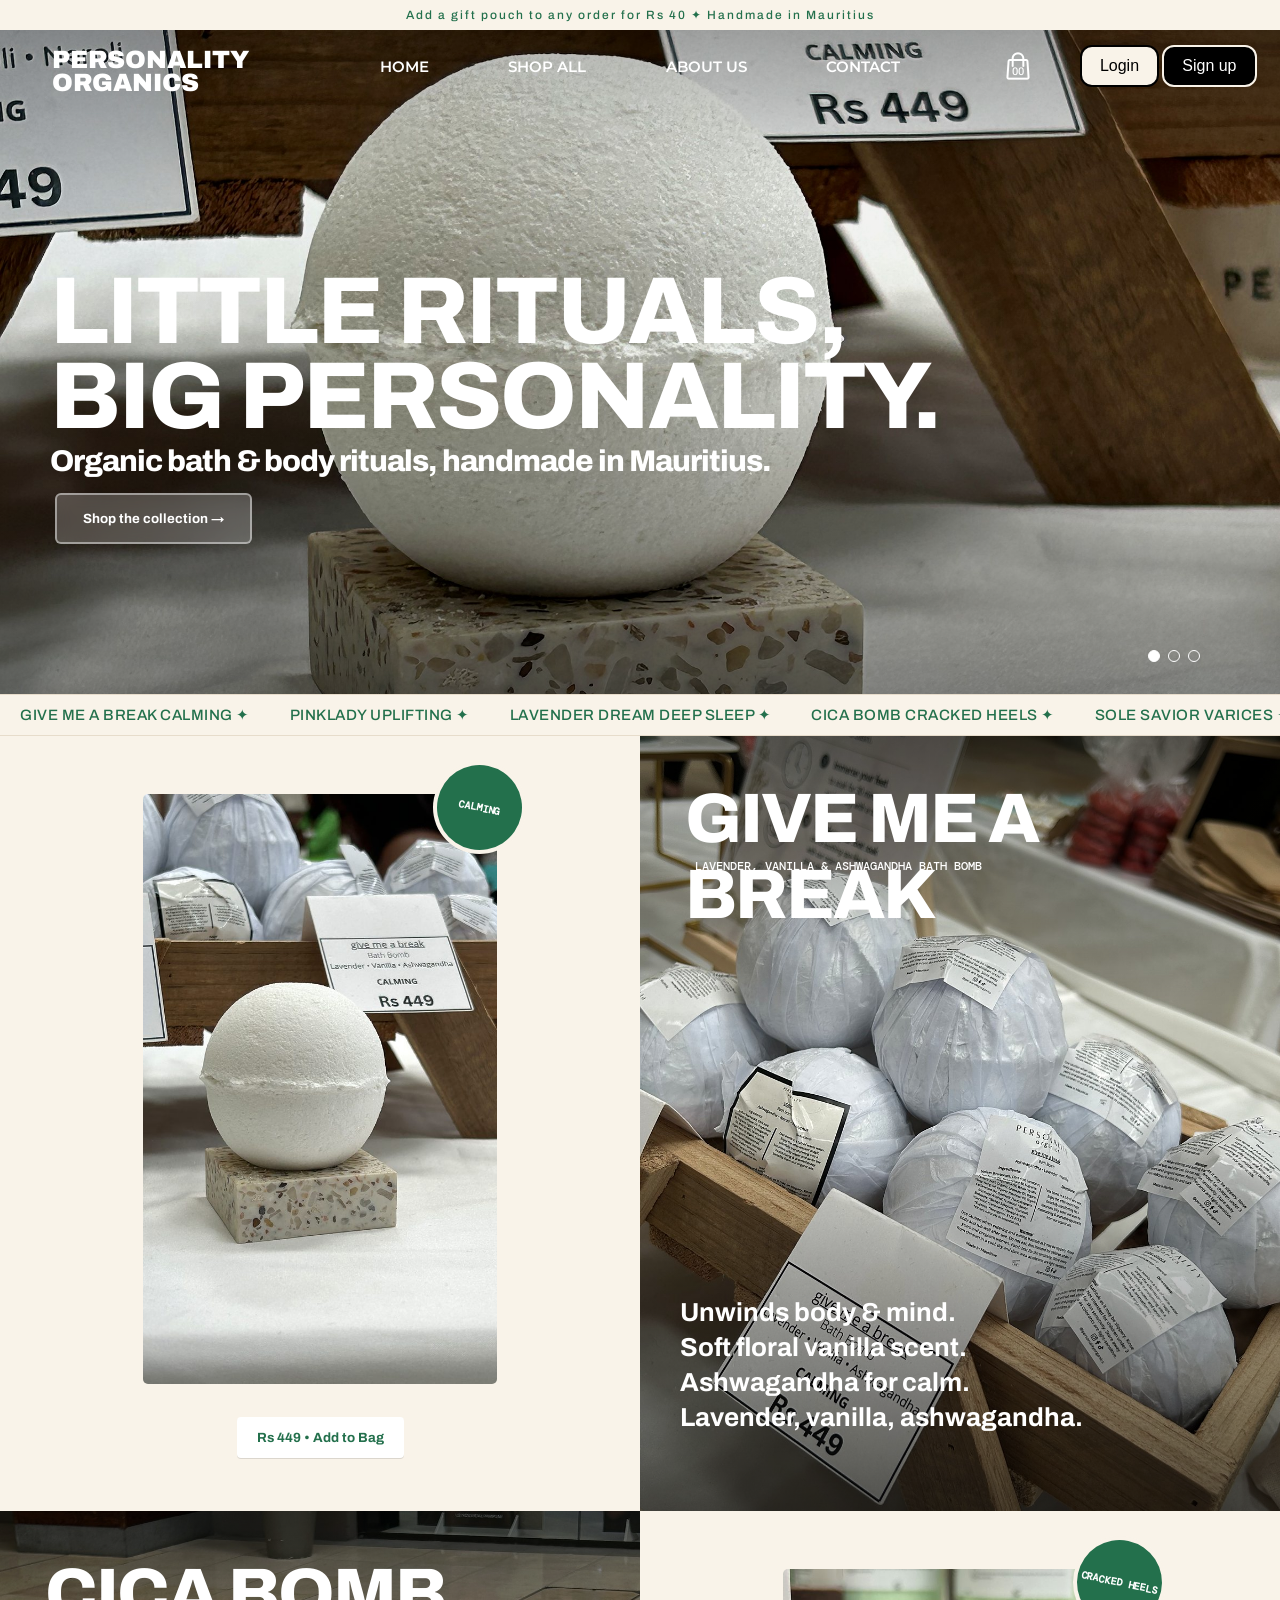
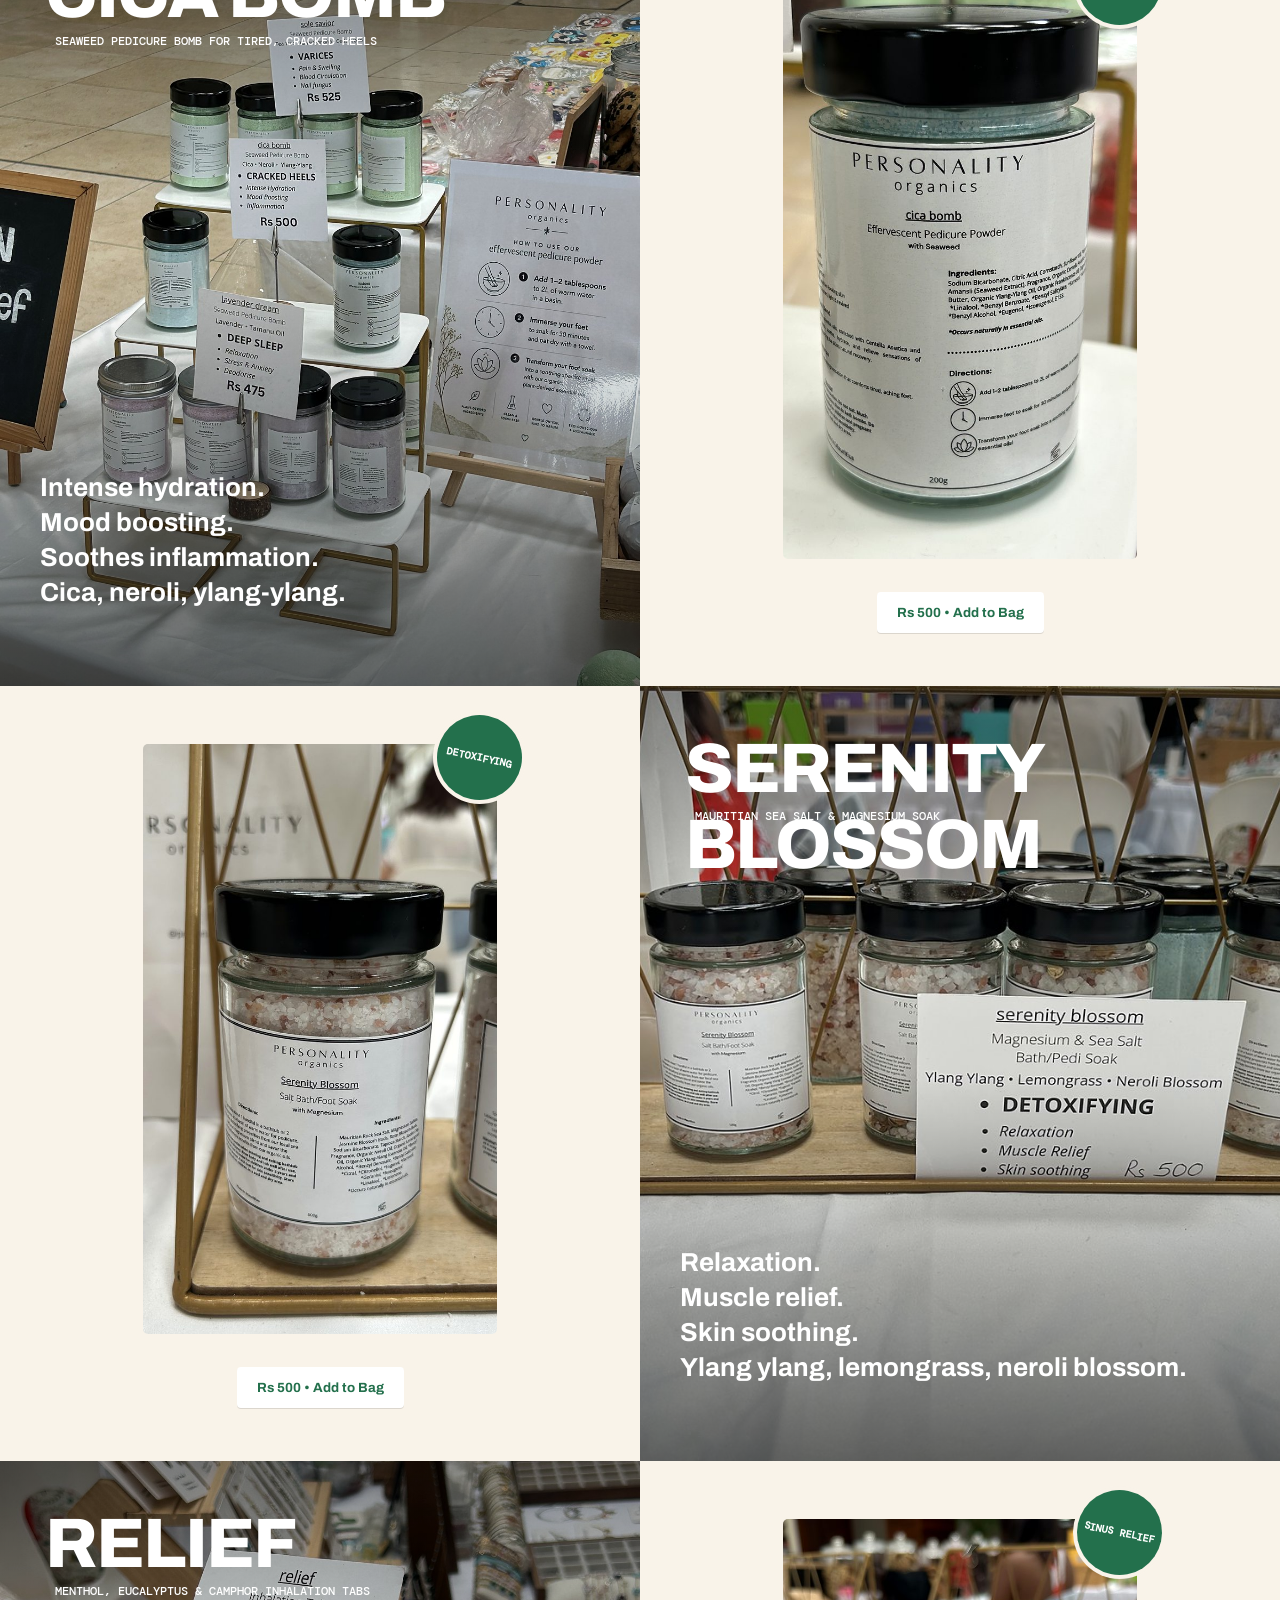
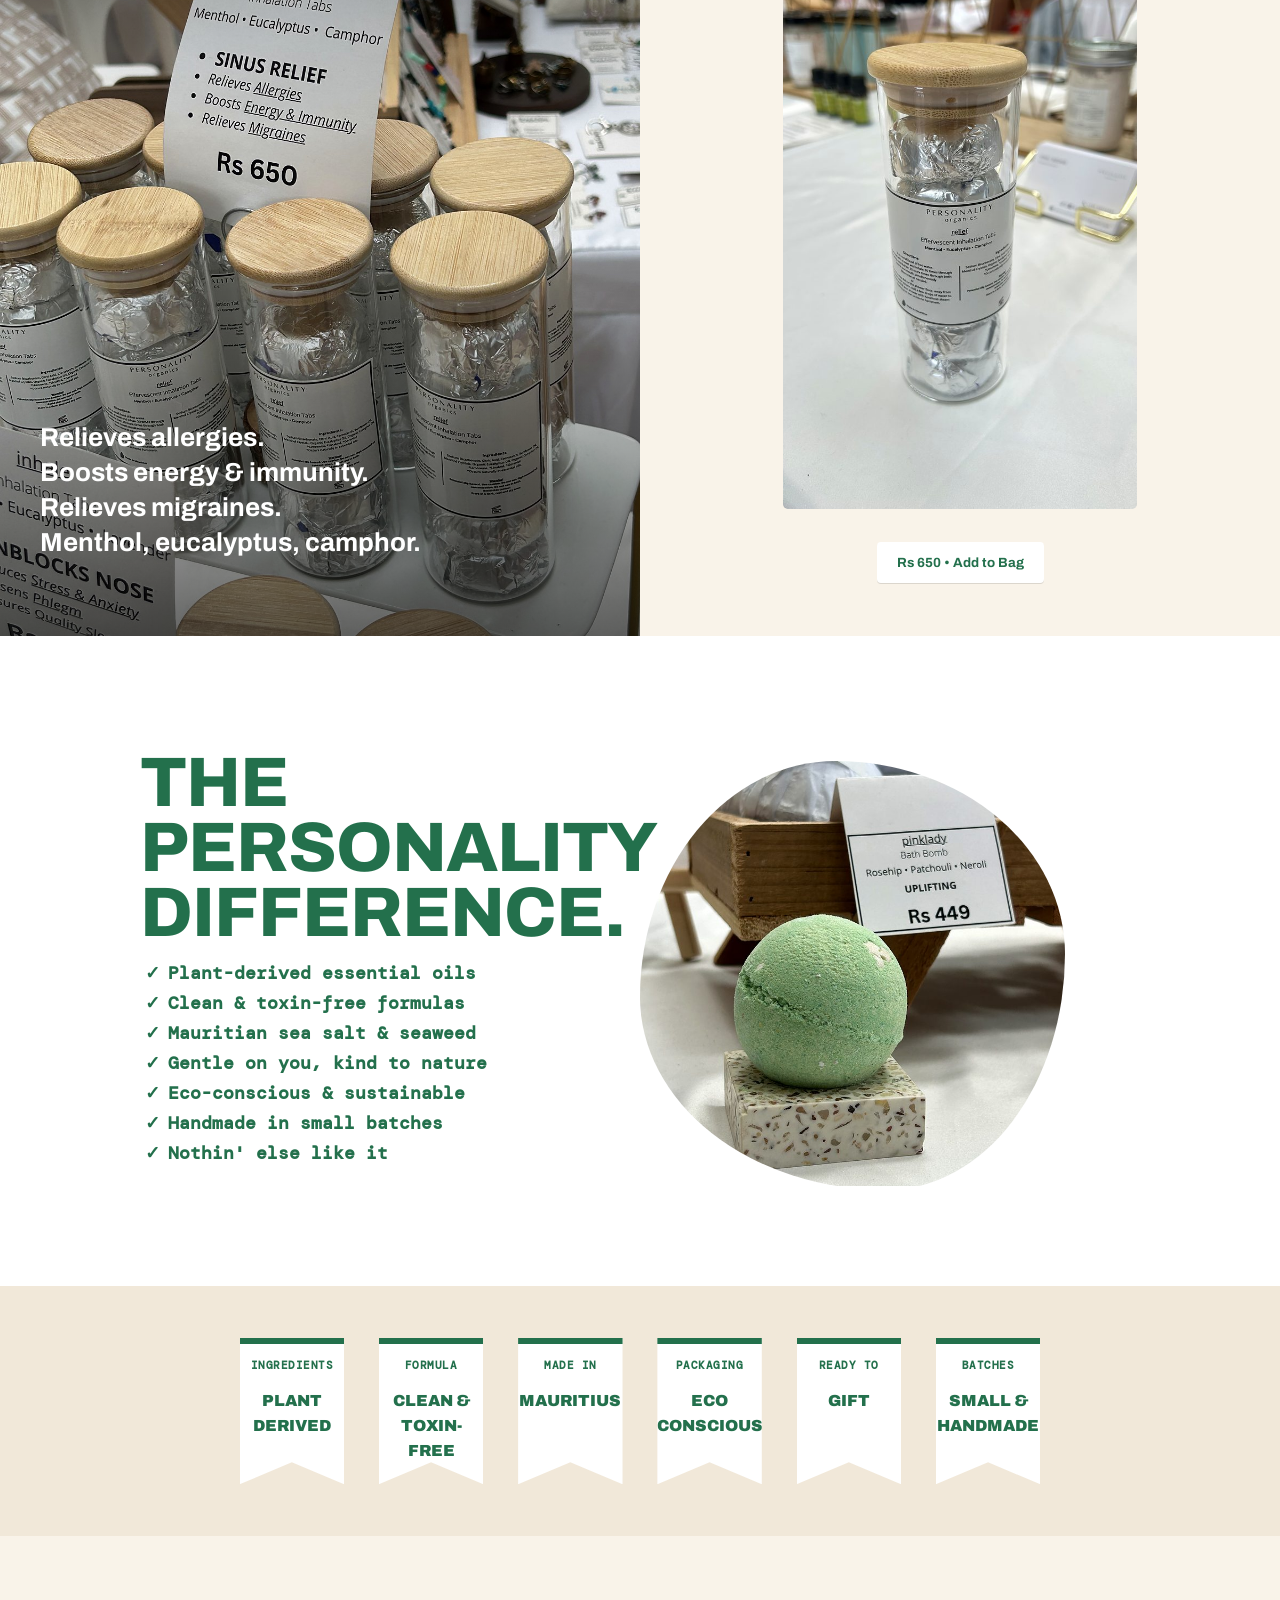
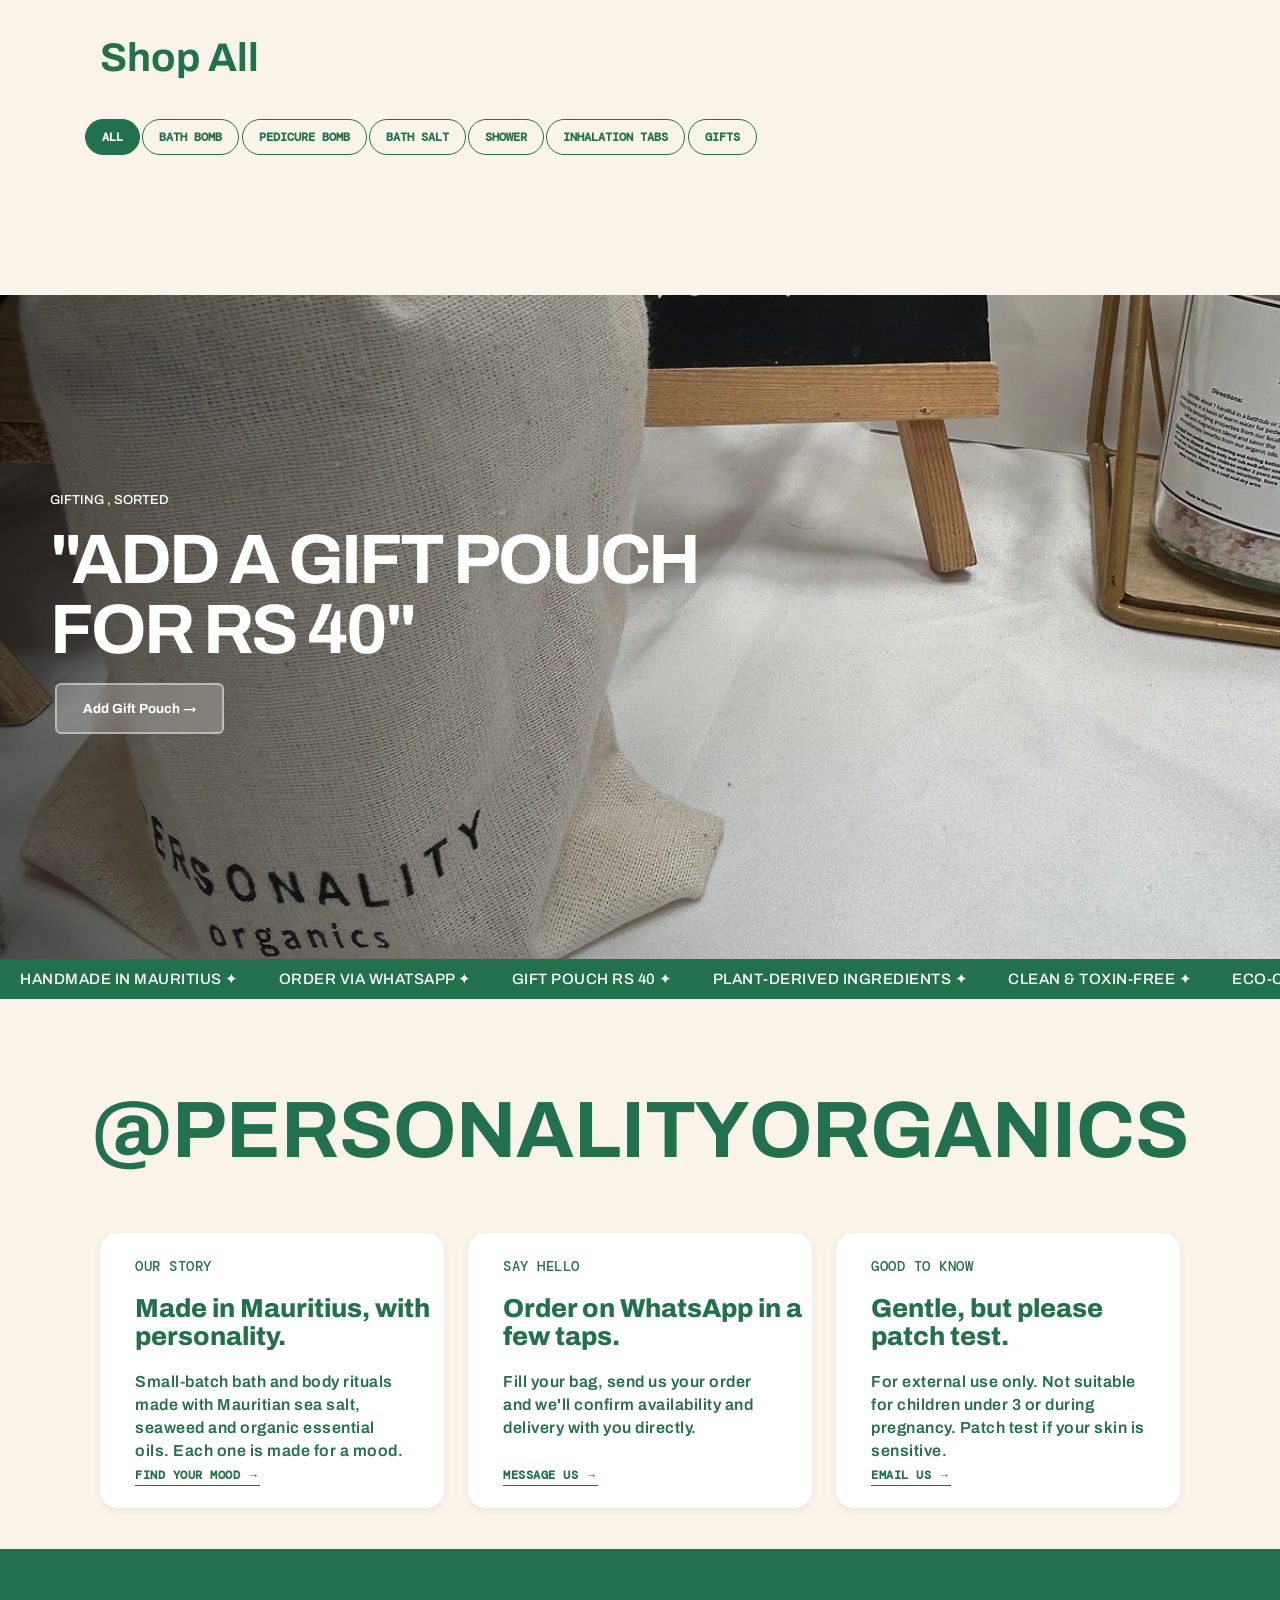
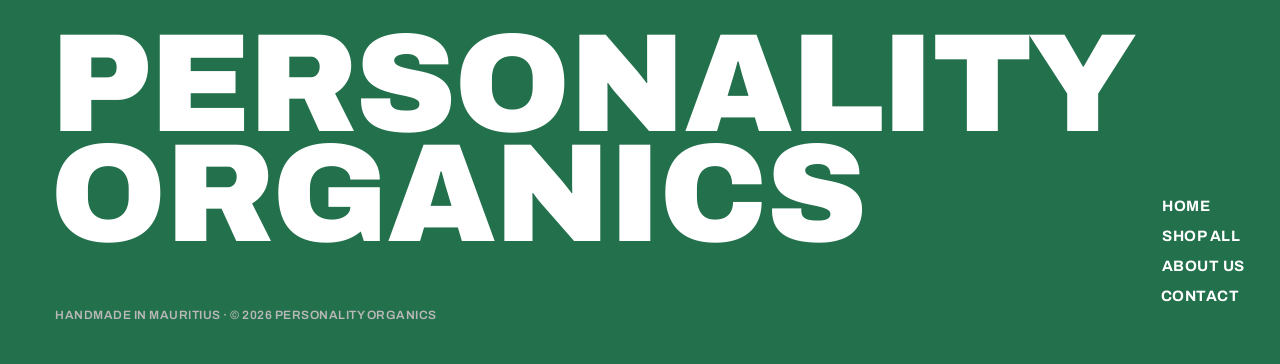
==== commit 17ba7163: "Add PHP backend, AJAX shop features and database schema - products.php, login.php, logout.php, check" ====
--- a/index.html
+++ b/index.html
@@ -54,8 +54,9 @@
             </div>
             
             <div class="profile-icon-container">
-              <img src="images/user.png" class="userImage" alt="profile">
-              
+                <a href="logout.php" title="Log out">
+                  <img src="images/user.png" class="userImage" alt="profile">
+                </a>
             </div>
             
           </div>
@@ -439,7 +440,7 @@
           <div id="cartItems"></div>
 
           <p class="total">Total: <strong id="cartTotal">Rs 0</strong></p>
-          <button class="checkout-btn">Checkout</button>
+          <button class="checkout-btn" onclick="checkout()">Checkout</button>
         </div>
       </div>
     
--- a/style.css
+++ b/style.css
@@ -24,7 +24,7 @@
 
         .mainHeader {
           
-          border-bottom: 1px solid rgba(194, 194, 194, 0.642);
+          
           background-color: transparent;
           height: 70px;
           width: 100%;
@@ -41,6 +41,7 @@
           top: 0;
           background-color:#f9f3e9 ;
           animation: scroll 0.3s ease-in;
+          border-bottom: 1px solid rgba(194, 194, 194, 0.642);
         }
 
         .mainHeader.scrolled .logo1 ,
